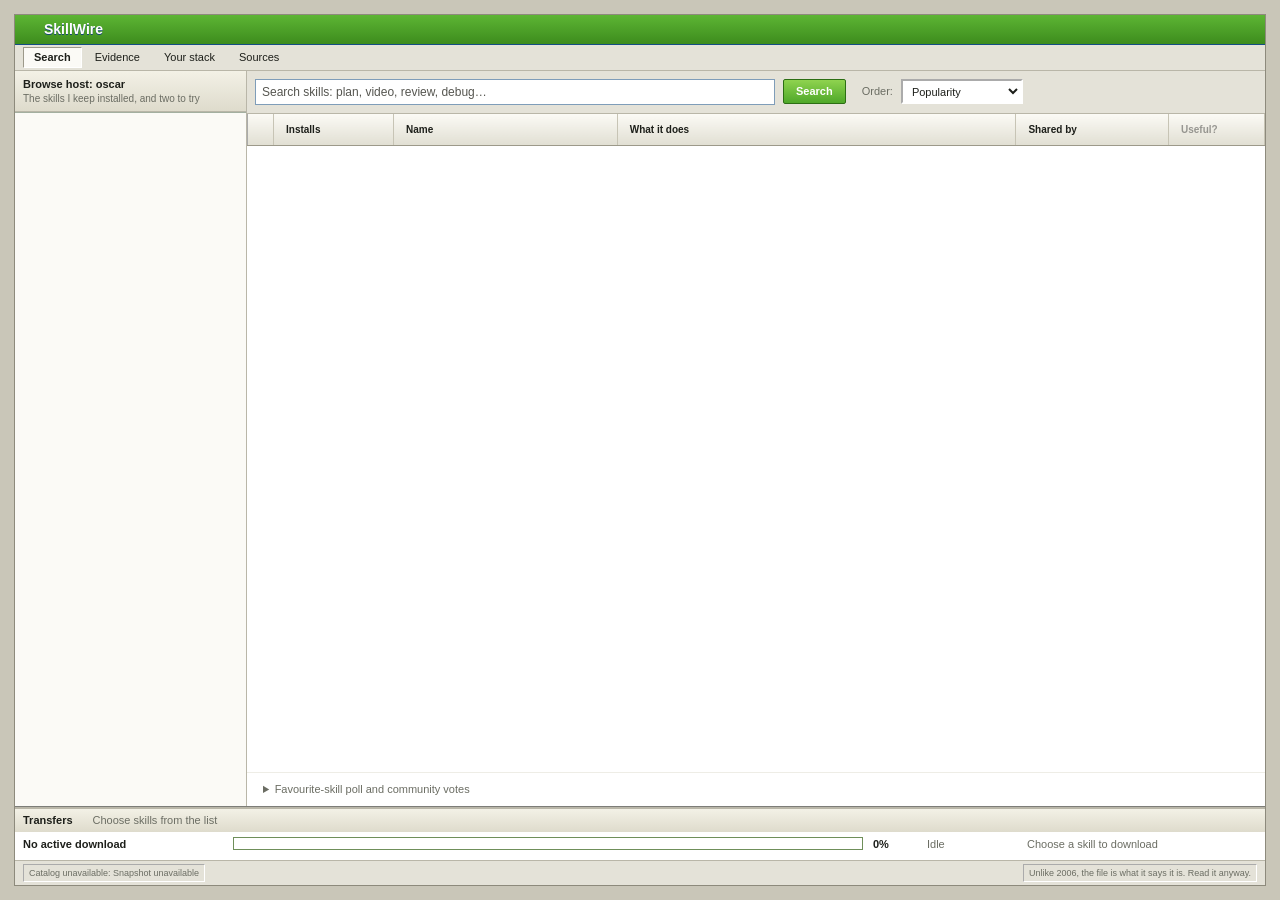
==== site/index.html @ 993e1492 "APPS v3 as accepted, committed by SKILLWIRE Oscar accepted this build on 8 Nov 01:16 (skillwire-v3-b" ====
<!doctype html>
<html lang="en">
<head>
  <meta charset="utf-8">
  <meta name="viewport" content="width=device-width,initial-scale=1">
  <title>SkillWire</title>
  <link rel="icon" href="favicon.svg">
  <link rel="stylesheet" href="finder-base.css">
  <link rel="stylesheet" href="finder.css">
<meta name="referrer" content="strict-origin">
<script defer src="analytics.js"></script>
<link rel="stylesheet" href="votes.css">
<link rel="stylesheet" href="v3.css">
</head>
<body>
<div class="window finder-window">
  <header class="titlebar"><div class="brand"><img src="favicon.svg" alt="" class="brand-mark"><strong>SkillWire</strong></div><div class="window-title">SkillWire</div></header>
  <nav class="top-tabs" aria-label="Views">
    <button class="top-tab active" data-tab="search"><i class="tab-icon search-icon"></i><span>Search</span></button>
    <button class="top-tab" data-tab="eval"><i class="tab-icon monitor-icon"></i><span>Evidence</span></button>
    <button class="top-tab" data-tab="stack"><i class="tab-icon library-icon"></i><span>Your stack</span></button>
    <button class="top-tab" data-tab="sources"><i class="tab-icon logging-icon"></i><span>Sources</span></button>
    <span class="top-spacer"></span><div class="network-badge"><i aria-hidden="true">i</i><b id="skill-count">0</b><span>catalog entries</span></div>
  </nav>
  <section class="workspace">
    <aside class="filters" id="filter-panel">
      <section id="oscar-picks" aria-labelledby="oscar-picks-title"><div class="panel-heading"><strong id="oscar-picks-title">Browse host: oscar</strong><span>The skills I keep installed, and two to try</span></div><div id="oscar-picks-preview" hidden></div><details id="oscar-picks-more" open><summary>All picks and why</summary><p class="picks-note">My working set, with public versions where available. Local versions can differ; these are picks, not ratings.</p><div id="oscar-picks-list"></div></details></section><div class="filter-title">Filter Results:</div>
      <section class="facet"><h2><i class="mini"></i>Category</h2><div id="kind-filters"></div></section>
      <section class="facet" hidden><h2><i class="mini"></i>Agent app</h2><label class="facet-select"><span class="sr-only">Agent app</span><select id="harness-filter"><option value="">All agent apps</option></select></label></section>
      <section class="facet" hidden><h2><i class="mini"></i>Model named in source</h2><label class="facet-select"><span class="sr-only">Model named in source</span><select id="model-filter"><option value="">All skills</option></select></label></section>
      <section class="facet"><h2><i class="mini"></i>Evidence</h2>
        <button class="facet-row" data-eval="all">All <span id="all-count">0</span></button>
        <button class="facet-row" data-eval="measured">Oscar-run task trials <span id="measured-count">0</span></button>
        <button class="facet-row" data-eval="unknown">Not yet evaluated <span id="unknown-count">0</span></button>
      </section>
      <section class="trace-box"><b>Pinned source</b><span>Inspect the source, then choose your stack.</span><code id="generated-at">Loading pinned snapshot...</code></section>
    </aside>
    <main>
      <section class="tab-panel search-panel" id="content-search">
        
        <form class="search-strip" id="search-form"><button type="button" class="classic-button mobile-filter-toggle" id="filter-toggle" aria-expanded="false" aria-controls="filter-panel">Filters</button><label for="query">Find: <strong class="search-scope" id="search-scope" aria-live="polite">Full catalog</strong></label><input id="query" autocomplete="off" placeholder="Search skills: plan, video, review, debug…"><button class="classic-button">Search</button><span class="select-label">Order:</span><select id="sort"><option value="popular">Popularity</option><option value="stars">Repository stars</option><option value="name">Name</option><option value="evaluation">Oscar’s task trials</option></select></form>
        <div class="result-tab"><strong id="query-tab">Full catalog</strong><button class="classic-button catalog-view" id="popular-view" type="button" aria-pressed="false">Popular</button><button class="classic-button catalog-view active" id="full-view" type="button" aria-pressed="true">Full catalog</button><button class="close-tab" type="button" aria-label="Reset search">×</button></div>
        <div class="notice"><b>Search results</b><span>Reported installs from skills.sh, not verified active users. Stars and votes are separate signals.</span></div>
        <div class="results-wrap"><table class="results-table finder-results"><thead><tr><th><span class="sr-only">Add to stack</span></th><th>Installs</th><th>Name</th><th>What it does</th><th>Category</th><th>Shared by</th><th class="vote-heading">Useful?</th><th>Task evidence</th></tr></thead><tbody id="results"></tbody></table><button id="show-more" class="classic-button" hidden>Show more matching skills</button><div class="empty" id="empty" hidden>No matches. Try another search or filter.</div><button id="empty-search-all" class="classic-button" type="button" hidden>Search full catalog</button></div>
        <div class="result-actions finder-actions"><button id="top-action" class="action-button"><i class="action-icon browse"></i><span>Add first five</span></button><button id="download-action" class="action-button primary-download"><i class="action-icon down"></i><span>Download ZIP</span></button><button id="inspect-action" class="action-button"><i class="action-icon browse"></i><span>Inspect</span></button></div>
        <details class="secondary-community"><summary>Favourite-skill poll and community votes</summary>
        <section id="landing-community" aria-labelledby="landing-community-title">
          <div class="panel-heading"><strong id="landing-community-title">A micro tool to find skills</strong><span>No sign-in</span></div>
          <div class="landing-poll" id="landing-poll" hidden><div class="community-list-title"><strong id="landing-poll-title">Poll: which one is your favourite skill?</strong><span>A, B or C · real votes</span></div><div id="landing-poll-options" role="group" aria-labelledby="landing-poll-title"></div></div>
          <div class="landing-vote-intro"><p>Community up/down votes, right here. Tap your vote again to undo.</p><button class="classic-button" type="button" id="landing-vote-all">All community votes →</button></div>
          <div class="community-list-title"><strong>Community votes</strong><span>Top 4 · net votes</span></div>
          <div class="community-columns"><span>Skill / source</span><span>Useful?</span></div>
          <div id="landing-vote-ranking"></div>
          <div class="landing-vote-footer"><p id="landing-vote-status" role="status" aria-live="polite">Loading community preferences…</p><button class="classic-button" type="button" id="landing-vote-details">How votes are counted</button></div>
        </section>
        </details>
      </section>
      <section class="tab-panel" id="content-stack" hidden><div class="panel-heading"><strong>Your stack</strong><span>Saved in this browser. Public sources only.</span></div><div class="stack-workspace"><div id="stack-grid" class="stack-grid"></div><div class="stack-controls"><div class="download-file"><b>skillwire-skill-stack.zip</b><span id="download-size">ZIP size checked when fetched</span></div><label><input id="download-ack" type="checkbox"> I will review the source and licence before installing.</label><button id="stack-download" class="classic-button primary-download">Download ZIP</button><div id="download-motion" class="download-motion" data-state="idle" aria-hidden="true"><span class="download-motion-file">ZIP</span><span class="download-motion-tray">↓</span></div><p id="stack-status" role="status" aria-live="polite"></p><button id="download-next" class="classic-button" hidden>Continue to your trial →</button><small>Up to ten public folders. The ZIP includes original bytes, file hashes and matched warning lines. SkillWire does not run downloaded files.</small><details class="install-guide"><summary>Install into a fresh project</summary><ol><li>Unzip the download into a temporary folder. Read <code>SKILL-SOURCES.json</code>, every warning line, the pinned repository licence and any skill-specific terms.</li><li>For Codex, create <code>.agents/skills/</code> inside your project. Copy each reviewed skill folder there, keeping its <code>SKILL.md</code> and supporting files together. Use the skill name as its folder name. Do not replace an existing skill without comparing it.</li><li>Start a fresh Codex session in that project and confirm the skill appears. Ask for it by name. Discovery does not prove the full instructions were read or that the skill improves results.</li></ol><p>Downloaded scripts may run with your agent’s permissions if you later use them. Start in a disposable project with no private files or credentials. Other harnesses use different install locations; follow their official instructions.</p></details></div></div></section>
      <section class="tab-panel" id="content-warnings" hidden><div class="panel-heading danger-heading"><strong>Source warnings</strong><span>See what each matched line means</span></div><div id="warning-list" class="warning-list"></div></section>
      <section class="tab-panel" id="content-eval" hidden><div class="panel-heading"><strong>Evidence, with its source</strong><span>Popularity is not verified use</span></div>
        <section class="trial-desk">
          <div class="evidence-intro"><h2>What people use. What we have tested.</h2><p>Popularity helps you discover a skill. A task comparison checks whether it helped on one specific job.</p><div class="evidence-signals"><article><strong>Reported installs</strong><p>Imported from skills.sh with a source date. These are outside reports, not SkillWire’s verified active users.</p></article><article><strong>Community preferences</strong><p>Up/down votes from the site. They express a preference; they do not prove installation or use.</p><button class="classic-button evidence-route" data-route="votes">See community votes</button></article><article><strong>Oscar-run task trials</strong><p>The published task studies are ours. No independent user trial has been verified here. Read the exact skill version and limitations.</p></article></div><p class="evidence-method"><strong>The useful check:</strong> pin one skill, compare the same task with and without it, inspect the result and retained read trace. A download is not an install, a read is not proof of influence, and a single pair is not a general rating.</p></div><details class="advanced-trial"><summary>Try one skill on your own task</summary><div class="trial-hero"><h2>Keep this skill for your task?</h2><p>Use one pinned skill and your own disposable project. SkillWire freezes its exact files, your task, grader, CLI settings and arm order before the two local runs. The same starting files go to both arms. Review the artifacts blind before you reveal which arm had the skill.</p></div>
          <div class="trial-local" id="trial-local"><h3>Installed skills on your computer</h3><p>Run <code>python3 lime_agent_eval.py doctor --project . &gt; doctor.json</code> from the downloaded trial kit, then open that file here. The CLI reports skill names and SKILL.md hashes without a model call. This browser cannot scan your files; the JSON stays in this tab.</p><label class="classic-button trial-picker">Open doctor.json <input id="doctor-file" type="file" accept=".json,application/json"></label><span id="doctor-status" role="status">No local snapshot imported.</span><div id="doctor-list" hidden></div><small>Imported metadata is local and unauthenticated. A matching hash shows a local SKILL.md at scan time; it does not prove installation in this trial, reading, internal use, or benefit.</small></div>
          <div id="trial-selection" class="trial-selection" role="status">Choose one skill in Search for this task.</div>
          <div class="trial-steps"><article><b>1 · Pick and pin</b><p>Choose exactly one skill in Search, inspect its source, then download its ZIP. Keep that ZIP for this trial.</p><button class="classic-button" id="trial-find-skill">Choose a skill</button> <button class="classic-button" id="trial-open-stack">Download selected ZIP</button></article><article><b>2 · Prove the checks</b><p>Use your task, starting files, a known good result, a deliberately bad result and an independent grader. The local preflight must pass good and reject bad.</p><a class="classic-button" href="local-eval-tools.zip">Download local trial kit</a></article><article><b>3 · Run the pair</b><p>Use the same downloaded ZIP with <code>--stack skillwire-skill-stack.zip</code>. Seal the task, grader, model, arm order and same starting files; run the two arms on your subscription.</p><a href="eval-guide.html">Exact local commands →</a></article><article><b>4 · Judge blind first</b><p>Open the saved A/B outputs without arm names, grades or commands. Save your choice, including tie or cannot judge, before revealing the conditions.</p><a href="human-review.html">Open blind A/B review →</a></article></div>
          <div class="trial-load"><h3>Reveal investigator evidence after your choice</h3><p>Save a verdict in the blind reader. Then choose its <code>blind-review.json</code>, your saved <code>human-review-verdict.json</code>, and the withheld <code>reveal-key.json</code>. The key must match the blind bundle and the run receipts. This is a local consistency check, not proof of who judged.</p><label class="classic-button trial-picker">Blind bundle <input id="trial-blind" type="file" accept=".json,application/json"></label><label class="classic-button trial-picker">Saved verdict <input id="trial-verdict" type="file" accept=".json,application/json"></label><label class="classic-button trial-picker">Reveal key <input id="trial-key" type="file" accept=".json,application/json"></label><p id="trial-gate-status" role="status" aria-live="polite">Blind verdict and reveal key required before labelled evidence.</p></div>
          <div class="trial-load" id="trial-investigator" hidden><h3>Inspect the run after reveal</h3><p>Choose the complete run folder for raw CLI trace evidence, or select its six JSON receipts: <code>plan.json</code>, <code>protocol.json</code>, <code>protocol-freeze.json</code>, <code>SKILL-SOURCES.json</code>, <code>artifact-results.json</code>, and <code>model-runs/records.json</code>. Missing traces stay unverified. Files stay in this browser.</p><label class="classic-button trial-picker">Open run folder <input id="trial-folder" type="file" webkitdirectory multiple></label><label class="classic-button trial-picker">Choose receipt files <input id="trial-files" type="file" multiple accept=".json,application/json"></label><p id="trial-status" role="status" aria-live="polite">No run loaded.</p></div>
          <div id="trial-report" class="trial-report" hidden></div>
          <p class="trial-limit">A valid seal and completed CLI trace document what ran; they do not prove the model used the skill internally. One pair cannot establish general benefit. Missing arms or grader errors remain visible and are never scored as task failures. A historical run for another skill is labelled as a mismatch with your current selection.</p>
        </details></section><details class="trial-history"><summary>Earlier studies, limits and detailed methods</summary><div class="eval-intro"><h2>Historical setup</h2><p>Use your existing Codex or Claude Code subscription and a selected installed skill or public stack. Freeze the task and independent outcome checks, then compare the same starting files with and without those instructions. No extra API key or hosted evaluation service.</p><p><a class="classic-button" href="eval-guide.html">Set up a local evaluation</a> <a href="local-eval-tools.zip">Download CLI tools and example</a></p><p>Local detection does not start calls. Explicit trials use your chosen provider and subscription allowance. Unknown/API-key authentication is refused. Local trial setup freezes settings and disables unrelated customizations to keep the comparison controlled.</p></div><section class="eval-intro"><h3>Judge the outputs yourself</h3><p>Automated checks can miss usefulness, clarity and mistakes that matter to you. Make a blind A/B choice from the saved files before seeing which condition produced them. Ties and “cannot judge” are valid outcomes.</p><p><a class="classic-button" href="human-review.html">Review a blind pair</a></p></section><section class="eval-intro"><h3>First native TDD family: grader contract under review</h3><p>Ten matched pairs completed with a pinned public TDD skill folder. Recorded task passes were 8 of 10 with it installed and 7 of 10 without. The skill body was seen in one treatment tool trace; nine reads were unobserved, and internal use is unknown. A frozen reference accepted ASCII DEL where the task said to reject it, so the first family is disputed. A new ten-case contract is sealed for review with no model runs. These counts are not a skill benefit claim. Blind human choices have not been collected.</p></section><section class="eval-intro"><h3>Earlier Skill Issue benchmark</h3><p>The August SkillsBench entry reported that the skill body opened on only 3 of 8 panel tasks. Its treated versus baseline solve rates showed no detectable lift, and the reported effect was within its A/A noise. Raw rollouts were later deleted, so those figures cannot be rechecked from the repository. The current SkillWire pilot is a separate native Codex task with an 8/8 tie. Do not combine their counts or infer a general result.</p><p><a href="https://github.com/Morkeeth/Skill-Issue-BenchFlow-Agent-Skill-Lift/blob/main/submission/RESULT.md" target="_blank" rel="noopener noreferrer">Read the historical report and its limits</a></p></section><section class="eval-intro"><h3>View your local comparison</h3><label>Choose your local artifact-results.json <input id="local-eval-file" type="file" accept="application/json,.json"></label><p>Read in this browser only; no upload, publication or catalog score. Imported reports are not independently authenticated.</p><div id="local-eval-result" role="status"></div></section><div id="eval-overview"></div><div id="native-results"></div><div id="study-results"></div><details class="eval-method"><summary>Method, corrections and original task evidence</summary><ul id="eval-limits"></ul><div id="eval-grid" class="eval-grid"></div></details></details></section>
      <section class="tab-panel" id="content-sources" hidden><div class="panel-heading"><strong>Sources</strong><span>Where the skills and results come from</span></div><div class="source-tools"><button class="classic-button evidence-route" data-route="warnings">Inspected source warnings</button><button class="classic-button evidence-route" data-route="more">Other source collections</button></div><div id="source-list" class="source-list"></div></section>
      <section class="tab-panel" id="content-votes" hidden><div class="panel-heading"><strong>Would you use this skill?</strong><span>No sign-in</span></div><div class="research-intro"><p>One up/down vote per skill, no login. Tap your vote again to undo.</p><details><summary>How votes are counted</summary><p>Community preferences are not evaluation scores, verified usage or GitHub stars.</p><p>A signed browser cookie remembers your choice for 30 days, refreshed when you visit. Clearing cookies or changing browser can bypass identity. IPv6 addresses are grouped by /48; mapped IPv4 addresses share the IPv4 limit. Reading counts never creates a voting identity. Your first vote creates one, limited to three new voters per shared network per UTC day. Each network can add three browser preferences to one skill within a rolling 24 hours; older votes stay counted. Additions or changes are limited to 60 per browser and 120 per network per UTC day; undo remains available. These limits reduce cookie-reset abuse but do not stop proxy networks or prove one human per vote. Earlier daily votes are kept separate, not converted to up/down votes.</p><p>Ranked by net votes, then upvotes; ties follow catalog popularity order. No email or login is needed.</p></details><p id="vote-status" role="status" aria-live="polite">Loading community preferences…</p><button type="button" class="classic-button" id="vote-browse">Find a skill in Search</button><label class="vote-trap" aria-hidden="true">Website<input id="vote-website" type="text" tabindex="-1" autocomplete="off"></label></div><form id="community-search"><label for="community-query">Find:</label><input id="community-query" placeholder="Search skill or repository"><button class="classic-button">Search</button></form><div class="community-list-title"><strong>Community votes</strong><span id="community-count"></span></div><div class="community-columns"><span>Skill / source</span><span>Useful?</span></div><div id="vote-ranking"></div></section>
      <section class="tab-panel" id="content-more" hidden><div class="panel-heading"><strong>More agent add-ons</strong><span>Official repositories and documentation</span></div><div id="adjacent-list" class="adjacent-list"></div></section>
    </main>
  </section>
  <section class="downloads finder-downloads"><div class="downloads-title">Transfers <span id="stack-summary">Choose skills from the list</span></div><div class="transfer-row" id="transfer-row" data-state="idle" role="status" aria-live="polite"><span class="transfer-name" id="transfer-name">No active download</span><div class="transfer-track" role="progressbar" aria-label="ZIP download" aria-valuemin="0" aria-valuemax="100" aria-valuenow="0" id="transfer-track"><span id="transfer-fill"></span></div><b id="transfer-percent">0%</b><b class="transfer-state" id="transfer-state">Idle</b><span class="transfer-detail" id="transfer-detail">Choose a skill to download</span><button class="classic-button transfer-retry" id="transfer-retry" type="button" hidden>Retry</button></div><div class="stack-strip" id="stack-strip"></div></section>
  <nav class="bottom-tools" aria-label="Quick actions"><button id="clear-action"><i class="dock-icon cancel"></i><span>Clear</span></button><button id="inspect-bottom"><i class="dock-icon chat"></i><span>Inspect</span></button><button id="sources-bottom"><i class="dock-icon cog"></i><span>Sources</span></button><button id="stack-bottom"><i class="dock-icon folder-big"></i><span>Stack</span></button></nav>
  <footer><span id="connection-status">Loading pinned public snapshot...</span><span id="selection-status">Choose a skill to inspect</span><span class="psa">Unlike 2006, the file is what it says it is. Read it anyway.</span></footer>
</div>
<dialog id="skill-dialog"><div class="dialog-title"><strong>Skill inspector</strong><button id="dialog-close" aria-label="Close">×</button></div><div id="details-body"></div></dialog>

<script src="app.js"></script>
<script src="votes.js"></script>
<script src="paired-inspector.js"></script>
<script src="installed-skills.js"></script>
</body>
</html>
---- site/finder-base.css ----
:root{--chrome:#d7d7d2;--white:#fff;--ink:#202020;--lime:#7aa91e;--yellow:#f0c34a;--orange:#f5a623;--blue:#338de8;--soft-blue:#e7effb}*{box-sizing:border-box}html,body{width:100%;height:100%;overflow:hidden}html{background:#6c746d}body{margin:0;padding:8px;color:var(--ink);font:12px Tahoma,Verdana,Arial,sans-serif;background:linear-gradient(135deg,#959c95,#59625a)}button,input,select{font:inherit;color:inherit}button{cursor:pointer}.window{height:calc(100vh - 16px);min-height:720px;display:grid;grid-template-rows:31px 23px 58px minmax(0,1fr) 169px 64px 23px;overflow:hidden;background:var(--chrome);border:2px solid #f6f6f3;border-right-color:#4b4b47;border-bottom-color:#4b4b47;box-shadow:0 8px 28px #1f251f99}.titlebar{display:grid;grid-template-columns:auto 1fr auto;align-items:center;padding:0 5px;color:#fff;background:linear-gradient(90deg,#35660b,#8fbc30 45%,#486f15);border-bottom:1px solid #28460b}.brand{display:flex;align-items:center;gap:5px}.brand i,.network-badge i{display:grid;place-items:center;border-radius:50%;font-style:normal;font-weight:900;color:#315b08;background:radial-gradient(circle at 35% 30%,#e6f790,#92c82f 55%,#638e16 58%);border:1px solid #dff184;box-shadow:inset 0 0 0 2px #7da526}.brand i{width:22px;height:22px;font-size:13px}.brand strong{font-size:16px;letter-spacing:.3px;text-shadow:0 1px #234b07}.brand span{font-weight:700;font-size:10px;color:#efffc9}.window-title{text-align:center;font-weight:700;font-size:11px}.controls{display:flex;gap:2px}.controls span{display:grid;place-items:center;width:20px;height:18px;color:#111;background:#deded8;border:1px outset #fff;font-weight:700}.menu{display:flex;align-items:center;padding:0 4px;background:#efefeb;border-bottom:1px solid #999;box-shadow:inset 0 1px #fff}.menu button{border:0;background:transparent;padding:2px 8px}.menu button:hover{background:#d5e5bd}.top-tabs{display:flex;align-items:stretch;padding:2px 5px 0;background:linear-gradient(#fafaf7,#d0d0ca);border-bottom:1px solid #8c8c87}.top-tab{min-width:88px;display:flex;align-items:center;justify-content:center;gap:6px;padding:4px 8px;border:1px solid transparent;border-right-color:#bdbdb7;background:transparent;font-weight:700;color:#3a3a37}.top-tab.active,.top-tab:hover{background:#f8f8f4;border:1px outset #fff}.top-spacer{flex:1}.network-badge{display:grid;grid-template-columns:26px auto;grid-template-rows:1fr 1fr;align-items:center;column-gap:5px;padding:2px 8px;min-width:118px}.network-badge i{grid-row:1/3;width:25px;height:25px}.network-badge b{align-self:end;color:#4c7910;font-size:15px}.network-badge span{align-self:start;font-size:9px;color:#555}.tab-icon{position:relative;display:block;width:24px;height:26px}.search-icon:before{content:"";position:absolute;width:12px;height:12px;border:3px solid #5784b4;border-radius:50%;left:1px;top:1px;background:#dcedfb}.search-icon:after{content:"";position:absolute;width:11px;height:3px;background:#705a43;transform:rotate(45deg);left:13px;top:16px}.monitor-icon{border:2px solid #658695;background:linear-gradient(#d9f4ff 60%,#86b7cc 61%);box-shadow:inset 0 0 0 2px #fff}.monitor-icon:after{content:"";position:absolute;width:18px;height:3px;left:1px;bottom:-5px;background:#6b7e86}.connections-icon:before,.connections-icon:after{content:"";position:absolute;border:2px solid #4d819b;background:#8fc9dd;width:12px;height:10px;box-shadow:3px 3px #71a62a}.connections-icon:before{left:0;top:2px}.connections-icon:after{right:0;bottom:1px}.library-icon{border:2px solid #6085a2;border-radius:3px;background:linear-gradient(#d6efff,#83b8dd);box-shadow:inset 0 3px #eef8ff}.library-icon:before{content:"";position:absolute;top:-5px;left:2px;width:9px;height:5px;background:#9bc5e4;border:1px solid #6085a2}.console-icon{border:2px solid #778b88;background:#eef3dd}.console-icon:before{content:"•";position:absolute;left:7px;top:1px;width:7px;height:7px;border-radius:50%;color:#65a021;font-size:24px;line-height:7px}.console-icon:after{content:"";position:absolute;left:3px;right:3px;bottom:3px;height:7px;background:linear-gradient(90deg,#87bd2b 45%,transparent 46%)}.logging-icon{border:2px solid #8a715f;background:repeating-linear-gradient(#fff 0 3px,#d5c8be 4px 5px);box-shadow:inset 4px 0 #b89379}.workspace{min-height:0;display:grid;grid-template-columns:258px minmax(0,1fr);border-bottom:1px solid #7d7d78}.filters{min-height:0;overflow:hidden;padding:5px 5px 0;background:#efefed;border-right:2px groove #fff}.filter-title{height:20px;padding:2px 3px;color:#494946}.facet{margin-bottom:6px;border:1px solid #8b8b86;background:#fff;box-shadow:1px 1px #fff}.facet h2{height:22px;display:flex;align-items:center;gap:5px;margin:0;padding:2px 4px;text-align:center;font-size:12px;background:linear-gradient(#fff5b2 0,#efc83f 45%,#cf9b1e 100%);border-bottom:1px solid #a37919}.facet h2 button{margin-left:auto;border:0;background:transparent;padding:0}.facet-row{width:100%;height:21px;display:flex;align-items:center;gap:5px;border:0;background:#fff;padding:2px 5px;text-align:left}.facet-row:nth-of-type(odd){background:#edf3fc}.facet-row:hover,.facet-row.active{background:#cfe3ff}.facet-row span{margin-left:auto;color:#4d4d4a}.facet-row i{font-style:normal}.gate-facet div{height:21px;padding:3px 6px}.gate-facet div:nth-child(odd){background:#edf3fc}.gate-facet b{display:inline-grid;place-items:center;width:16px;height:16px;margin-right:6px;border:1px solid #678220;background:#a8ce4b;color:#264600}.mini{display:inline-block;width:14px;height:13px;background:#e3b42a;border:1px solid #9b7616}.trace-box{display:grid;gap:5px;padding:7px;border:1px inset #fff;background:#e2e2dd;font-size:10px}.trace-box code{font:9px/1.25 "Courier New",monospace;overflow-wrap:anywhere}.trace-box span{color:#5d5d58}.workspace main{min-width:0;min-height:0;overflow:hidden;background:#f6f6f3}.tab-panel{height:100%;min-height:0}.search-panel{display:grid;grid-template-rows:39px 25px 31px minmax(0,1fr) 68px}.search-strip{display:grid;grid-template-columns:auto minmax(160px,520px) 72px auto 100px;align-items:center;gap:6px;padding:5px 8px;background:#efefeb;border-bottom:1px solid #999}.search-strip input,.search-strip select{height:25px;border:2px inset #fff;background:#fff;padding:2px 5px}.search-strip input{min-width:0}.classic-button{height:25px;border:2px outset #fff;background:#e2e2dc;font-weight:700}.select-label{margin-left:8px}.result-tab{display:flex;align-items:center;gap:4px;border-bottom:1px solid #aaa;background:#ecece8;padding-left:5px}.result-tab strong{align-self:stretch;display:flex;align-items:center;min-width:180px;padding:2px 9px;background:linear-gradient(#559ce4,#2f7fce);border:1px solid #245f9c;color:#fff}.close-tab{display:grid;place-items:center;width:18px;height:18px;background:#b9b9b4;border:1px outset #fff;color:#653827;font-weight:700}.notice{display:flex;align-items:center;gap:7px;padding:4px 8px;color:#66480b;background:linear-gradient(#ffd568,#efa82d);border-top:1px solid #ffe5a2;border-bottom:1px solid #b77818;white-space:nowrap;overflow:hidden}.notice i{display:grid;place-items:center;width:20px;height:20px;border-radius:50%;font-style:normal;font-weight:900;color:#fff;background:#d88a13;border:1px solid #a7680b}.notice u{margin-left:10px}.results-wrap{position:relative;min-height:0;overflow:auto;background:#fff}.results-table,.utility-table,.downloads-table{width:100%;border-collapse:collapse;table-layout:fixed}.results-table thead,.utility-table thead,.downloads-table thead{position:sticky;top:0;z-index:2}.results-table th,.utility-table th,.downloads-table th{height:24px;padding:0;text-align:left;background:linear-gradient(#fff,#deded9);border:1px solid #aaa;border-top:0}.results-table th button{width:100%;height:23px;border:0;background:transparent;text-align:left;padding:3px 6px;font-weight:700}.results-table th:nth-child(1){width:108px}.results-table th:nth-child(2){width:52px}.results-table th:nth-child(3){width:86px}.results-table th:nth-child(5){width:92px}.results-table th:nth-child(6){width:78px}.results-table th:nth-child(7){width:112px}.results-table th:nth-child(8){width:110px}.results-table td,.utility-table td,.downloads-table td{height:22px;padding:2px 6px;border-right:1px solid #ddd;border-bottom:1px solid #e0e0dd;white-space:nowrap;overflow:hidden;text-overflow:ellipsis}.results-table tbody tr:nth-child(even),.utility-table tbody tr:nth-child(even),.downloads-table tbody tr:nth-child(even){background:var(--soft-blue)}.results-table tbody tr{cursor:pointer}.results-table tbody tr:hover{background:#dcecff}.results-table tbody tr.selected{background:var(--blue);color:#fff}.stars{font-size:14px;letter-spacing:-1px;color:#e3a711;text-shadow:0 1px #8f6306}.selected .stars{color:#ffdf55}.file-name{font-weight:700}.file-icon{display:inline-block;width:12px;height:14px;margin-right:5px;vertical-align:-3px;background:linear-gradient(90deg,#9ecb4f 0 4px,#f4f4ed 5px);border:1px solid #68785b}.gate-cell{font-weight:700}.empty{padding:30px;text-align:center}.result-actions{display:flex;align-items:center;justify-content:center;gap:48px;background:#f4f4f1;border-top:1px solid #aaa}.action-button{min-width:92px;height:61px;display:grid;justify-items:center;align-content:center;gap:2px;border:0;background:transparent;font-weight:700}.action-button:disabled{filter:grayscale(1);opacity:.5}.action-icon{display:block;position:relative;width:30px;height:31px}.action-icon.down:before{content:"";position:absolute;left:11px;width:9px;height:20px;background:#79b52b;border:1px solid #4f8017}.action-icon.down:after{content:"";position:absolute;left:4px;bottom:0;border-left:11px solid transparent;border-right:11px solid transparent;border-top:12px solid #79b52b}.action-icon.browse{border:2px solid #5f7792;background:linear-gradient(#fff,#dbe8f2)}.action-icon.browse:before{content:"";position:absolute;width:9px;height:9px;border-radius:50%;left:8px;top:5px;background:#e9bd74}.action-icon.browse:after{content:"";position:absolute;width:18px;height:8px;left:4px;bottom:3px;background:#85a941;border-radius:50% 50% 0 0}.action-icon.halt{border-radius:50%;background:#aaa;border:2px solid #888}.panel-heading{height:32px;display:flex;align-items:center;justify-content:space-between;padding:4px 8px;color:#fff;background:linear-gradient(#5496d6,#2f6da9);border-bottom:1px solid #1b4e7f}.utility-table th:nth-child(1){width:145px}.utility-table th:nth-child(2){width:180px}.utility-table th:nth-child(3){width:125px}.library-grid{height:calc(100% - 32px);overflow:auto;display:grid;grid-template-columns:repeat(auto-fill,minmax(190px,1fr));gap:4px;padding:5px;align-content:start;background:#fff}.library-item{min-height:48px;display:grid;grid-template-columns:24px 1fr;grid-template-rows:auto auto;text-align:left;border:1px solid #aaa;background:#f4f4f0;padding:5px}.library-item:before{content:"";grid-row:1/3;width:17px;height:19px;background:linear-gradient(90deg,#99c740 0 5px,#f7f7ef 6px);border:1px solid #72805f}.library-item b,.library-item span{overflow:hidden;text-overflow:ellipsis}.library-item span{font:10px "Courier New",monospace;color:#555}.library-item.selected{background:#cfe3ff;border-color:#4c89c7}.console-output,.logging-output{height:calc(100% - 32px);overflow:auto;margin:0;padding:10px;color:#d6eeb6;background:#172017;font:11px/1.55 "Courier New",monospace;white-space:pre-wrap}.logging-output{color:#222;background:#fff}.downloads{position:relative;display:grid;grid-template-rows:19px 24px minmax(0,1fr);min-height:0;background:#fff;border-bottom:1px solid #888}.splitter{position:absolute;left:0;top:-9px;display:flex;width:34px;height:15px;background:#d6d6d1;border:1px solid #888}.splitter span{width:17px;text-align:center;font-size:9px}.downloads-title{grid-row:2;padding:4px 7px;background:#efefeb;border-bottom:1px solid #999;font-weight:700}.downloads-title span{margin-left:10px;color:#666;font-weight:400}.downloads-table{grid-row:3}.downloads-table th:nth-child(1){width:31%}.downloads-table th:nth-child(2){width:10%}.downloads-table th:nth-child(3){width:22%}.downloads-table th:nth-child(4){width:18%}.downloads-table th:nth-child(5){width:10%}.downloads-table th:nth-child(6){width:9%}.progress{height:15px;position:relative;background:#e3e3df;border:1px inset #fff;overflow:hidden}.progress i{position:absolute;inset:0 auto 0 0;width:0;background:repeating-linear-gradient(90deg,#2c92e9 0 11px,#8ec7f2 12px 14px);transition:width 2.4s linear}.progress span{position:absolute;inset:0;text-align:center;font:10px/13px Tahoma,sans-serif}.bottom-tools{display:flex;align-items:center;justify-content:center;gap:54px;background:linear-gradient(#efefeb,#d0d0cb);border-bottom:1px solid #999}.bottom-tools button{width:54px;height:58px;display:grid;justify-items:center;align-content:center;gap:2px;border:0;background:transparent;color:#444;font-size:9px}.bottom-tools button:hover{background:#e5ecd8}.dock-icon{position:relative;display:block;width:28px;height:28px}.dock-icon.cancel{border-radius:50%;background:#888}.dock-icon.cancel:after{content:"";position:absolute;width:4px;height:25px;left:12px;top:2px;background:#d5d5d1;transform:rotate(45deg)}.dock-icon.chat:before,.dock-icon.chat:after{content:"";position:absolute;width:17px;height:14px;border-radius:4px;background:#888}.dock-icon.chat:before{left:0;top:2px}.dock-icon.chat:after{right:0;bottom:2px;background:#777}.dock-icon.pause:before,.dock-icon.pause:after{content:"";position:absolute;width:7px;height:24px;top:2px;background:#888}.dock-icon.pause:before{left:5px}.dock-icon.pause:after{right:5px}.dock-icon.cog{border-radius:50%;background:#888;box-shadow:0 -5px #888,0 5px #888,5px 0 #888,-5px 0 #888}.dock-icon.cog:after{content:"";position:absolute;inset:8px;border-radius:50%;background:#d8d8d3}.dock-icon.folder-big{height:20px;top:5px;border-radius:2px;background:#999}.dock-icon.folder-big:before{content:"";position:absolute;width:12px;height:6px;top:-4px;left:2px;background:#999}.dock-icon.log-big{border:2px solid #777;background:repeating-linear-gradient(#fff 0 3px,#aaa 4px 5px);box-shadow:5px 5px #a87542}.bottom-tools button:disabled{opacity:.45}footer{display:grid;grid-template-columns:1.2fr 1fr 1fr;gap:2px;padding:2px 3px;background:#d9d9d4}footer span{height:18px;padding:2px 5px;border:1px inset #fff;font-size:9px;white-space:nowrap;overflow:hidden;text-overflow:ellipsis}footer span:last-child{text-align:right}dialog{width:min(690px,75vw);max-height:75vh;padding:0;border:2px outset #fff;background:#e7e7e2;box-shadow:8px 10px 25px #0008}dialog::backdrop{background:#1c251766}.dialog-title{height:27px;display:flex;align-items:center;justify-content:space-between;padding:3px 5px;color:#fff;background:linear-gradient(90deg,#35660b,#8fbc30)}.dialog-title button{width:21px;height:19px;border:1px outset #fff;background:#ddd;font-weight:900}.details-body,#details-body{padding:10px;overflow:auto}.detail-head{display:flex;justify-content:space-between;gap:10px}.detail-head h2{margin:0}.detail-head p{margin:3px 0}.verdict{height:max-content;padding:5px 7px;border:1px solid #777;background:#fff;font-weight:900}.visual-compare{display:grid;grid-template-columns:1fr 1fr;gap:6px;margin:9px 0}.visual-card{border:1px solid #999;background:#fff;padding:4px}.visual-card img{display:block;width:100%;aspect-ratio:16/10;object-fit:cover;object-position:top}.visual-card b{display:block;padding:4px 2px;font-size:10px}.comparison{display:grid;grid-template-columns:1fr auto 1fr;align-items:center;background:#243a20;color:#fff;margin:8px 0}.arm{padding:7px;text-align:center}.arm span,.arm small{display:block}.arm strong{display:block;color:#cdec6c;font:800 22px "Courier New",monospace}.delta{color:#cdec6c;font-weight:800}.cost-line{display:flex;justify-content:space-between;padding:6px;background:#d9dfd1}.receipt-grid{display:grid;grid-template-columns:1fr 1fr;gap:5px;margin-top:8px}.receipt{min-width:0;padding:6px;border:1px solid #aaa;background:#fff}.receipt h3{margin:0 0 4px;text-transform:uppercase;font-size:10px}.receipt p{margin:4px 0}.receipt code,.source{display:block;font:9px/1.3 "Courier New",monospace;overflow-wrap:anywhere}button:focus-visible,input:focus-visible,select:focus-visible,tr:focus-visible{outline:2px solid #113c6e;outline-offset:-2px}@media(max-width:1200px){.workspace{grid-template-columns:220px minmax(0,1fr)}.top-tab{min-width:78px;padding-left:4px;padding-right:4px}.network-badge{display:none}.results-table th:nth-child(3){width:70px}.results-table th:nth-child(7){width:90px}.results-table th:nth-child(8){width:98px}.bottom-tools{gap:36px}}@media(prefers-reduced-motion:reduce){.progress i{transition-duration:.2s}}
---- site/finder.css ----
.finder-window{grid-template-rows:31px 23px 58px minmax(0,1fr) 116px 64px 23px}.finder-results th:nth-child(1){width:48px}.finder-results th:nth-child(2){width:45px}.finder-results th:nth-child(3){width:70px}.finder-results th:nth-child(5){width:80px}.finder-results th:nth-child(6){width:150px}.finder-results th:nth-child(7){width:132px}.finder-results th:nth-child(8){width:80px}.finder-results input{accent-color:#75a51e}.finder-results tr.risky{background:#ffd9d4;color:#66190f}.finder-results tr.risky:nth-child(even){background:#ffc9c1}.finder-results tr.risky.selected{background:#b62b20;color:#fff}.warning-icon{border:2px solid #8c150e;background:#e33b2f;clip-path:polygon(50% 0,100% 100%,0 100%)}.warning-icon:after{content:"!";position:absolute;inset:7px 0 0;text-align:center;color:#fff;font-weight:900}.danger-heading{background:linear-gradient(#d94b3e,#9f1d14)}.finder-actions{gap:70px}.finder-downloads{grid-template-rows:19px 24px minmax(0,1fr)}.stack-strip{grid-row:3;display:flex;gap:5px;overflow:auto;padding:6px;background:#fff}.stack-chip{flex:0 0 auto;display:flex;align-items:center;gap:5px;height:26px;padding:2px 7px;border:1px solid #8a8a84;background:#eef3df;font-weight:700}.stack-chip button{border:0;background:transparent;color:#80251d;font-weight:900}.stack-grid,.eval-grid,.source-list,.warning-list{height:calc(100% - 32px);overflow:auto;padding:8px;background:#fff}.stack-grid{display:grid;grid-template-columns:repeat(auto-fill,minmax(260px,1fr));gap:8px;align-content:start}.stack-card,.eval-card,.warning-card,.source-card{border:1px solid #999;background:#f4f4ef;padding:9px;box-shadow:1px 1px #ddd}.stack-card h3,.eval-card h3,.warning-card h3{margin:0 0 5px}.stack-card code,.eval-card code,.warning-card code,.source-card code{display:block;overflow-wrap:anywhere;font:10px/1.4 "Courier New",monospace}.warning-list,.eval-grid,.source-list{display:grid;gap:7px;align-content:start}.warning-card{border-color:#a7251c;background:#ffe1dc}.warning-card .virus{padding:5px;margin:6px 0;color:#fff;background:#a7251c;font-weight:800}.warning-line{padding:6px;background:#351512;color:#ffd4cf}.eval-result{display:grid;grid-template-columns:repeat(3,1fr);gap:5px;margin:7px 0}.eval-result span{padding:5px;background:#e5ebdb;text-align:center}.source-card a{color:#174f91}.details-actions{display:flex;gap:8px;margin:8px 0}.details-actions button{padding:6px 9px;border:2px outset #fff;background:#ddd}.risk-list{margin:6px 0;padding-left:20px}.risk-list code{display:block;background:#351512;color:#ffd4cf;padding:4px;margin:3px 0}.not-evaluated{color:#6a4b00;font-weight:800}.measured{color:#35660b;font-weight:800}

[hidden]{display:none !important}.results-wrap{overflow:auto}.finder-results{min-width:760px}.finder-results th:nth-child(4){min-width:150px}
@media(max-width:1100px){html,body{overflow:auto}.workspace{grid-template-columns:minmax(0,1fr)}.filters{display:none}.finder-actions{gap:12px}}

.workflow-scroll{height:calc(100% - 32px);overflow:auto;padding:12px;background:#fff}.workflow-form{display:grid;gap:10px;max-width:780px}.workflow-form label{display:grid;gap:4px;font-weight:bold}.workflow-form input,.workflow-form textarea,.workflow-form select{width:100%;min-width:0;padding:7px;font:inherit;box-sizing:border-box}.workflow-form textarea{min-height:72px;resize:vertical}.plan-fields{display:grid;grid-template-columns:repeat(3,1fr);gap:8px}.workflow-form button{justify-self:start;padding:8px 16px}.workflow-scroll pre{white-space:pre-wrap;overflow-wrap:anywhere;background:#eef3df;padding:12px;font:12px/1.5 monospace}.watch-card{border:1px solid #999;padding:12px;margin:12px 0;background:#f4f4ef}.watch-card details{margin:10px 0}.watch-card summary{cursor:pointer;overflow-wrap:anywhere}.workflow-scroll .eval-grid{height:auto;padding:0}.top-tabs{overflow-x:auto}.top-tab{flex-shrink:0}@media(max-width:1100px){.brand span,.window-title,.network-badge,.top-spacer{display:none}.top-tab{padding:6px 10px;min-width:72px}.plan-fields{grid-template-columns:1fr}.workflow-scroll{padding:8px}.finder-window{min-width:0}.finder-actions{gap:8px}.eval-result{grid-template-columns:1fr}}

@media(max-width:1100px){.search-strip{display:flex;flex-wrap:wrap;height:auto;padding:4px;gap:4px}.search-strip input{min-width:80px;flex:1}.search-panel{grid-template-rows:auto 25px auto minmax(0,1fr) 68px}.notice{height:auto;min-height:31px;flex-wrap:wrap;padding:5px}.bottom-tools{gap:8px}.finder-actions .action-button{min-width:80px}.finder-actions{justify-content:space-around}.details-actions{flex-wrap:wrap}dialog{width:94vw;max-width:94vw}.eval-result{grid-template-columns:1fr}}
@media(max-width:1100px){.notice{white-space:normal}.notice span{flex-basis:100%;min-width:0}}

button:disabled{opacity:.42;cursor:not-allowed;filter:grayscale(1)}
.workspace.full-width{grid-template-columns:minmax(0,1fr)}
.workflow-form h2{margin:6px 0}.workflow-form p{margin:3px 0;line-height:1.45}
.workflow-form details{padding:8px;border:1px solid #aaa;background:#f4f4ef}.workflow-form summary{cursor:pointer;font-weight:bold}.workflow-form details[open]>label,.workflow-form details[open]>.plan-fields{margin-top:10px}
@media(max-width:1100px){
 html,body{height:auto;min-height:100%;overflow:auto}body{padding:5px}
 .finder-window{height:auto;min-height:calc(100vh - 10px);grid-template-rows:31px 23px auto minmax(0,1fr) auto auto auto;overflow:visible}
 .titlebar{grid-template-columns:minmax(0,1fr) auto}.brand{min-width:0}.brand strong{font-size:15px;white-space:nowrap}.controls{gap:1px}.controls span{width:16px}.window-title{display:none}
 .top-tabs{display:grid;grid-template-columns:repeat(3,minmax(0,1fr));overflow:visible;padding:3px;gap:2px}.top-tab{min-width:0;min-height:39px;padding:5px 3px;gap:5px}.top-tab .tab-icon{width:19px;height:20px;flex-shrink:0}.top-spacer,.network-badge{display:none}
 .workspace,.workspace main{overflow:visible;min-height:0}.workspace{grid-template-columns:minmax(0,1fr)}
 .tab-panel{height:auto;min-height:0}.search-panel{display:grid;grid-template-rows:auto 25px auto auto auto}
 .results-wrap{overflow:visible}.finder-results{display:block;width:100%;min-width:0;table-layout:auto}.finder-results thead{display:none}.finder-results tbody{display:block}.finder-results tr{display:block;border:1px solid #999;margin:8px;background:#fff}.finder-results td{display:flex;gap:8px;width:auto!important;min-width:0!important;height:auto;padding:6px 8px!important;white-space:normal!important;overflow:visible!important;text-overflow:clip!important;overflow-wrap:anywhere;border:0;border-bottom:1px solid #ddd}.finder-results td:before{content:attr(data-label);flex:0 0 74px;font-weight:bold;color:inherit}.finder-results td.file-name{font-size:14px}.finder-results tr.selected{background:#e7effb;color:#202020}
 .finder-actions{min-height:64px}.workflow-scroll{height:auto;overflow:visible;padding:10px}.workflow-form{gap:8px}.workflow-form textarea{min-height:62px}.workflow-form h2{font-size:17px}.workflow-form input,.workflow-form select,.workflow-form textarea{padding:6px}.plan-fields{grid-template-columns:1fr}.workflow-form>button{min-height:38px}
 body:not([data-view="search"]) .finder-downloads,body:not([data-view="search"]) .bottom-tools{display:none}
 .finder-downloads{min-height:62px;grid-template-rows:0 24px auto}.splitter{display:none}.stack-strip{min-height:35px}.bottom-tools{gap:5px;min-height:46px}.bottom-tools button{height:44px}.dock-icon{width:21px;height:21px}
 footer{grid-template-columns:1fr;height:auto;gap:2px}footer span{height:auto;min-height:18px;white-space:normal;overflow:visible;text-overflow:clip;overflow-wrap:anywhere}footer span:last-child{text-align:left}
 .panel-heading{height:auto;min-height:32px;flex-wrap:wrap;gap:4px}.panel-heading span{white-space:normal}
}

.sort-header{font:inherit;color:inherit;background:transparent;border:0;text-align:left;cursor:pointer;padding:4px}.sort-header:focus-visible{outline:2px solid #417c24}.risk-group{margin:12px 0;padding:10px;border:1px solid #bbc6ae}.risk-group code{display:block;white-space:pre-wrap;overflow-wrap:anywhere}.risk-overview{padding:10px;background:#edf4df}

/* The decorative menu was removed; six real sections remain. */
.finder-window{grid-template-rows:31px 58px minmax(0,1fr) 96px 64px 23px}
.finder-downloads{grid-template-rows:24px minmax(0,1fr)}.stack-strip{grid-row:2}
.finder-results th:nth-child(8){width:180px}.finder-results td:last-child{white-space:normal;overflow-wrap:anywhere}
@media(max-width:1100px){.finder-window{grid-template-rows:31px auto minmax(0,1fr) auto auto auto}.finder-downloads{grid-template-rows:24px auto}.brand span{display:none}.stack-grid,.eval-grid,.source-list,.warning-list{height:auto;overflow:visible}.details-actions{flex-wrap:wrap}}
/* Product additions inside the approved 8811 desktop shell. */
.brand-mark{width:23px;height:23px;object-fit:contain;display:block}.filters{overflow-y:auto}.facet-select{display:block;padding:5px}.facet-select select{width:100%;height:25px;font:inherit;background:#fff;border:2px inset #fff}.sr-only{position:absolute;width:1px;height:1px;padding:0;margin:-1px;overflow:hidden;clip:rect(0,0,0,0);white-space:nowrap;border:0}.finder-results th:nth-child(1){width:43px}.finder-results th:nth-child(2){width:66px}.finder-results th:nth-child(3){width:160px}.finder-results th:nth-child(4){width:auto;min-width:170px}.finder-results th:nth-child(5){width:95px}.finder-results th:nth-child(6){width:90px}.finder-results th:nth-child(7){width:165px}.finder-results th:nth-child(8){width:100px}.finder-results th:nth-child(9){width:80px}.finder-results{min-width:1050px}.finder-results td.file-name{font-weight:700}.finder-results td a{color:inherit}.catalog-view{font-size:11px;padding:1px 12px;height:21px}.catalog-view[aria-pressed=true]{background:#d5e7b4;border-style:inset}.result-tab .close-tab{margin-left:auto;margin-right:4px}.stack-workspace{height:calc(100% - 32px);display:grid;grid-template-rows:minmax(0,1fr) auto;overflow:hidden}.stack-workspace .stack-grid{height:100%}.stack-controls{padding:9px;border-top:1px solid #999;background:#efefeb}.stack-controls label{display:inline-flex;align-items:center;gap:7px;margin-right:12px}.stack-controls button{padding:2px 10px}.stack-controls small{display:block;margin-top:5px;color:#555}.stack-controls p{margin:5px 0}.stack-card .details-actions{margin-bottom:0}.source-body{white-space:pre-wrap;overflow-wrap:anywhere;max-height:360px;overflow:auto;padding:10px;background:#fff;font:11px/1.5 monospace;border:1px inset #ccc}.model-evidence{border:1px solid #bbb;padding:7px;margin:6px 0;background:#fff;overflow-wrap:anywhere}.details-meta{display:grid;grid-template-columns:120px minmax(0,1fr);gap:5px;margin:12px 0}.details-meta dt{font-weight:700}.details-meta dd{margin:0;overflow-wrap:anywhere}.source-links{display:flex;gap:15px;flex-wrap:wrap}.inspected-note{font-size:10px;color:#555}.status-scan{color:#555}.result-tab strong{min-width:130px}.search-strip input::placeholder{color:#565650;opacity:1}.eval-card .eval-result{margin-bottom:10px}.eval-card p{line-height:1.5}.panel-heading+ p{margin:7px 10px}.finder-window .eval-grid{height:calc(100% - 75px)}.top-tab.active{color:#253f0a}.results-wrap>button{display:block;margin:8px auto}.details-actions button{cursor:pointer}#details-body h3{margin:15px 0 5px}#details-body .classic-button{height:auto;min-height:25px;padding:4px 10px}.facet-row.active{font-weight:700}.stack-chip button{cursor:pointer}#stack-status{overflow-wrap:anywhere}@media(min-width:701px){.filters:not([hidden]){display:block}.workspace:not(.full-width){grid-template-columns:258px minmax(0,1fr)}}@media(max-width:1200px) and (min-width:701px){.workspace:not(.full-width){grid-template-columns:220px minmax(0,1fr)}}@media(max-width:1100px){.finder-results{min-width:0}.stack-workspace{height:auto;overflow:visible;display:block}.stack-workspace .stack-grid{height:auto}.stack-controls label{display:flex;margin:5px 0}.stack-controls button{height:34px}.result-tab strong{min-width:0;font-size:10px}.catalog-view{padding:1px 7px}.details-meta{grid-template-columns:95px minmax(0,1fr)}.finder-window .eval-grid{height:auto}.mobile-filter-toggle{display:block}}
.finder-results th:nth-child(2){width:86px}.finder-results td:nth-child(2){font-size:10px}.finder-results th:nth-child(3){width:150px}.finder-results th:nth-child(7){width:160px}

.mobile-filter-toggle{display:none}@media(max-width:1100px){.mobile-filter-toggle{display:block;padding:0 8px}.filters.mobile-open:not([hidden]){display:block;overflow:visible}.workspace:not(.full-width){grid-template-columns:minmax(0,1fr)}}

/* Readability corrections preserve the reference shell, dock and row density. */
.not-evaluated{color:#666;font-weight:400}
.selected .not-evaluated{color:inherit;font-weight:400}
@media(min-width:761px){.finder-results th:nth-child(5){width:122px}}

@media(min-width:761px){.finder-results th:nth-child(5){width:142px}.finder-results .status-scan{font-size:10px;white-space:nowrap}.results-wrap{height:round(down,100%,24px);align-self:start}}

/* Evaluation remains inside the existing workspace; search chrome is unchanged. */
#content-eval{overflow:auto}.eval-intro,#eval-overview,.study-summary,.eval-method{padding:8px 12px}.eval-intro h2,#eval-overview h2{font-size:15px;margin:5px 0}.study-table{width:100%;border-collapse:collapse;font-size:12px}.study-table th,.study-table td{border:1px solid #aaa;padding:6px;text-align:left;white-space:normal}.study-table th{background:#e8e8e1}.study-summary{overflow:auto}.task-evidence{margin:7px 0}.local-eval-guide{max-width:900px;margin:20px auto;padding:16px;background:#fff;line-height:1.5}.local-eval-guide li{margin:12px 0}.local-eval-guide pre{white-space:pre-wrap;overflow-wrap:anywhere;background:#eee;padding:12px}@media(max-width:760px){.study-table{min-width:600px}.local-eval-guide{margin:0}}
/* Local blind review uses the existing light workspace tokens. */
.human-review-page{max-width:1180px}.human-review-page .review-upload{display:block;margin:18px 0;font-weight:700}.human-review-page .review-upload input{display:block;margin-top:6px}.human-review-page .review-task{white-space:pre-wrap;overflow-wrap:anywhere;padding:12px;border:1px solid #aaa;background:#f4f4ef;max-height:260px;overflow:auto}.review-pair{display:grid;grid-template-columns:minmax(0,1fr) minmax(0,1fr);gap:12px}.review-pair article{min-width:0;padding:10px;border:1px solid #aaa;background:#f4f4ef}.review-pair article h2{margin:0 0 10px}.review-pair section{margin-bottom:12px}.review-pair h3{font-size:13px;margin:5px 0}.review-pair pre{padding:10px;margin:0;white-space:pre-wrap;overflow-wrap:anywhere;background:white;border:1px inset #aaa;max-height:440px;overflow:auto;font:12px/1.45 monospace}.human-review-page form{display:grid;gap:12px;margin:20px 0}.human-review-page fieldset{display:flex;gap:16px;flex-wrap:wrap;border:1px solid #aaa}.human-review-page fieldset label{display:flex;align-items:center;gap:5px}.human-review-page textarea{width:100%;box-sizing:border-box;font:inherit;padding:8px}.human-review-page form button{justify-self:start;padding:8px 16px}@media(max-width:760px){.review-pair{grid-template-columns:1fr}.review-pair pre{max-height:320px}}

/* Launch screen uses the blue Windows shell and large download control of LimeWire's search view. */
html{background:#557ca4}body{background:linear-gradient(135deg,#9dc0df,#466e9d)}
.finder-window{border-color:#d8eeff;border-right-color:#235177;border-bottom-color:#235177;box-shadow:0 10px 32px #11345291}
.titlebar{background:linear-gradient(180deg,#4291d6,#1663a7);border-bottom-color:#144d83}
.titlebar .brand strong{font-size:14px;letter-spacing:0;text-shadow:0 1px #164774}
.window-title{font-weight:400;color:#d9ecfa}
.top-tabs{background:linear-gradient(#f7f7f5,#d5d5d0)}
.top-tab.active{color:#202020;border-bottom-color:#f8f8f4}
.facet h2{background:linear-gradient(#fff9cf,#ffd75c 55%,#dda523);border-bottom-color:#b98d1a}
.result-tab strong{background:linear-gradient(#72b6ef,#3183c9);border-color:#2370aa}
.notice{color:#48556a;background:#e8eef4;border-color:#ccd7e2;gap:12px}
.notice b{font-size:11px}.notice span{color:#546170}
.finder-results{min-width:920px}.finder-results th:nth-child(3){width:180px}.finder-results th:nth-child(4){width:auto}.finder-results th:nth-child(5){width:120px}.finder-results th:nth-child(6){width:100px}.finder-results th:nth-child(7){width:170px}.finder-results th:nth-child(8){width:96px}
.finder-actions{gap:52px}.primary-download{color:#214906!important;font-weight:800!important}.finder-actions .primary-download{min-width:170px;border:2px solid #668f21;border-radius:5px;background:linear-gradient(#f2ffd9,#d6f198);box-shadow:0 2px 0 #7d9d42}
.finder-actions .primary-download:hover,.stack-controls .primary-download:hover{background:#c6ec80}
.finder-actions .primary-download .action-icon{transform:scale(1.22)}
.downloads-title{background:#e7edf3;border-color:#a8b6c2}.stack-strip{background:#fff}
.download-file{display:inline-grid;grid-template-columns:auto auto;align-items:center;gap:8px 13px;margin-right:12px;padding:5px 8px;border:1px solid #a7b7c5;background:#fff}
.download-file b{font:700 12px Tahoma,Verdana,Arial,sans-serif}.download-file span{font:11px Tahoma,Verdana,Arial,sans-serif;color:#46576a}
.stack-controls .primary-download{min-height:35px;height:auto;margin:4px 0;padding:4px 16px;background:#daf29f;border:2px solid #668f21;border-radius:4px;box-shadow:0 2px 0 #7d9d42}
.warning-list{gap:9px}.warning-list>p{padding:9px 10px;margin:0;border:1px solid #cb9d61;background:#fff4e6}
.warning-examples{display:grid;grid-template-columns:repeat(auto-fit,minmax(260px,1fr));gap:8px;margin-top:12px;padding-top:10px;border-top:1px solid #bd9c79}
.warning-examples>h3,.warning-examples>p{grid-column:1/-1;margin:0}.warning-examples h4{margin:0 0 6px;font-size:12px}
.adjacent-list{height:calc(100% - 32px);overflow:auto;padding:14px;display:grid;grid-template-columns:repeat(auto-fit,minmax(240px,1fr));gap:10px;align-content:start;background:#fff}
.adjacent-note{grid-column:1/-1;margin:0 0 6px;padding:10px;background:#e8eef4;border:1px solid #b9c9d9;line-height:1.4}
.adjacent-card{border:1px solid #a6b7c4;background:#f6f8f7;padding:13px;min-height:154px}
.adjacent-card small{color:#56720d;font-weight:800}.adjacent-card h3{font-size:15px;margin:6px 0}.adjacent-card p{line-height:1.4;margin:6px 0}.adjacent-card .adjacent-count{font-size:10px;color:#505d6c}.adjacent-card a{display:inline-block;margin-top:7px;font-weight:700;color:#1b5a95}
@media(max-width:1100px){.finder-results{min-width:0}.finder-actions{gap:7px}.finder-actions .primary-download{min-width:126px}.finder-actions .primary-download .action-icon{transform:none}.download-file{display:grid;grid-template-columns:1fr;margin:0 0 8px}.adjacent-list{height:auto;grid-template-columns:1fr;padding:9px}.warning-examples{grid-template-columns:1fr}.notice span{flex-basis:auto}}
@media(max-width:1100px){
 body[data-view="search"] .finder-actions{position:fixed;z-index:10;left:5px;right:5px;bottom:5px;min-height:66px;background:#e8edf0;border:1px solid #8da6b7;box-shadow:0 -3px 12px #1b344e4d}
 body[data-view="search"]{padding-bottom:72px}
 body[data-view="search"] .finder-downloads,body[data-view="search"] .bottom-tools{display:none}
}

.finder-results{min-width:850px}.finder-results th:nth-child(5){width:120px}.finder-results th:nth-child(6){width:180px}.finder-results th:nth-child(7){width:96px}
@media(max-width:1100px){.finder-results{min-width:0}}
/* The paired trial is the product's central mechanism. */
.trial-desk{padding:14px;max-width:1180px;margin:0 auto}.trial-hero{padding:13px 16px;border:1px solid #92a9b8;background:#e9f3f7}.trial-hero h2{margin:0 0 7px;font-size:19px;color:#185d91}.trial-hero p{line-height:1.5;margin:0;max-width:880px}
.trial-steps{display:grid;grid-template-columns:repeat(4,minmax(0,1fr));gap:8px;margin:10px 0}.trial-steps article{border:1px solid #a9b7c3;background:#fff;padding:11px;min-height:156px}.trial-steps b{font-size:13px;color:#225e88}.trial-steps p{line-height:1.45}.trial-steps a.classic-button{display:inline-flex;align-items:center;padding:0 9px;color:#202020;text-decoration:none}
.trial-load{border:1px solid #9eadb8;background:#f6f8f9;padding:12px}.trial-load h3{margin:0 0 5px}.trial-load p{line-height:1.4}.trial-picker{display:inline-flex;align-items:center;position:relative;padding:0 10px;margin-right:7px;cursor:pointer}.trial-picker input{position:absolute;opacity:0;inset:0;width:100%;cursor:pointer}.trial-load #trial-status{font-weight:700;color:#1b5a87}
.trial-report{display:grid;grid-template-columns:repeat(2,minmax(0,1fr));gap:9px;margin-top:10px}.trial-report>section{padding:11px;border:1px solid #a8b7c2;background:#fff;min-width:0}.trial-report h3{margin:0 0 7px;font-size:14px;color:#225e88}.trial-report h4{margin:0 0 8px;font-size:12px}.trial-summary,.trial-arms{grid-column:1/-1}.trial-item{display:grid;grid-template-columns:140px minmax(0,1fr);gap:8px;padding:4px 0;border-bottom:1px solid #e2e7e9;overflow-wrap:anywhere}.trial-item b{color:#465665}.trial-source,.trial-arm{padding:8px;border:1px solid #d2d9de;background:#fafbfc;margin-top:6px}.trial-arms{display:grid;grid-template-columns:1fr 1fr;gap:8px}.trial-arms h3{grid-column:1/-1}.trial-limit{line-height:1.45;color:#53616a;margin:12px 0}
@media(max-width:900px){.trial-steps{grid-template-columns:repeat(2,minmax(0,1fr))}}@media(max-width:1100px){.trial-desk{padding:8px}.trial-steps,.trial-report,.trial-arms{display:block}.trial-steps article,.trial-report>section,.trial-arm{margin:7px 0}.trial-item{grid-template-columns:95px minmax(0,1fr)}.trial-picker{margin:3px}.trial-report{margin-top:7px}}
.trial-history{margin:12px 14px;border:1px solid #b5c1c9;background:#fff}.trial-history>summary{padding:10px 12px;cursor:pointer;font-weight:700;color:#285e82;background:#edf3f6}.trial-history:not([open]){max-height:40px;overflow:hidden}
.trial-tool-details{margin-top:8px;border-top:1px solid #d2d9de;padding-top:7px}.trial-tool-details summary{cursor:pointer;color:#1e5b85;font-weight:700}.trial-tool-call{padding:7px 0;border-bottom:1px solid #e1e6ea}.trial-tool-call code{display:block;white-space:pre-wrap;overflow-wrap:anywhere;font-size:11px}.trial-tool-call span{display:block;color:#5e6a70;font-size:11px;margin-top:3px}
.trial-selection{padding:9px 12px;margin-top:9px;background:#fff7d4;border:1px solid #c5ad63;line-height:1.4;overflow-wrap:anywhere}.trial-selection.ready{background:#eef5e6;border-color:#8aa668}.trial-load+.trial-load{margin-top:9px}.trial-item.mismatch{background:#fff0eb;color:#842c20}.trial-item.unverified{background:#fff7db;color:#755a17}.trial-summary.mismatch{border-color:#b84c39;background:#fff5f1}.trial-summary.unverified{border-color:#c5ad63;background:#fffbee}
.adjacent-card a+a{margin-left:12px;font-size:10px;font-weight:400}
.details-actions a{display:inline-flex;align-items:center;min-height:26px;font-weight:700;color:#155b94}
.download-motion{display:inline-flex;position:relative;vertical-align:middle;align-items:center;justify-content:space-between;width:88px;height:38px;margin:4px 9px;padding:3px 8px;border:1px solid #a7b7c5;background:#eef4f7;overflow:hidden}
.download-motion-file{display:grid;place-items:center;width:31px;height:25px;border:1px solid #5f8daf;background:#fff;color:#225c84;font-weight:800;box-shadow:2px 2px #b6d1df}
.download-motion-tray{display:grid;place-items:center;width:28px;height:23px;border:2px solid #668f21;border-top:0;background:#dbefa8;color:#426715;font-size:19px;font-weight:800}
.download-motion[data-state="fetching"] .download-motion-file{animation:lime-fetch .7s ease-in-out infinite alternate}
.download-motion[data-state="complete"] .download-motion-file{animation:lime-file-arrive .8s ease-out both}
.download-motion[data-state="complete"] .download-motion-tray{background:#a8dc62}
.download-motion[data-state="error"]{border-color:#bd6a53;background:#fff0e9}
#download-next:not([hidden]){display:inline-block;margin:5px 0 9px 7px;color:#1c5b86;font-weight:700}
@keyframes lime-fetch{to{transform:translateX(11px)}}
@keyframes lime-file-arrive{50%{transform:translateX(24px) rotate(4deg)}100%{transform:translateX(39px) translateY(19px) scale(.55);opacity:.2}}
@media(prefers-reduced-motion:reduce){.download-motion[data-state] .download-motion-file{animation:none}}
/* LimeWire-style transfer row: the percentage is received ZIP bytes / Content-Length. */
.finder-downloads{grid-template-rows:24px 43px minmax(0,1fr)}
.finder-downloads .downloads-title{grid-row:1}
.finder-downloads .transfer-row{grid-row:2}
.finder-downloads .stack-strip{grid-row:3}
.transfer-row{display:grid;grid-template-columns:minmax(130px,1.2fr) minmax(110px,2fr) 42px 78px minmax(130px,1fr) 52px;align-items:center;gap:8px;padding:5px 9px;background:#edf0ee;border-bottom:1px solid #9ba8af;font:11px Tahoma,Verdana,Arial,sans-serif}
.transfer-name{overflow:hidden;text-overflow:ellipsis;white-space:nowrap;font-weight:700}
.transfer-track{height:18px;border:1px solid #808a80;background:linear-gradient(#fff,#dfe4de);box-shadow:inset 1px 1px #b0b8af;overflow:hidden}
.transfer-track span{display:block;width:0;height:100%;background:repeating-linear-gradient(90deg,#7eb833 0 12px,#6ea42a 12px 13px)}
.transfer-row[data-state="complete"] .transfer-track span{background:#81b939}
.transfer-row[data-state="error"] .transfer-track span{background:#b55241}
.transfer-percent{text-align:right;font-weight:800}.transfer-state{color:#405b32}.transfer-row[data-state="error"] .transfer-state{color:#9a3b2d}.transfer-retry{height:24px}
.transfer-detail{overflow:hidden;text-overflow:ellipsis;white-space:nowrap;color:#4d5b60}
.skill-download{padding:0;border:0;background:transparent;color:inherit;font-weight:700;text-align:left;text-decoration:underline;text-decoration-color:#9bab8e;text-underline-offset:2px;cursor:pointer}
.skill-download:hover,.skill-download:focus-visible{color:#145b91;text-decoration-color:currentColor}
@media(max-width:1100px){body[data-view="search"][data-transfer="queued"] .finder-downloads,body[data-view="search"][data-transfer="fetching"] .finder-downloads,body[data-view="search"][data-transfer="complete"] .finder-downloads,body[data-view="search"][data-transfer="error"] .finder-downloads,body[data-view="search"][data-transfer="canceled"] .finder-downloads{display:grid;position:fixed;left:5px;right:5px;bottom:74px;z-index:11;min-height:0;grid-template-rows:24px auto;box-shadow:0 -3px 12px #1b344e4d}body[data-view="search"] .finder-downloads .stack-strip{display:none}.transfer-row{grid-template-columns:minmax(90px,1fr) minmax(100px,1.5fr) 40px 50px;gap:5px}.transfer-detail{grid-column:1/4}.transfer-retry{grid-column:4}}

.trial-local{border:1px solid #9eadb8;background:#f6f8f9;padding:10px 12px;margin:10px 0}.trial-local h3{margin:0 0 5px;font-size:14px}.trial-local p{line-height:1.4;margin:5px 0}.trial-local small{display:block;color:#53616a;margin-top:7px}.trial-local #doctor-status{display:inline-block;font-weight:700}.trial-local #doctor-list{margin-top:7px;max-height:145px;overflow:auto;background:#fff;border:1px solid #ccd4da;padding:5px 8px}.trial-local #doctor-list ul{margin:5px 0;padding-left:20px}

.search-scope{display:inline-block;padding:3px 5px;margin-left:3px;background:#dceabf;border:1px solid #7b9f52;color:#275000;font-size:10px;white-space:nowrap}.results-wrap>#empty-search-all:not([hidden]){position:relative;z-index:1;margin:8px auto}.results-wrap>#empty-search-all[hidden]{display:none}
@media(max-width:1100px){.search-strip input{min-width:180px;flex:1 1 180px}.result-tab strong{flex:1 1 120px;max-width:140px;min-width:0;overflow:hidden;text-overflow:ellipsis;white-space:nowrap;display:block;line-height:23px}.result-tab .catalog-view{flex:0 0 auto;white-space:nowrap}}

/* Editorial research picks. */
.research-intro{padding:16px 20px;line-height:1.5}.research-picks{padding:0 20px 20px;display:grid;grid-template-columns:repeat(2,minmax(0,1fr));gap:14px}.research-pick{border:1px solid #a3b0ba;background:#fff;padding:18px;min-width:0;line-height:1.5}.research-pick h2{font-size:19px;margin:7px 0}.research-pick p{margin:9px 0}.research-pick small{display:block;color:#465565}.research-links{display:flex;flex-wrap:wrap;gap:12px;align-items:center;margin:14px 0}.research-method{grid-column:1/-1;border-top:1px solid #a3b0ba;padding:16px 0}.research-date{line-height:1.4}@media(max-width:1100px){.research-picks{grid-template-columns:1fr;padding:0 10px 12px}.research-intro{padding:12px}.research-pick{padding:14px}.research-links{align-items:flex-start;flex-direction:column}}

/* Narrow windows use readable cards and ordinary document flow: no floating chrome over results. */
@media(max-width:1100px){
 body[data-view="search"]{padding-bottom:5px}
 body[data-view="search"] .finder-actions{position:static;z-index:auto;min-height:66px;box-shadow:none}
 body[data-view="search"] .finder-downloads,
 body[data-view="search"][data-transfer] .finder-downloads{display:grid;position:static;z-index:auto;min-height:0;grid-template-rows:24px auto auto;box-shadow:none}
 body[data-view="search"] .finder-downloads .stack-strip{display:flex}
 body[data-view="search"] .bottom-tools{display:flex;position:static}
 .results-wrap{height:auto;align-self:stretch}
 .search-strip,.result-tab,.notice,.transfer-row{min-width:0}
 .transfer-row{grid-template-columns:minmax(0,1fr) minmax(0,1.5fr) 36px 50px}
 .transfer-detail{white-space:normal;overflow-wrap:anywhere}
 .top-tabs{grid-template-columns:repeat(3,minmax(0,1fr))}
}

@media(max-width:1100px){.filters:not(.mobile-open){display:none!important}}

/* Compact native dimensions; full catalogue remains searchable and progressively browseable. */
.finder-results th:nth-child(7){width:90px}.finder-results th:nth-child(8){width:72px}
.finder-results td{padding:3px 5px;font-size:12px;line-height:1.25}.finder-results th{padding:3px 5px;font-size:11px}
.top-tab{padding:4px 9px}.finder-results .skill-download{font-size:12px}.finder-actions{gap:24px}
@media(min-width:1101px){.titlebar{min-height:25px}.finder-window .top-tabs{min-height:25px}.network-badge{font-size:11px}.finder-actions .action-button{min-width:70px;padding:4px 8px}.finder-results td{padding:2px 4px;font-size:11px}.finder-results .skill-download{font-size:11px}}

/* Dense desktop list; actual dimensions, never browser zoom or a transform. */
#oscar-picks{border-bottom:1px solid #a3afa0;background:#f5f7ed;min-width:0}#oscar-picks-preview{display:grid;grid-template-columns:repeat(3,minmax(0,1fr));gap:0}.oscar-pick{display:grid;grid-template-columns:minmax(100px,.7fr) minmax(0,2fr) auto;gap:6px;align-items:center;padding:4px 8px;border-bottom:1px solid #d6ddce;font-size:11px}.oscar-pick strong,.oscar-pick span{overflow-wrap:anywhere}.oscar-pick small{font-size:10px;color:#59644d}.oscar-pick .pick-provenance{grid-column:1/-1}.oscar-pick button{white-space:nowrap;font-size:10px}#oscar-picks-preview .oscar-pick{display:block}#oscar-picks-preview .oscar-pick>*{display:block;margin:2px 0}#oscar-picks-more>summary,.secondary-community>summary{padding:5px 8px;cursor:pointer;font-size:11px}#oscar-picks-more h3{font-size:12px;margin:8px}.picks-note{font-size:11px;padding:0 8px}.secondary-community{border-top:1px solid #a3afa0}#content-search.search-panel:has(#oscar-picks){grid-template-rows:auto auto auto auto minmax(0,1fr) auto auto}#content-search{overflow:auto}
@media(min-width:1101px){.workspace:not(.full-width){grid-template-columns:180px minmax(0,1fr)}.top-tab .tab-icon{width:23px;height:23px}.top-tab{font-size:11px;gap:4px;padding:3px 8px}.finder-results{min-width:790px}.finder-results td{font-size:11px;line-height:1.2;padding:2px 4px}.finder-results th{font-size:10px;padding:3px 4px}.finder-results th:nth-child(3){width:125px}.finder-results th:nth-child(4){min-width:125px}.finder-results th:nth-child(5){width:85px}.finder-results th:nth-child(6){width:100px}.finder-actions{min-height:48px;gap:16px}}
@media(max-width:1100px){#oscar-picks-preview{grid-template-columns:1fr}.oscar-pick{grid-template-columns:minmax(0,1fr) auto;font-size:12px}.oscar-pick span{grid-column:1/-1}.oscar-pick button{min-height:44px}.finder-results tr{margin:5px}.finder-results td{padding:4px 6px!important;gap:5px}.finder-results td:before{flex-basis:68px}#content-search.search-panel:has(#oscar-picks){grid-template-rows:repeat(7,auto)}}

/* Narrow release: four primary destinations, evidence before optional trial machinery. */
.top-tabs{gap:4px}.top-tab{min-width:94px}.notice{line-height:1.45}.evidence-intro{max-width:1080px;margin:0 auto 18px}.evidence-intro h2{font-size:23px;font-weight:600;margin:4px 0 10px;color:#244763}.evidence-intro>p{font-size:13px;line-height:1.6;color:#435463}.evidence-signals{display:grid;grid-template-columns:repeat(3,minmax(0,1fr));gap:16px;margin:20px 0}.evidence-signals article{padding:16px;background:#fff;border:1px solid #d4dce2;border-radius:6px}.evidence-signals strong{font-size:14px;color:#254962}.evidence-signals p{line-height:1.6;color:#485967}.evidence-method{padding:14px 0;border-top:1px solid #d8e0e6}.advanced-trial{border:1px solid #ccd6de;background:#fbfcfd;border-radius:5px;padding:12px}.advanced-trial>summary{font-weight:600;color:#285772;cursor:pointer}.advanced-trial .trial-hero{margin-top:14px}.source-tools{display:flex;gap:8px;padding:10px;flex-wrap:wrap}.source-list{height:calc(100% - 85px)}.finder-window{box-shadow:0 6px 20px #173c5c40}.finder-results tr{transition:background-color 140ms ease}.top-tab{transition:background-color 140ms ease,box-shadow 140ms ease}.top-tab:active,.classic-button:active{transform:translateY(1px)}.classic-button{transition:background-color 140ms ease}.trial-desk{padding:20px}.finder-results td:last-child{font-weight:400;color:#536370}.finder-results tr.selected td:last-child{color:inherit}
@media(max-width:1100px){.top-tabs{grid-template-columns:repeat(4,minmax(0,1fr))}.top-tab{min-width:0;font-size:11px}.top-tab .tab-icon{display:none}.evidence-signals{grid-template-columns:1fr;gap:8px;margin:12px 0}.evidence-signals article{padding:12px}.trial-desk{padding:12px}.evidence-intro h2{font-size:19px}.source-list{height:auto}.notice span{font-size:11px}.finder-results td:last-child{font-size:11px}}
@media(prefers-reduced-motion:reduce){.finder-results tr,.top-tab,.classic-button{transition:none!important;transform:none!important}.download-motion *{animation:none!important;transition:none!important}}

body:not([data-view="search"]):not([data-view="stack"]) .finder-downloads,body:not([data-view="search"]):not([data-view="stack"]) .bottom-tools{display:none}body:not([data-view="search"]):not([data-view="stack"]) .finder-window{grid-template-rows:31px 58px minmax(0,1fr) 23px}#oscar-picks .panel-heading{min-height:24px;height:24px}#oscar-picks-more>summary{padding:6px 10px;font-size:11px}#oscar-picks{margin-bottom:0}
@media(max-width:1100px){body:not([data-view="search"]):not([data-view="stack"]) .finder-window{grid-template-rows:31px auto minmax(0,1fr) auto}}
---- site/votes.css ----
/* Match the existing 25px classic buttons and dense LimeWire file lists. */
.vote-trap{position:absolute;left:-10000px;width:1px;height:1px;overflow:hidden}
#vote-status{font-weight:bold;min-height:16px}
:is(#content-votes,#landing-community) .panel-heading{height:32px;padding:4px 8px;font-size:12px}
:is(#content-votes,#landing-community) .panel-heading strong{font-size:12px}
:is(#content-votes,#landing-community) .panel-heading span{font-size:10px}
:is(#content-votes,#landing-community) .research-intro p{max-width:850px;line-height:1.4}
:is(#content-votes,#landing-community) details{margin:8px 0}
:is(#content-votes,#landing-community) summary{cursor:pointer}
#community-search{display:flex;align-items:center;gap:6px;padding:5px 8px;background:#e8eae4}
#community-query{height:25px;padding:2px 5px;border:2px inset #eee;min-width:0;max-width:520px;flex:1;font-size:12px}
.community-list-title{display:flex;justify-content:space-between;padding:4px 8px;background:linear-gradient(#5da3d3,#2c6b9f);color:white;font-size:11px}
.community-columns{display:flex;justify-content:space-between;align-items:center;padding:3px 8px;background:linear-gradient(#fff,#d9dfd8);border-bottom:1px solid #9da9a1;font-size:10px;font-weight:bold}
.community-columns>span:last-child{width:76px;text-align:center}
.community-file{display:flex;gap:10px;align-items:center;padding:5px 8px;border-bottom:1px solid #d2d9d2;background:#fff}
.community-file:nth-child(even){background:#e9f0fa}
.community-file:hover{background:#edf5e6}
.community-info{min-width:0;flex:1}
.community-name{font:700 12px/1.2 Tahoma,sans-serif;text-align:left;color:#1d3541;background:none;border:0;padding:0;overflow-wrap:anywhere;cursor:pointer}
.community-name:hover{text-decoration:underline}
.community-source{display:block;margin:1px 0;color:#56717f;font:10px/1.2 Tahoma,sans-serif;overflow-wrap:anywhere}
.community-description{display:-webkit-box;-webkit-line-clamp:2;-webkit-box-orient:vertical;overflow:hidden;color:#52615d;font:11px/1.3 Tahoma,sans-serif;margin:2px 0 0;max-width:900px}
.direction-vote{flex:none;width:76px;display:grid;grid-template-columns:25px 26px 25px;align-items:center;text-align:center;background:transparent;position:relative}
.direction-vote button.classic-button{margin:0;width:25px;min-width:25px;height:25px;min-height:25px;padding:0;display:grid;place-items:center;font:700 10px/1 Tahoma,sans-serif;color:#35513b;border:2px outset #fff;border-radius:0;background:#e2e2dc;box-shadow:none;cursor:pointer}
.direction-vote output{height:25px;display:grid;place-items:center;color:#284d30;background:#f6f7f0;font:700 11px/1 Tahoma,sans-serif;font-variant-numeric:tabular-nums}
.direction-vote button.classic-button:hover{background:#d8e6ca}
.direction-vote button.classic-button[aria-pressed=true]{background:#c8dfa9;border-style:inset;color:#294b08}
.direction-vote button.classic-button[aria-pressed=true][data-value="-1"]{background:#d1dfeb;color:#294656}
.direction-vote .direction-totals{grid-column:1/-1;color:#657267;font:9px/1.2 Tahoma,sans-serif;margin-top:2px;white-space:nowrap}
.community-file:has(.has-choice){background:#f0f6e9}
.direction-vote button:focus-visible{outline:2px solid #307db4;outline-offset:1px;z-index:1}
.direction-vote button:disabled{opacity:.45;cursor:not-allowed}
.community-empty{padding:12px}
.finder-results th.vote-heading,.finder-results td.vote-cell{width:88px;min-width:88px}
.finder-results td.vote-cell{padding:2px 6px;text-align:center}
.vote-cell .direction-vote{display:inline-grid}
.search-panel:has(#landing-community){grid-template-rows:auto auto 25px auto minmax(300px,1fr) 68px;overflow-y:auto}
#landing-community{margin:0 0 10px;border:1px solid #a5afa1;border-radius:0;background:#fff}
.landing-vote-intro,.landing-vote-footer{display:flex;align-items:center;justify-content:space-between;gap:8px;padding:5px 8px;background:#f1f3ec}
.landing-vote-intro p,.landing-vote-footer p{font-size:11px;line-height:1.3;margin:0}
.landing-vote-footer{justify-content:flex-start;flex-wrap:wrap;border-top:1px solid #dce3de}
.landing-vote-footer p{flex:1 1 250px;min-height:14px}
@media(max-width:1100px){.search-panel:has(#landing-community){grid-template-rows:auto auto 25px auto auto auto;overflow:visible}.finder-results td.vote-cell{width:auto;text-align:left}}
@media(max-width:600px){
 :is(#content-votes,#landing-community) .panel-heading{height:auto;min-height:32px;gap:8px}
 :is(#content-votes,#landing-community) .research-intro{padding:10px}
 :is(#content-votes,#landing-community) .classic-button{min-height:44px}
 #community-search{padding:8px;gap:5px}#community-query{height:44px;width:100%;font-size:14px}
 .community-file{gap:8px;padding:8px;align-items:center}
 .community-name{font-size:12px}.community-source{font-size:10px;line-height:1.3}
 .community-description{display:-webkit-box;-webkit-line-clamp:3;-webkit-box-orient:vertical;overflow:hidden}
 .direction-vote{width:112px;grid-template-columns:44px 24px 44px}
 .direction-vote button.classic-button{width:44px;min-width:44px;height:44px;min-height:44px;font-size:11px}
 .direction-vote output{height:44px;font-size:11px}
 .direction-vote .direction-totals{font-size:9px}
 .community-columns>span:last-child{width:112px}
 .landing-vote-intro{align-items:flex-start;flex-direction:column;padding:8px}
 .landing-vote-footer{padding:8px}.landing-vote-footer p{flex-basis:100%}
}
.landing-poll .poll-count{font:11px Tahoma,sans-serif;color:#1d3541;white-space:nowrap;min-width:52px;text-align:right}
.landing-poll .poll-vote{min-width:78px}
.landing-poll .poll-vote[aria-pressed="true"]{font-weight:700}
---- site/v3.css ----
/* SkillWire v3, 8 Nov 2026. Oscar ruled BUILD THIS DESIGN on skillwire-redesign-stills-8nov.
   LimeWire language, one list, picks as a shared folder, the transfer tray as the one signature. */
:root{--chrome:#e4e2d8;--chrome-hi:#f6f5ef;--chrome-lo:#b9b6a8;--ink:#1d1f1a;--mute:#6b6d63;
  --lime:#4fa82a;--lime-hi:#9fdc5c;--lime-deep:#2c6e14;--row-alt:#f3f6ee;--sel:#dcefc9}
html,body{background:#c9c6b8!important}
body{font:11px/1.35 Tahoma,Verdana,sans-serif!important;color:var(--ink)!important;padding:14px!important;margin:0!important;height:100vh;box-sizing:border-box}
.window.finder-window{display:flex!important;flex-direction:column;height:100%;max-width:1412px;margin:0 auto!important;background:var(--chrome)!important;border:1px solid #8d8a7c!important;box-shadow:inset 1px 1px 0 var(--chrome-hi)!important;border-radius:0!important;overflow:hidden}
.titlebar{display:flex!important;align-items:center;gap:8px;padding:5px 8px!important;min-height:0!important;background:linear-gradient(#5db534,#3d8c1d)!important;color:#fff!important;font-size:12px!important}
.titlebar .window-title{display:none!important}
.brand-mark{width:16px!important;height:16px!important}
/* tabs become a quiet menu on the title row's right */
.top-tabs{display:flex!important;gap:2px!important;padding:2px 8px!important;min-height:0!important;background:var(--chrome)!important;border-bottom:1px solid var(--chrome-lo)!important}
.top-tab{min-width:0!important;height:auto!important;padding:2px 10px!important;border:1px solid transparent!important;background:none!important;font:inherit!important;color:var(--ink)!important;box-shadow:none!important;flex-direction:row!important}
.top-tab .tab-icon{display:none!important}
.top-tab.active{border-color:#9c998a #fff #fff #9c998a!important;background:#fbfaf6!important;font-weight:bold!important}
.network-badge{display:none!important}
.workspace{flex:1;min-height:0;display:grid!important;grid-template-columns:232px 1fr!important;gap:0!important;padding:0!important;background:transparent!important}
.workspace.full-width{grid-template-columns:1fr!important}
.workspace>*{min-width:0;overflow:auto}
/* sidebar = Browse host: oscar */
aside.filters{background:#fbfaf6!important;border:0!important;border-right:1px solid var(--chrome-lo)!important;padding:0!important;margin:0!important;border-radius:0!important}
aside.filters .filter-title,aside.filters .facet,aside.filters .trace-box{display:none!important}
#oscar-picks .panel-heading{display:block!important;padding:6px 8px!important;background:linear-gradient(#f3f1e6,#dedbcc)!important;border-bottom:1px solid var(--chrome-lo)!important;color:var(--ink)!important}
#oscar-picks .panel-heading strong{display:block;font-size:11px}
#oscar-picks .panel-heading span{display:block;font-size:10px;color:var(--mute)}
#oscar-picks-preview,#oscar-picks-more>summary,#oscar-picks .picks-note,#oscar-picks h3,.pick-provenance{display:none!important}
.oscar-pick{display:grid!important;grid-template-columns:14px 1fr;column-gap:5px;padding:4px 8px!important;border:0!important;border-bottom:1px dotted #d8d5c6!important;background:none!important;margin:0!important}
.oscar-pick::before{content:"";grid-row:1/4;width:12px;height:10px;margin-top:2px;background:linear-gradient(#ffe48a,#e6b93a);border:1px solid #b08a1d;border-radius:1px 3px 1px 1px}
.oscar-pick strong{grid-column:2;font-size:11px}
.oscar-pick span{grid-column:2;color:var(--mute);font-size:10px}
.oscar-pick .classic-button,.oscar-pick small{grid-column:2;justify-self:start;font-size:10px!important;padding:0!important;border:0!important;background:none!important;color:var(--lime-deep)!important;text-decoration:underline;box-shadow:none!important;min-height:0!important;height:auto!important}
.oscar-pick small{color:var(--mute)!important;text-decoration:none}
/* search row */
.search-strip{display:flex!important;align-items:center;gap:8px;padding:8px!important;margin:0!important;background:var(--chrome)!important;border:0!important;border-bottom:1px solid var(--chrome-lo)!important}
.search-strip label{display:none!important}
#query{flex:1;max-width:520px;font:inherit!important;font-size:12px!important;padding:4px 6px!important;border:1px solid #7f9db9!important;background:#fff!important;height:auto!important;border-radius:0!important}
.search-strip .classic-button:not(.mobile-filter-toggle){background:linear-gradient(#8fd34f,#4fa82a)!important;border:1px solid var(--lime-deep)!important;color:#fff!important;font-weight:bold!important;padding:3px 12px!important;border-radius:2px!important}
.select-label{color:var(--mute)}
#sort{font:inherit!important}
.result-tab,.notice,.result-actions,.bottom-tools{display:none!important}
.search-panel{display:flex;flex-direction:column;min-height:100%}
.results-wrap{flex:1;border:0!important;margin:0!important;background:#fff!important}
/* the list */
.results-table{width:100%;border-collapse:collapse!important;table-layout:fixed!important;font:inherit!important}
.results-table th{font-weight:normal!important;text-align:left;padding:4px 6px!important;background:linear-gradient(#fbfaf5,#e1dfd3)!important;border-right:1px solid #c7c4b5!important;border-bottom:1px solid #9c998a!important;white-space:nowrap;color:var(--ink)!important;position:sticky;top:0;z-index:1}
.results-table td{padding:4px 6px!important;white-space:nowrap;overflow:hidden;text-overflow:ellipsis;border:0!important;border-right:1px solid #eeede6!important;background:#fff;height:auto!important}
.results-table tr:nth-child(even) td{background:var(--row-alt)}
.results-table tr.selected td,.results-table tr:has(input:checked) td{background:var(--sel)!important}
.results-table th:nth-child(5),.results-table td:nth-child(5),.results-table th:nth-child(8),.results-table td:nth-child(8){display:none!important}
.results-table th:nth-child(1){width:26px}.results-table th:nth-child(2){width:120px}.results-table th:nth-child(3){width:22%}.results-table th:nth-child(6){width:15%}.results-table th:nth-child(7){width:96px}
.skill-download{font:inherit!important;font-weight:bold!important;color:var(--ink)!important;background:none!important;border:0!important;padding:0!important;text-decoration:none!important;cursor:pointer;box-shadow:none!important}
.skill-download:hover{color:var(--lime-deep)!important;text-decoration:underline!important}
.results-table td:nth-child(6) a{color:var(--mute)!important;text-decoration:none}
.signal{display:inline-block;width:46px;height:8px;border:1px solid #9c998a;background:#fff;vertical-align:middle;margin-right:5px}
.signal i{display:block;height:100%;background:linear-gradient(var(--lime-hi),var(--lime))}
.pop-cell{font-variant-numeric:tabular-nums}.pop-none{color:var(--mute)}
#show-more{margin:8px!important}
.secondary-community{border-top:1px solid #eeede6;padding:4px 8px!important;background:#fff!important;margin:0!important}
.secondary-community>summary{color:var(--mute)}
/* THE ONE THING: the transfer tray */
.downloads.finder-downloads{display:block!important;border:0!important;border-top:2px solid var(--chrome-lo)!important;background:#fff!important;padding:0!important;margin:0!important}
.downloads-title{font-weight:bold;padding:4px 8px!important;background:linear-gradient(#f3f1e6,#dedbcc)!important;display:flex;gap:10px;font-size:11px!important;border:0!important}
.downloads-title span{font-weight:normal;color:var(--mute)}
.transfer-row{display:grid!important;grid-template-columns:200px 1fr 44px 90px minmax(120px,220px) auto;gap:10px;align-items:center;padding:5px 8px!important;border:0!important;background:#fff!important}
.transfer-name{font-weight:bold}
.transfer-track{height:13px!important;border:1px solid #6f8f5a!important;background:#fff!important;padding:1px!important;border-radius:0!important;box-shadow:none!important}
#transfer-fill{display:block;height:100%;border-radius:0!important;background:repeating-linear-gradient(90deg,var(--lime) 0 7px,var(--lime-hi) 7px 9px)!important;transition:width .2s ease-out}
.transfer-detail,.transfer-state{color:var(--mute);font-weight:normal!important}
.stack-strip{padding:0 8px 5px!important}
footer{display:flex!important;justify-content:space-between;padding:3px 8px!important;border-top:1px solid var(--chrome-lo)!important;color:var(--mute)!important;font-size:10px!important;background:var(--chrome)!important}
#selection-status{display:none}
@media (prefers-reduced-motion:reduce){#transfer-fill{transition:none}}
@media (max-width:700px){
  body{padding:0!important;height:auto}
  .window.finder-window{height:auto;border:0!important}
  .workspace{display:block!important}
  .workspace>*{overflow:visible}
  aside.filters{display:block!important;border-right:0!important;border-bottom:1px solid var(--chrome-lo)!important}
  #oscar-picks-list{display:flex;overflow-x:auto}
  .oscar-pick{min-width:190px;max-width:190px;border-bottom:0!important;border-right:1px dotted #d8d5c6!important}
  .mobile-filter-toggle,.select-label,#sort{display:none!important}
  .results-table thead{display:none}
  .results-table,.results-table tbody{display:block}
  .results-table tr{display:grid!important;grid-template-columns:26px 1fr 96px;grid-template-areas:"c n p" "c d p";border-bottom:1px solid #eeede6}
  .results-table td{border:0!important;white-space:normal}
  .results-table td:nth-child(1){grid-area:c}.results-table td:nth-child(3){grid-area:n}.results-table td:nth-child(4){grid-area:d;color:var(--mute);display:-webkit-box!important;-webkit-line-clamp:2;-webkit-box-orient:vertical;padding-top:0!important}
  .results-table td:nth-child(2){grid-area:p;align-self:center}
  .results-table td:nth-child(6),.results-table td:nth-child(7){display:none!important}
  .downloads.finder-downloads{position:sticky;bottom:17px;z-index:2}
  footer{position:sticky;bottom:0;z-index:2}
  .transfer-row{grid-template-columns:1fr 80px 40px}
  .transfer-state,.transfer-detail,.transfer-retry{display:none!important}
}

/* fixes after first real render */
#oscar-picks .panel-heading{position:static!important;height:auto!important}
.oscar-pick{grid-template-columns:1fr!important}
.oscar-pick::before{display:none}
.oscar-pick strong{grid-column:1!important;padding-left:17px;position:relative}
.oscar-pick strong::before{content:"";position:absolute;left:0;top:2px;width:12px;height:9px;background:linear-gradient(#ffe48a,#e6b93a);border:1px solid #b08a1d;border-radius:1px 3px 1px 1px}
.oscar-pick span,.oscar-pick .classic-button{grid-column:1!important;padding-left:17px!important}
.oscar-pick small{display:none!important}
.results-table th:nth-child(1){font-size:0!important}
.direction-vote{width:60px!important;grid-template-columns:18px 22px 18px!important}
.direction-vote button.classic-button{width:18px!important;min-width:18px!important;height:16px!important;min-height:16px!important;border-width:1px!important;font-size:8px!important}
.direction-vote output{height:16px!important;background:transparent!important;font-weight:normal!important}
.direction-vote .direction-totals:empty{display:none}
.vote-cell{padding-top:2px!important;padding-bottom:2px!important}
/* the picks folder stays visible at every width; the old 1100px rule hid it */
.workspace aside.filters:not([hidden]){display:block!important}
@media (max-width:1100px) and (min-width:701px){.workspace{grid-template-columns:200px 1fr!important}.results-table th:nth-child(6),.results-table td:nth-child(6){display:none!important}}
@media (max-width:700px){
  .finder-results td::before,.finder-results td:before{display:none!important;content:none!important}
  .results-table td{display:block!important;min-height:0!important}
  .results-table td:nth-child(2){display:flex!important;align-items:center;white-space:nowrap;font-size:11px}
  .results-table td:nth-child(4){display:-webkit-box!important}
  .results-table td:nth-child(1){padding-top:6px!important}
  .results-table tr{border:0!important;border-bottom:1px solid #e3e1d6!important;margin:0!important;border-radius:0!important;box-shadow:none!important}
  .results-wrap{padding:0!important}
  .top-tabs{overflow-x:auto}
}
@media (max-width:700px){
  .results-table td:nth-child(4){max-height:2.8em;overflow:hidden}
  .results-table td{background:transparent!important}
  .results-table tr:nth-child(even){background:var(--row-alt)}
  .oscar-pick{display:block!important}
  .oscar-pick strong,.oscar-pick span{display:block}
}
@media (max-width:700px){
  .window.finder-window{overflow:visible!important}
  .results-table td:nth-child(4){display:block!important;-webkit-line-clamp:unset;line-height:1.35!important;max-height:2.7em!important;height:auto!important;overflow:hidden!important;white-space:normal!important}
  .results-table tr,.results-table tr:nth-child(odd){background:#fff!important}
  .results-table tr:nth-child(even){background:var(--row-alt)!important}
  .results-table tr.selected,.results-table tr:has(input:checked){background:var(--sel)!important}
  .downloads.finder-downloads{position:sticky!important;bottom:17px!important}
  footer{position:sticky!important;bottom:0!important}
}
@media (max-width:700px){body{overflow:visible!important}}
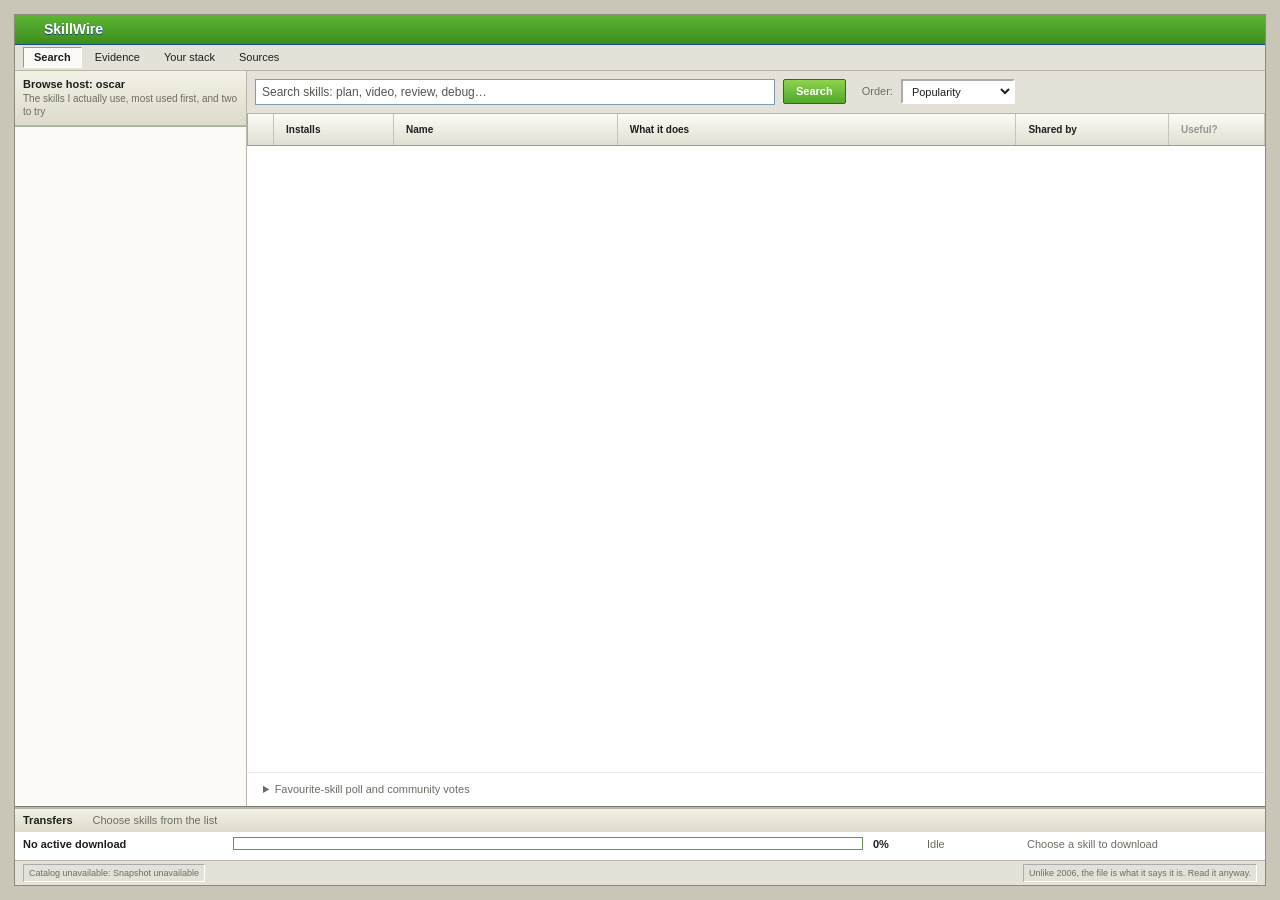
==== commit 0e256d19: "Use Tested skills wording in current SkillWire UI" ====
--- a/site/index.html
+++ b/site/index.html
@@ -1,5 +1,5 @@
 <!doctype html>
-<html lang="en">
+<html data-catalog-index="catalog-cache/index-d02173fc17717bd9.json" lang="en">
 <head>
   <meta charset="utf-8">
   <meta name="viewport" content="width=device-width,initial-scale=1">
@@ -24,13 +24,13 @@
   </nav>
   <section class="workspace">
     <aside class="filters" id="filter-panel">
-      <section id="oscar-picks" aria-labelledby="oscar-picks-title"><div class="panel-heading"><strong id="oscar-picks-title">Browse host: oscar</strong><span>The skills I keep installed, and two to try</span></div><div id="oscar-picks-preview" hidden></div><details id="oscar-picks-more" open><summary>All picks and why</summary><p class="picks-note">My working set, with public versions where available. Local versions can differ; these are picks, not ratings.</p><div id="oscar-picks-list"></div></details></section><div class="filter-title">Filter Results:</div>
+      <section id="oscar-picks" aria-labelledby="oscar-picks-title"><div class="panel-heading"><strong id="oscar-picks-title">Browse host: oscar</strong><span>The skills I actually use, most used first, and two to try</span></div><div id="oscar-picks-preview" hidden></div><details id="oscar-picks-more" open><summary>All picks and why</summary><p class="picks-note">Ranked by how many of my sessions used each skill in the last 30 days. Public versions where available; local versions can differ. Stars count the whole source repository, not one skill.</p><div id="oscar-picks-list"></div></details></section><div class="filter-title">Filter Results:</div>
       <section class="facet"><h2><i class="mini"></i>Category</h2><div id="kind-filters"></div></section>
       <section class="facet" hidden><h2><i class="mini"></i>Agent app</h2><label class="facet-select"><span class="sr-only">Agent app</span><select id="harness-filter"><option value="">All agent apps</option></select></label></section>
       <section class="facet" hidden><h2><i class="mini"></i>Model named in source</h2><label class="facet-select"><span class="sr-only">Model named in source</span><select id="model-filter"><option value="">All skills</option></select></label></section>
       <section class="facet"><h2><i class="mini"></i>Evidence</h2>
         <button class="facet-row" data-eval="all">All <span id="all-count">0</span></button>
-        <button class="facet-row" data-eval="measured">Oscar-run task trials <span id="measured-count">0</span></button>
+        <button class="facet-row" data-eval="measured">Tested skills <span id="measured-count">0</span></button>
         <button class="facet-row" data-eval="unknown">Not yet evaluated <span id="unknown-count">0</span></button>
       </section>
       <section class="trace-box"><b>Pinned source</b><span>Inspect the source, then choose your stack.</span><code id="generated-at">Loading pinned snapshot...</code></section>
@@ -38,7 +38,7 @@
     <main>
       <section class="tab-panel search-panel" id="content-search">
         
-        <form class="search-strip" id="search-form"><button type="button" class="classic-button mobile-filter-toggle" id="filter-toggle" aria-expanded="false" aria-controls="filter-panel">Filters</button><label for="query">Find: <strong class="search-scope" id="search-scope" aria-live="polite">Full catalog</strong></label><input id="query" autocomplete="off" placeholder="Search skills: plan, video, review, debug…"><button class="classic-button">Search</button><span class="select-label">Order:</span><select id="sort"><option value="popular">Popularity</option><option value="stars">Repository stars</option><option value="name">Name</option><option value="evaluation">Oscar’s task trials</option></select></form>
+        <form class="search-strip" id="search-form"><button type="button" class="classic-button mobile-filter-toggle" id="filter-toggle" aria-expanded="false" aria-controls="filter-panel">Filters</button><label for="query">Find: <strong class="search-scope" id="search-scope" aria-live="polite">Full catalog</strong></label><input id="query" autocomplete="off" placeholder="Search skills: plan, video, review, debug…"><button class="classic-button">Search</button><span class="select-label">Order:</span><select id="sort"><option value="popular">Popularity</option><option value="stars">Repository stars</option><option value="name">Name</option><option value="evaluation">Tested skills</option></select></form>
         <div class="result-tab"><strong id="query-tab">Full catalog</strong><button class="classic-button catalog-view" id="popular-view" type="button" aria-pressed="false">Popular</button><button class="classic-button catalog-view active" id="full-view" type="button" aria-pressed="true">Full catalog</button><button class="close-tab" type="button" aria-label="Reset search">×</button></div>
         <div class="notice"><b>Search results</b><span>Reported installs from skills.sh, not verified active users. Stars and votes are separate signals.</span></div>
         <div class="results-wrap"><table class="results-table finder-results"><thead><tr><th><span class="sr-only">Add to stack</span></th><th>Installs</th><th>Name</th><th>What it does</th><th>Category</th><th>Shared by</th><th class="vote-heading">Useful?</th><th>Task evidence</th></tr></thead><tbody id="results"></tbody></table><button id="show-more" class="classic-button" hidden>Show more matching skills</button><div class="empty" id="empty" hidden>No matches. Try another search or filter.</div><button id="empty-search-all" class="classic-button" type="button" hidden>Search full catalog</button></div>
@@ -59,7 +59,7 @@
       <section class="tab-panel" id="content-warnings" hidden><div class="panel-heading danger-heading"><strong>Source warnings</strong><span>See what each matched line means</span></div><div id="warning-list" class="warning-list"></div></section>
       <section class="tab-panel" id="content-eval" hidden><div class="panel-heading"><strong>Evidence, with its source</strong><span>Popularity is not verified use</span></div>
         <section class="trial-desk">
-          <div class="evidence-intro"><h2>What people use. What we have tested.</h2><p>Popularity helps you discover a skill. A task comparison checks whether it helped on one specific job.</p><div class="evidence-signals"><article><strong>Reported installs</strong><p>Imported from skills.sh with a source date. These are outside reports, not SkillWire’s verified active users.</p></article><article><strong>Community preferences</strong><p>Up/down votes from the site. They express a preference; they do not prove installation or use.</p><button class="classic-button evidence-route" data-route="votes">See community votes</button></article><article><strong>Oscar-run task trials</strong><p>The published task studies are ours. No independent user trial has been verified here. Read the exact skill version and limitations.</p></article></div><p class="evidence-method"><strong>The useful check:</strong> pin one skill, compare the same task with and without it, inspect the result and retained read trace. A download is not an install, a read is not proof of influence, and a single pair is not a general rating.</p></div><details class="advanced-trial"><summary>Try one skill on your own task</summary><div class="trial-hero"><h2>Keep this skill for your task?</h2><p>Use one pinned skill and your own disposable project. SkillWire freezes its exact files, your task, grader, CLI settings and arm order before the two local runs. The same starting files go to both arms. Review the artifacts blind before you reveal which arm had the skill.</p></div>
+          <div class="evidence-intro"><h2>What people use. What we have tested.</h2><p>Popularity helps you discover a skill. A task comparison checks whether it helped on one specific job.</p><div class="evidence-signals"><article><strong>Reported installs</strong><p>Imported from skills.sh with a source date. These are outside reports, not SkillWire’s verified active users.</p></article><article><strong>Community preferences</strong><p>Up/down votes from the site. They express a preference; they do not prove installation or use.</p><button class="classic-button evidence-route" data-route="votes">See community votes</button></article><article><strong>Tested skills</strong><p>The published task studies are ours. No independent user trial has been verified here. Read the exact skill version and limitations.</p></article></div><p class="evidence-method"><strong>The useful check:</strong> pin one skill, compare the same task with and without it, inspect the result and retained read trace. A download is not an install, a read is not proof of influence, and a single pair is not a general rating.</p></div><details class="advanced-trial"><summary>Try one skill on your own task</summary><div class="trial-hero"><h2>Keep this skill for your task?</h2><p>Use one pinned skill and your own disposable project. SkillWire freezes its exact files, your task, grader, CLI settings and arm order before the two local runs. The same starting files go to both arms. Review the artifacts blind before you reveal which arm had the skill.</p></div>
           <div class="trial-local" id="trial-local"><h3>Installed skills on your computer</h3><p>Run <code>python3 lime_agent_eval.py doctor --project . &gt; doctor.json</code> from the downloaded trial kit, then open that file here. The CLI reports skill names and SKILL.md hashes without a model call. This browser cannot scan your files; the JSON stays in this tab.</p><label class="classic-button trial-picker">Open doctor.json <input id="doctor-file" type="file" accept=".json,application/json"></label><span id="doctor-status" role="status">No local snapshot imported.</span><div id="doctor-list" hidden></div><small>Imported metadata is local and unauthenticated. A matching hash shows a local SKILL.md at scan time; it does not prove installation in this trial, reading, internal use, or benefit.</small></div>
           <div id="trial-selection" class="trial-selection" role="status">Choose one skill in Search for this task.</div>
           <div class="trial-steps"><article><b>1 · Pick and pin</b><p>Choose exactly one skill in Search, inspect its source, then download its ZIP. Keep that ZIP for this trial.</p><button class="classic-button" id="trial-find-skill">Choose a skill</button> <button class="classic-button" id="trial-open-stack">Download selected ZIP</button></article><article><b>2 · Prove the checks</b><p>Use your task, starting files, a known good result, a deliberately bad result and an independent grader. The local preflight must pass good and reject bad.</p><a class="classic-button" href="local-eval-tools.zip">Download local trial kit</a></article><article><b>3 · Run the pair</b><p>Use the same downloaded ZIP with <code>--stack skillwire-skill-stack.zip</code>. Seal the task, grader, model, arm order and same starting files; run the two arms on your subscription.</p><a href="eval-guide.html">Exact local commands →</a></article><article><b>4 · Judge blind first</b><p>Open the saved A/B outputs without arm names, grades or commands. Save your choice, including tie or cannot judge, before revealing the conditions.</p><a href="human-review.html">Open blind A/B review →</a></article></div>
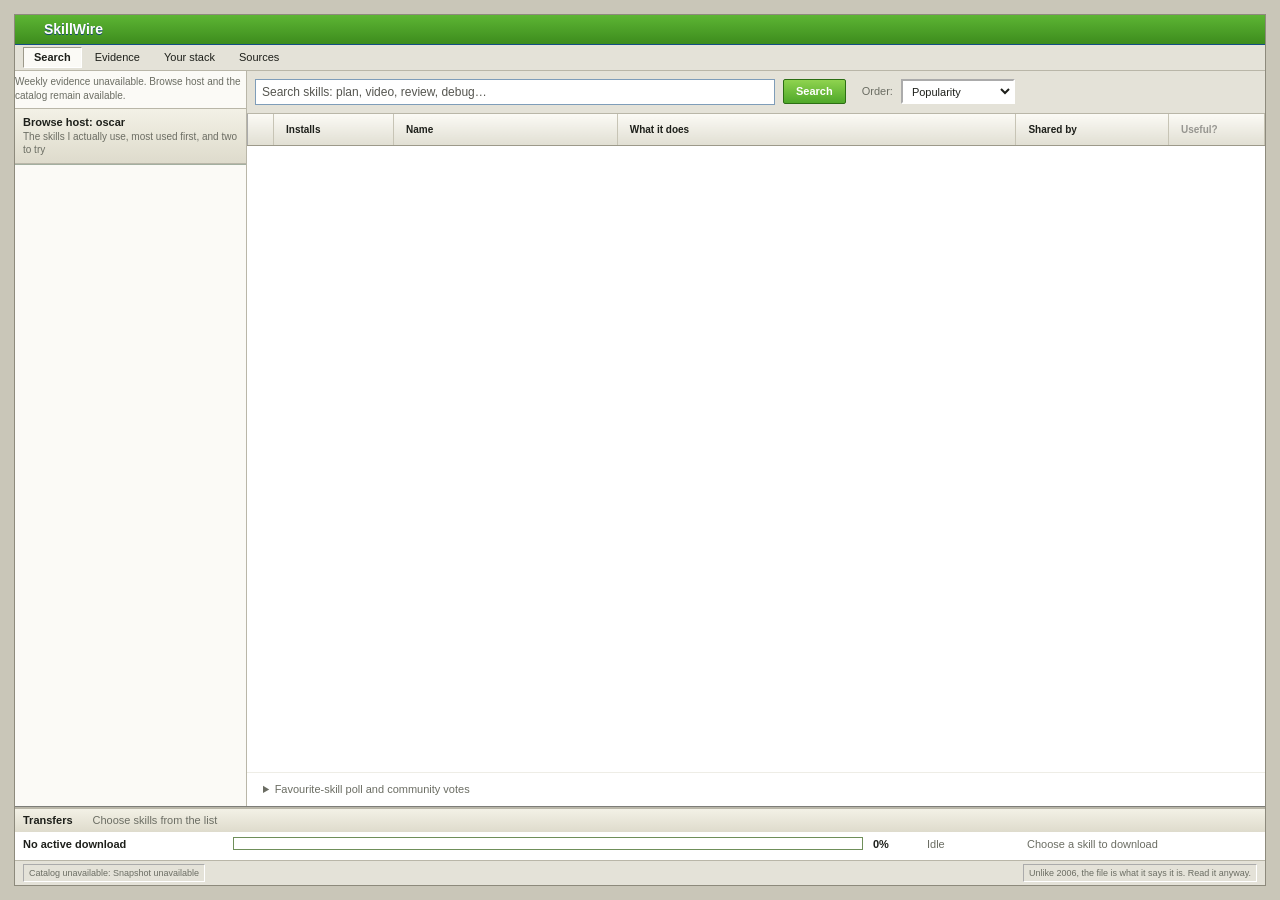
==== commit 94bf2a7d: "Integrate dated weekly sidebar with release regeneration" ====
--- a/site/index.html
+++ b/site/index.html
@@ -11,6 +11,8 @@
 <script defer src="analytics.js"></script>
 <link rel="stylesheet" href="votes.css">
 <link rel="stylesheet" href="v3.css">
+<link rel="stylesheet" href="company-groups.css">
+<link rel="stylesheet" href="weekly-sidebar.css">
 </head>
 <body>
 <div class="window finder-window">
@@ -24,6 +26,7 @@
   </nav>
   <section class="workspace">
     <aside class="filters" id="filter-panel">
+      <section id="weekly-sidebar" aria-labelledby="weekly-title"><div class="panel-heading"><strong id="weekly-title">Weekly</strong></div><p class="weekly-note" role="status">Loading dated evidence...</p></section>
       <section id="oscar-picks" aria-labelledby="oscar-picks-title"><div class="panel-heading"><strong id="oscar-picks-title">Browse host: oscar</strong><span>The skills I actually use, most used first, and two to try</span></div><div id="oscar-picks-preview" hidden></div><details id="oscar-picks-more" open><summary>All picks and why</summary><p class="picks-note">Ranked by how many of my sessions used each skill in the last 30 days. Public versions where available; local versions can differ. Stars count the whole source repository, not one skill.</p><div id="oscar-picks-list"></div></details></section><div class="filter-title">Filter Results:</div>
       <section class="facet"><h2><i class="mini"></i>Category</h2><div id="kind-filters"></div></section>
       <section class="facet" hidden><h2><i class="mini"></i>Agent app</h2><label class="facet-select"><span class="sr-only">Agent app</span><select id="harness-filter"><option value="">All agent apps</option></select></label></section>
@@ -79,7 +82,9 @@
 </div>
 <dialog id="skill-dialog"><div class="dialog-title"><strong>Skill inspector</strong><button id="dialog-close" aria-label="Close">×</button></div><div id="details-body"></div></dialog>
 
+<script src="company-groups.js"></script>
 <script src="app.js"></script>
+<script defer src="weekly-sidebar.js"></script>
 <script src="votes.js"></script>
 <script src="paired-inspector.js"></script>
 <script src="installed-skills.js"></script>
--- a/site/company-groups.css
+++ b/site/company-groups.css
@@ -0,0 +1,19 @@
+/* One Browse spot per product family; the nested rows remain individual skills. */
+.results-table tr.company-group > td{white-space:normal;overflow:visible}
+.company-group summary{cursor:pointer;font-weight:600;padding:6px}
+.company-group details > p{margin:4px 6px 8px;color:var(--mute)}
+.company-members{width:100%;table-layout:fixed;border-collapse:collapse}
+.company-members td:nth-child(1){width:26px}
+.company-members td:nth-child(2){width:120px}
+.company-members td:nth-child(3){width:24%}
+.company-members td:nth-child(6){width:15%}
+.company-members td:nth-child(7){width:96px}
+/* A checked member must not colour every sibling through the outer :has rule. */
+#results > tr.company-group > td,#results .company-members tr > td{background:#fff!important}
+#results .company-members tr.selected > td,#results .company-members tr:has(input:checked) > td{background:var(--sel)!important}
+@media(max-width:700px){
+ .results-table tr.company-group{display:block!important}
+ .results-table tr.company-group > td{display:block!important;width:auto;grid-area:auto}
+ .company-members{display:block}
+ .company-members td{width:auto!important}
+}
--- a/site/weekly-sidebar.css
+++ b/site/weekly-sidebar.css
@@ -0,0 +1,16 @@
+/* Match the existing Browse sidebar; no new palette or navigation. */
+#weekly-sidebar{border-bottom:1px solid var(--chrome-lo,#c8c5b6);background:inherit;min-width:0}
+#weekly-sidebar .panel-heading{display:block;height:auto;min-height:0;padding:6px 8px;background:linear-gradient(#f3f1e6,#dedbcc);border-bottom:1px solid var(--chrome-lo,#c8c5b6)}
+#weekly-sidebar .panel-heading strong{display:block;font-size:11px;color:var(--ink,#202020)}
+#weekly-sidebar .panel-heading span{display:block;font-size:10px;color:var(--mute,#626255)}
+#weekly-sidebar .weekly-item{padding:7px 8px;border-bottom:1px dotted #d8d5c6;overflow-wrap:anywhere}
+#weekly-sidebar h3{font-size:11px;margin:0 0 5px}
+#weekly-sidebar p{font-size:10px;line-height:1.45;margin:4px 0}
+#weekly-sidebar .weekly-note{color:var(--mute,#626255)}
+#weekly-sidebar .weekly-unavailable{font-weight:bold}
+#weekly-sidebar .weekly-skill{border:0;padding:0;background:transparent;color:var(--lime-deep,#42621d);font:inherit;font-size:11px;font-weight:bold;text-align:left;text-decoration:underline;cursor:pointer}
+#weekly-sidebar .weekly-skill:focus-visible{outline:2px solid var(--lime-deep,#42621d);outline-offset:3px}
+#weekly-sidebar details{font-size:10px;line-height:1.45;margin-top:5px}
+#weekly-sidebar summary{cursor:pointer;text-decoration:underline}
+#weekly-sidebar>[role=status]:empty{display:none}
+@media(max-width:740px){#weekly-sidebar .weekly-skill{min-height:30px}#weekly-sidebar .weekly-item{padding:8px}}
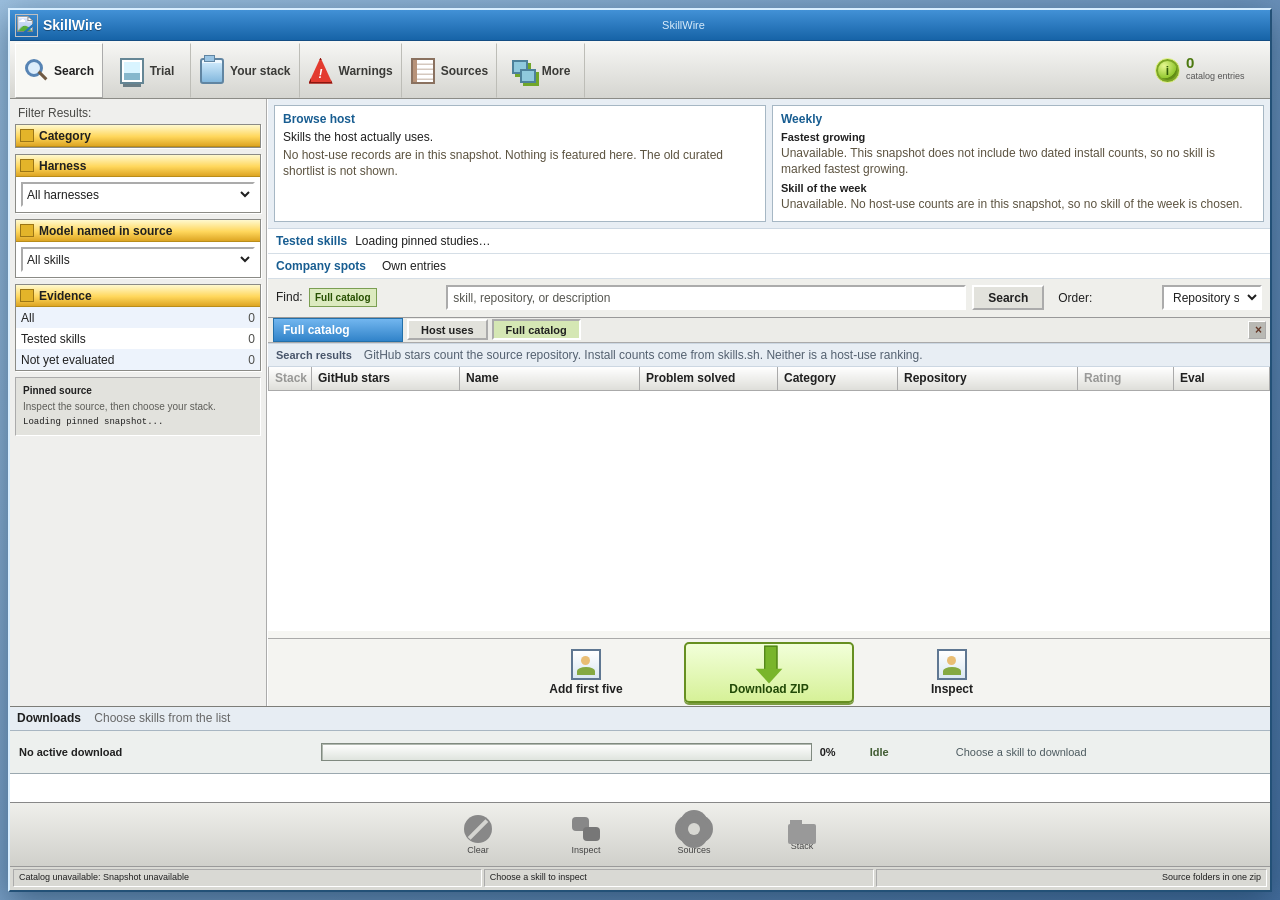
==== commit b3efd38f: "Apply Oscar's SkillWire main-page rulings. Show GitHub stars on every row, give each company one bro" ====
--- a/site/index.html
+++ b/site/index.html
@@ -1,5 +1,5 @@
 <!doctype html>
-<html data-catalog-index="catalog-cache/index-d02173fc17717bd9.json" lang="en">
+<html lang="en">
 <head>
   <meta charset="utf-8">
   <meta name="viewport" content="width=device-width,initial-scale=1">
@@ -7,30 +7,25 @@
   <link rel="icon" href="favicon.svg">
   <link rel="stylesheet" href="finder-base.css">
   <link rel="stylesheet" href="finder.css">
-<meta name="referrer" content="strict-origin">
-<script defer src="analytics.js"></script>
-<link rel="stylesheet" href="votes.css">
-<link rel="stylesheet" href="v3.css">
-<link rel="stylesheet" href="company-groups.css">
-<link rel="stylesheet" href="weekly-sidebar.css">
 </head>
 <body>
 <div class="window finder-window">
   <header class="titlebar"><div class="brand"><img src="favicon.svg" alt="" class="brand-mark"><strong>SkillWire</strong></div><div class="window-title">SkillWire</div></header>
   <nav class="top-tabs" aria-label="Views">
     <button class="top-tab active" data-tab="search"><i class="tab-icon search-icon"></i><span>Search</span></button>
-    <button class="top-tab" data-tab="eval"><i class="tab-icon monitor-icon"></i><span>Evidence</span></button>
+    <button class="top-tab" data-tab="eval"><i class="tab-icon monitor-icon"></i><span>Trial</span></button>
     <button class="top-tab" data-tab="stack"><i class="tab-icon library-icon"></i><span>Your stack</span></button>
+    <button class="top-tab" data-tab="warnings"><i class="tab-icon warning-icon"></i><span>Warnings</span></button>
     <button class="top-tab" data-tab="sources"><i class="tab-icon logging-icon"></i><span>Sources</span></button>
+    <button class="top-tab" data-tab="more"><i class="tab-icon connections-icon"></i><span>More</span></button>
     <span class="top-spacer"></span><div class="network-badge"><i aria-hidden="true">i</i><b id="skill-count">0</b><span>catalog entries</span></div>
   </nav>
   <section class="workspace">
     <aside class="filters" id="filter-panel">
-      <section id="weekly-sidebar" aria-labelledby="weekly-title"><div class="panel-heading"><strong id="weekly-title">Weekly</strong></div><p class="weekly-note" role="status">Loading dated evidence...</p></section>
-      <section id="oscar-picks" aria-labelledby="oscar-picks-title"><div class="panel-heading"><strong id="oscar-picks-title">Browse host: oscar</strong><span>The skills I actually use, most used first, and two to try</span></div><div id="oscar-picks-preview" hidden></div><details id="oscar-picks-more" open><summary>All picks and why</summary><p class="picks-note">Ranked by how many of my sessions used each skill in the last 30 days. Public versions where available; local versions can differ. Stars count the whole source repository, not one skill.</p><div id="oscar-picks-list"></div></details></section><div class="filter-title">Filter Results:</div>
+      <div class="filter-title">Filter Results:</div>
       <section class="facet"><h2><i class="mini"></i>Category</h2><div id="kind-filters"></div></section>
-      <section class="facet" hidden><h2><i class="mini"></i>Agent app</h2><label class="facet-select"><span class="sr-only">Agent app</span><select id="harness-filter"><option value="">All agent apps</option></select></label></section>
-      <section class="facet" hidden><h2><i class="mini"></i>Model named in source</h2><label class="facet-select"><span class="sr-only">Model named in source</span><select id="model-filter"><option value="">All skills</option></select></label></section>
+      <section class="facet"><h2><i class="mini"></i>Harness</h2><label class="facet-select"><span class="sr-only">Harness</span><select id="harness-filter"><option value="">All harnesses</option></select></label></section>
+      <section class="facet"><h2><i class="mini"></i>Model named in source</h2><label class="facet-select"><span class="sr-only">Model named in source</span><select id="model-filter"><option value="">All skills</option></select></label></section>
       <section class="facet"><h2><i class="mini"></i>Evidence</h2>
         <button class="facet-row" data-eval="all">All <span id="all-count">0</span></button>
         <button class="facet-row" data-eval="measured">Tested skills <span id="measured-count">0</span></button>
@@ -40,29 +35,44 @@
     </aside>
     <main>
       <section class="tab-panel search-panel" id="content-search">
-        
-        <form class="search-strip" id="search-form"><button type="button" class="classic-button mobile-filter-toggle" id="filter-toggle" aria-expanded="false" aria-controls="filter-panel">Filters</button><label for="query">Find: <strong class="search-scope" id="search-scope" aria-live="polite">Full catalog</strong></label><input id="query" autocomplete="off" placeholder="Search skills: plan, video, review, debug…"><button class="classic-button">Search</button><span class="select-label">Order:</span><select id="sort"><option value="popular">Popularity</option><option value="stars">Repository stars</option><option value="name">Name</option><option value="evaluation">Tested skills</option></select></form>
-        <div class="result-tab"><strong id="query-tab">Full catalog</strong><button class="classic-button catalog-view" id="popular-view" type="button" aria-pressed="false">Popular</button><button class="classic-button catalog-view active" id="full-view" type="button" aria-pressed="true">Full catalog</button><button class="close-tab" type="button" aria-label="Reset search">×</button></div>
-        <div class="notice"><b>Search results</b><span>Reported installs from skills.sh, not verified active users. Stars and votes are separate signals.</span></div>
-        <div class="results-wrap"><table class="results-table finder-results"><thead><tr><th><span class="sr-only">Add to stack</span></th><th>Installs</th><th>Name</th><th>What it does</th><th>Category</th><th>Shared by</th><th class="vote-heading">Useful?</th><th>Task evidence</th></tr></thead><tbody id="results"></tbody></table><button id="show-more" class="classic-button" hidden>Show more matching skills</button><div class="empty" id="empty" hidden>No matches. Try another search or filter.</div><button id="empty-search-all" class="classic-button" type="button" hidden>Search full catalog</button></div>
+        <div class="host-board">
+          <section id="browse-host" aria-labelledby="browse-host-title">
+            <h2 id="browse-host-title">Browse host</h2>
+            <p>Skills the host actually uses.</p>
+            <p class="host-empty" role="status">No host-use records are in this snapshot. Nothing is featured here. The old curated shortlist is not shown.</p>
+          </section>
+          <section id="weekly-sidebar" aria-labelledby="weekly-title">
+            <h2 id="weekly-title">Weekly</h2>
+            <article>
+              <h3>Fastest growing</h3>
+              <p id="weekly-growth-reason" class="host-empty" role="status">Unavailable. This snapshot does not include two dated install counts, so no skill is marked fastest growing.</p>
+            </article>
+            <article>
+              <h3>Skill of the week</h3>
+              <p class="host-empty">Unavailable. No host-use counts are in this snapshot, so no skill of the week is chosen.</p>
+            </article>
+          </section>
+        </div>
+        <section class="tested-strip" aria-labelledby="tested-title">
+          <h2 id="tested-title">Tested skills</h2>
+          <ul id="tested-skills-list"><li>Loading pinned studies…</li></ul>
+        </section>
+        <section class="company-strip" aria-labelledby="company-title">
+          <h2 id="company-title">Company spots</h2>
+          <div id="company-spots"></div>
+          <p class="own-label">Own entries <span id="own-entries"></span></p>
+        </section>
+        <form class="search-strip" id="search-form"><button type="button" class="classic-button mobile-filter-toggle" id="filter-toggle" aria-expanded="false" aria-controls="filter-panel">Filters</button><label for="query">Find: <strong class="search-scope" id="search-scope" aria-live="polite">Full catalog</strong></label><input id="query" autocomplete="off" placeholder="skill, repository, or description"><button class="classic-button">Search</button><span class="select-label">Order:</span><select id="sort"><option value="stars" selected>Repository stars</option><option value="popular">Reported installs</option><option value="name">Name</option><option value="evaluation">Eval evidence</option></select></form>
+        <div class="result-tab"><strong id="query-tab">Full catalog</strong><button class="classic-button catalog-view" id="popular-view" type="button" aria-pressed="false">Host uses</button><button class="classic-button catalog-view active" id="full-view" type="button" aria-pressed="true">Full catalog</button><button class="close-tab" type="button" aria-label="Reset search">×</button></div>
+        <div class="notice"><b>Search results</b><span>GitHub stars count the source repository. Install counts come from skills.sh. Neither is a host-use ranking.</span></div>
+        <div class="results-wrap"><table class="results-table finder-results"><thead><tr><th>Stack</th><th>GitHub stars</th><th>Name</th><th>Problem solved</th><th>Category</th><th>Repository</th><th>Rating</th><th>Eval</th></tr></thead><tbody id="results"></tbody></table><button id="show-more" class="classic-button" hidden>Show more matching skills</button><div class="empty" id="empty" hidden>No matches. Try another search or filter.</div><button id="empty-search-all" class="classic-button" type="button" hidden>Search full catalog</button></div>
         <div class="result-actions finder-actions"><button id="top-action" class="action-button"><i class="action-icon browse"></i><span>Add first five</span></button><button id="download-action" class="action-button primary-download"><i class="action-icon down"></i><span>Download ZIP</span></button><button id="inspect-action" class="action-button"><i class="action-icon browse"></i><span>Inspect</span></button></div>
-        <details class="secondary-community"><summary>Favourite-skill poll and community votes</summary>
-        <section id="landing-community" aria-labelledby="landing-community-title">
-          <div class="panel-heading"><strong id="landing-community-title">A micro tool to find skills</strong><span>No sign-in</span></div>
-          <div class="landing-poll" id="landing-poll" hidden><div class="community-list-title"><strong id="landing-poll-title">Poll: which one is your favourite skill?</strong><span>A, B or C · real votes</span></div><div id="landing-poll-options" role="group" aria-labelledby="landing-poll-title"></div></div>
-          <div class="landing-vote-intro"><p>Community up/down votes, right here. Tap your vote again to undo.</p><button class="classic-button" type="button" id="landing-vote-all">All community votes →</button></div>
-          <div class="community-list-title"><strong>Community votes</strong><span>Top 4 · net votes</span></div>
-          <div class="community-columns"><span>Skill / source</span><span>Useful?</span></div>
-          <div id="landing-vote-ranking"></div>
-          <div class="landing-vote-footer"><p id="landing-vote-status" role="status" aria-live="polite">Loading community preferences…</p><button class="classic-button" type="button" id="landing-vote-details">How votes are counted</button></div>
-        </section>
-        </details>
       </section>
       <section class="tab-panel" id="content-stack" hidden><div class="panel-heading"><strong>Your stack</strong><span>Saved in this browser. Public sources only.</span></div><div class="stack-workspace"><div id="stack-grid" class="stack-grid"></div><div class="stack-controls"><div class="download-file"><b>skillwire-skill-stack.zip</b><span id="download-size">ZIP size checked when fetched</span></div><label><input id="download-ack" type="checkbox"> I will review the source and licence before installing.</label><button id="stack-download" class="classic-button primary-download">Download ZIP</button><div id="download-motion" class="download-motion" data-state="idle" aria-hidden="true"><span class="download-motion-file">ZIP</span><span class="download-motion-tray">↓</span></div><p id="stack-status" role="status" aria-live="polite"></p><button id="download-next" class="classic-button" hidden>Continue to your trial →</button><small>Up to ten public folders. The ZIP includes original bytes, file hashes and matched warning lines. SkillWire does not run downloaded files.</small><details class="install-guide"><summary>Install into a fresh project</summary><ol><li>Unzip the download into a temporary folder. Read <code>SKILL-SOURCES.json</code>, every warning line, the pinned repository licence and any skill-specific terms.</li><li>For Codex, create <code>.agents/skills/</code> inside your project. Copy each reviewed skill folder there, keeping its <code>SKILL.md</code> and supporting files together. Use the skill name as its folder name. Do not replace an existing skill without comparing it.</li><li>Start a fresh Codex session in that project and confirm the skill appears. Ask for it by name. Discovery does not prove the full instructions were read or that the skill improves results.</li></ol><p>Downloaded scripts may run with your agent’s permissions if you later use them. Start in a disposable project with no private files or credentials. Other harnesses use different install locations; follow their official instructions.</p></details></div></div></section>
       <section class="tab-panel" id="content-warnings" hidden><div class="panel-heading danger-heading"><strong>Source warnings</strong><span>See what each matched line means</span></div><div id="warning-list" class="warning-list"></div></section>
-      <section class="tab-panel" id="content-eval" hidden><div class="panel-heading"><strong>Evidence, with its source</strong><span>Popularity is not verified use</span></div>
+      <section class="tab-panel" id="content-eval" hidden><div class="panel-heading"><strong>Run your own paired trial</strong><span>One task · same start · two outcomes</span></div>
         <section class="trial-desk">
-          <div class="evidence-intro"><h2>What people use. What we have tested.</h2><p>Popularity helps you discover a skill. A task comparison checks whether it helped on one specific job.</p><div class="evidence-signals"><article><strong>Reported installs</strong><p>Imported from skills.sh with a source date. These are outside reports, not SkillWire’s verified active users.</p></article><article><strong>Community preferences</strong><p>Up/down votes from the site. They express a preference; they do not prove installation or use.</p><button class="classic-button evidence-route" data-route="votes">See community votes</button></article><article><strong>Tested skills</strong><p>The published task studies are ours. No independent user trial has been verified here. Read the exact skill version and limitations.</p></article></div><p class="evidence-method"><strong>The useful check:</strong> pin one skill, compare the same task with and without it, inspect the result and retained read trace. A download is not an install, a read is not proof of influence, and a single pair is not a general rating.</p></div><details class="advanced-trial"><summary>Try one skill on your own task</summary><div class="trial-hero"><h2>Keep this skill for your task?</h2><p>Use one pinned skill and your own disposable project. SkillWire freezes its exact files, your task, grader, CLI settings and arm order before the two local runs. The same starting files go to both arms. Review the artifacts blind before you reveal which arm had the skill.</p></div>
+          <div class="trial-hero"><h2>Keep this skill for your task?</h2><p>Use one pinned skill and your own disposable project. SkillWire freezes its exact files, your task, grader, CLI settings and arm order before the two local runs. The same starting files go to both arms. Review the artifacts blind before you reveal which arm had the skill.</p></div>
           <div class="trial-local" id="trial-local"><h3>Installed skills on your computer</h3><p>Run <code>python3 lime_agent_eval.py doctor --project . &gt; doctor.json</code> from the downloaded trial kit, then open that file here. The CLI reports skill names and SKILL.md hashes without a model call. This browser cannot scan your files; the JSON stays in this tab.</p><label class="classic-button trial-picker">Open doctor.json <input id="doctor-file" type="file" accept=".json,application/json"></label><span id="doctor-status" role="status">No local snapshot imported.</span><div id="doctor-list" hidden></div><small>Imported metadata is local and unauthenticated. A matching hash shows a local SKILL.md at scan time; it does not prove installation in this trial, reading, internal use, or benefit.</small></div>
           <div id="trial-selection" class="trial-selection" role="status">Choose one skill in Search for this task.</div>
           <div class="trial-steps"><article><b>1 · Pick and pin</b><p>Choose exactly one skill in Search, inspect its source, then download its ZIP. Keep that ZIP for this trial.</p><button class="classic-button" id="trial-find-skill">Choose a skill</button> <button class="classic-button" id="trial-open-stack">Download selected ZIP</button></article><article><b>2 · Prove the checks</b><p>Use your task, starting files, a known good result, a deliberately bad result and an independent grader. The local preflight must pass good and reject bad.</p><a class="classic-button" href="local-eval-tools.zip">Download local trial kit</a></article><article><b>3 · Run the pair</b><p>Use the same downloaded ZIP with <code>--stack skillwire-skill-stack.zip</code>. Seal the task, grader, model, arm order and same starting files; run the two arms on your subscription.</p><a href="eval-guide.html">Exact local commands →</a></article><article><b>4 · Judge blind first</b><p>Open the saved A/B outputs without arm names, grades or commands. Save your choice, including tie or cannot judge, before revealing the conditions.</p><a href="human-review.html">Open blind A/B review →</a></article></div>
@@ -70,22 +80,20 @@
           <div class="trial-load" id="trial-investigator" hidden><h3>Inspect the run after reveal</h3><p>Choose the complete run folder for raw CLI trace evidence, or select its six JSON receipts: <code>plan.json</code>, <code>protocol.json</code>, <code>protocol-freeze.json</code>, <code>SKILL-SOURCES.json</code>, <code>artifact-results.json</code>, and <code>model-runs/records.json</code>. Missing traces stay unverified. Files stay in this browser.</p><label class="classic-button trial-picker">Open run folder <input id="trial-folder" type="file" webkitdirectory multiple></label><label class="classic-button trial-picker">Choose receipt files <input id="trial-files" type="file" multiple accept=".json,application/json"></label><p id="trial-status" role="status" aria-live="polite">No run loaded.</p></div>
           <div id="trial-report" class="trial-report" hidden></div>
           <p class="trial-limit">A valid seal and completed CLI trace document what ran; they do not prove the model used the skill internally. One pair cannot establish general benefit. Missing arms or grader errors remain visible and are never scored as task failures. A historical run for another skill is labelled as a mismatch with your current selection.</p>
-        </details></section><details class="trial-history"><summary>Earlier studies, limits and detailed methods</summary><div class="eval-intro"><h2>Historical setup</h2><p>Use your existing Codex or Claude Code subscription and a selected installed skill or public stack. Freeze the task and independent outcome checks, then compare the same starting files with and without those instructions. No extra API key or hosted evaluation service.</p><p><a class="classic-button" href="eval-guide.html">Set up a local evaluation</a> <a href="local-eval-tools.zip">Download CLI tools and example</a></p><p>Local detection does not start calls. Explicit trials use your chosen provider and subscription allowance. Unknown/API-key authentication is refused. Local trial setup freezes settings and disables unrelated customizations to keep the comparison controlled.</p></div><section class="eval-intro"><h3>Judge the outputs yourself</h3><p>Automated checks can miss usefulness, clarity and mistakes that matter to you. Make a blind A/B choice from the saved files before seeing which condition produced them. Ties and “cannot judge” are valid outcomes.</p><p><a class="classic-button" href="human-review.html">Review a blind pair</a></p></section><section class="eval-intro"><h3>First native TDD family: grader contract under review</h3><p>Ten matched pairs completed with a pinned public TDD skill folder. Recorded task passes were 8 of 10 with it installed and 7 of 10 without. The skill body was seen in one treatment tool trace; nine reads were unobserved, and internal use is unknown. A frozen reference accepted ASCII DEL where the task said to reject it, so the first family is disputed. A new ten-case contract is sealed for review with no model runs. These counts are not a skill benefit claim. Blind human choices have not been collected.</p></section><section class="eval-intro"><h3>Earlier Skill Issue benchmark</h3><p>The August SkillsBench entry reported that the skill body opened on only 3 of 8 panel tasks. Its treated versus baseline solve rates showed no detectable lift, and the reported effect was within its A/A noise. Raw rollouts were later deleted, so those figures cannot be rechecked from the repository. The current SkillWire pilot is a separate native Codex task with an 8/8 tie. Do not combine their counts or infer a general result.</p><p><a href="https://github.com/Morkeeth/Skill-Issue-BenchFlow-Agent-Skill-Lift/blob/main/submission/RESULT.md" target="_blank" rel="noopener noreferrer">Read the historical report and its limits</a></p></section><section class="eval-intro"><h3>View your local comparison</h3><label>Choose your local artifact-results.json <input id="local-eval-file" type="file" accept="application/json,.json"></label><p>Read in this browser only; no upload, publication or catalog score. Imported reports are not independently authenticated.</p><div id="local-eval-result" role="status"></div></section><div id="eval-overview"></div><div id="native-results"></div><div id="study-results"></div><details class="eval-method"><summary>Method, corrections and original task evidence</summary><ul id="eval-limits"></ul><div id="eval-grid" class="eval-grid"></div></details></details></section>
-      <section class="tab-panel" id="content-sources" hidden><div class="panel-heading"><strong>Sources</strong><span>Where the skills and results come from</span></div><div class="source-tools"><button class="classic-button evidence-route" data-route="warnings">Inspected source warnings</button><button class="classic-button evidence-route" data-route="more">Other source collections</button></div><div id="source-list" class="source-list"></div></section>
-      <section class="tab-panel" id="content-votes" hidden><div class="panel-heading"><strong>Would you use this skill?</strong><span>No sign-in</span></div><div class="research-intro"><p>One up/down vote per skill, no login. Tap your vote again to undo.</p><details><summary>How votes are counted</summary><p>Community preferences are not evaluation scores, verified usage or GitHub stars.</p><p>A signed browser cookie remembers your choice for 30 days, refreshed when you visit. Clearing cookies or changing browser can bypass identity. IPv6 addresses are grouped by /48; mapped IPv4 addresses share the IPv4 limit. Reading counts never creates a voting identity. Your first vote creates one, limited to three new voters per shared network per UTC day. Each network can add three browser preferences to one skill within a rolling 24 hours; older votes stay counted. Additions or changes are limited to 60 per browser and 120 per network per UTC day; undo remains available. These limits reduce cookie-reset abuse but do not stop proxy networks or prove one human per vote. Earlier daily votes are kept separate, not converted to up/down votes.</p><p>Ranked by net votes, then upvotes; ties follow catalog popularity order. No email or login is needed.</p></details><p id="vote-status" role="status" aria-live="polite">Loading community preferences…</p><button type="button" class="classic-button" id="vote-browse">Find a skill in Search</button><label class="vote-trap" aria-hidden="true">Website<input id="vote-website" type="text" tabindex="-1" autocomplete="off"></label></div><form id="community-search"><label for="community-query">Find:</label><input id="community-query" placeholder="Search skill or repository"><button class="classic-button">Search</button></form><div class="community-list-title"><strong>Community votes</strong><span id="community-count"></span></div><div class="community-columns"><span>Skill / source</span><span>Useful?</span></div><div id="vote-ranking"></div></section>
-      <section class="tab-panel" id="content-more" hidden><div class="panel-heading"><strong>More agent add-ons</strong><span>Official repositories and documentation</span></div><div id="adjacent-list" class="adjacent-list"></div></section>
+        </section><details class="trial-history" hidden><summary>Earlier studies, limits and detailed methods</summary><div class="eval-intro"><h2>Historical setup</h2><p>Use your existing Codex or Claude Code subscription and a selected installed skill or public stack. Freeze the task and independent outcome checks, then compare the same starting files with and without those instructions. No extra API key or hosted evaluation service.</p><p><a class="classic-button" href="eval-guide.html">Set up a local evaluation</a> <a href="local-eval-tools.zip">Download CLI tools and example</a></p><p>Local detection does not start calls. Explicit trials use your chosen provider and subscription allowance. Unknown/API-key authentication is refused. Local trial setup freezes settings and disables unrelated customizations to keep the comparison controlled.</p></div><section class="eval-intro"><h3>Judge the outputs yourself</h3><p>Automated checks can miss usefulness, clarity and mistakes that matter to you. Make a blind A/B choice from the saved files before seeing which condition produced them. Ties and “cannot judge” are valid outcomes.</p><p><a class="classic-button" href="human-review.html">Review a blind pair</a></p></section><section class="eval-intro"><h3>First native TDD family: grader contract under review</h3><p>Ten matched pairs completed with a pinned public TDD skill folder. Recorded task passes were 8 of 10 with it installed and 7 of 10 without. The skill body was seen in one treatment tool trace; nine reads were unobserved, and internal use is unknown. A frozen reference accepted ASCII DEL where the task said to reject it, so the first family is disputed. A new ten-case contract is sealed for review with no model runs. These counts are not a skill benefit claim. Blind human choices have not been collected.</p></section><section class="eval-intro"><h3>Earlier Skill Issue benchmark</h3><p>The August SkillsBench entry reported that the skill body opened on only 3 of 8 panel tasks. Its treated versus baseline solve rates showed no detectable lift, and the reported effect was within its A/A noise. Raw rollouts were later deleted, so those figures cannot be rechecked from the repository. The current SkillWire pilot is a separate native Codex task with an 8/8 tie. Do not combine their counts or infer a general result.</p><p><a href="https://github.com/Morkeeth/Skill-Issue-BenchFlow-Agent-Skill-Lift/blob/main/submission/RESULT.md" target="_blank" rel="noopener noreferrer">Read the historical report and its limits</a></p></section><section class="eval-intro"><h3>View your local comparison</h3><label>Choose your local artifact-results.json <input id="local-eval-file" type="file" accept="application/json,.json"></label><p>Read in this browser only; no upload, publication or catalog score. Imported reports are not independently authenticated.</p><div id="local-eval-result" role="status"></div></section><div id="eval-overview"></div><div id="native-results"></div><div id="study-results"></div><details class="eval-method"><summary>Method, corrections and original task evidence</summary><ul id="eval-limits"></ul><div id="eval-grid" class="eval-grid"></div></details></details></section>
+      <section class="tab-panel" id="content-sources" hidden><div class="panel-heading"><strong>Sources</strong><span>Where the skills and results come from</span></div><div id="source-list" class="source-list"></div></section>
+      <section class="tab-panel" id="content-more" hidden><div class="panel-heading"><strong>More agent add-ons</strong><span>Official repositories and documentation</span></div><section class="nostalgia-corner"><h2>One more download...</h2><button id="nostalgia-open" class="classic-button">Totally_Not_A_Virus_SKILL.md</button><p>A suspiciously familiar bonus. Optional, like it should have been in 2005.</p></section><details class="sponsor-concept"><summary>Sponsored slot · concept preview</summary><div class="sponsor-banner"><strong>Wanted: one suspiciously useful skill.</strong><p>Sponsored placement goes here. It never buys a catalog position or a better evaluation result.</p><small>Example slot. No advertiser, sale or payment is active.</small></div></details><div id="adjacent-list" class="adjacent-list"></div></section>
     </main>
   </section>
-  <section class="downloads finder-downloads"><div class="downloads-title">Transfers <span id="stack-summary">Choose skills from the list</span></div><div class="transfer-row" id="transfer-row" data-state="idle" role="status" aria-live="polite"><span class="transfer-name" id="transfer-name">No active download</span><div class="transfer-track" role="progressbar" aria-label="ZIP download" aria-valuemin="0" aria-valuemax="100" aria-valuenow="0" id="transfer-track"><span id="transfer-fill"></span></div><b id="transfer-percent">0%</b><b class="transfer-state" id="transfer-state">Idle</b><span class="transfer-detail" id="transfer-detail">Choose a skill to download</span><button class="classic-button transfer-retry" id="transfer-retry" type="button" hidden>Retry</button></div><div class="stack-strip" id="stack-strip"></div></section>
+  <section class="downloads finder-downloads"><div class="downloads-title">Downloads <span id="stack-summary">Choose skills from the list</span></div><div class="transfer-row" id="transfer-row" data-state="idle" role="status" aria-live="polite"><span class="transfer-name" id="transfer-name">No active download</span><div class="transfer-track" role="progressbar" aria-label="ZIP download" aria-valuemin="0" aria-valuemax="100" aria-valuenow="0" id="transfer-track"><span id="transfer-fill"></span></div><b id="transfer-percent">0%</b><b class="transfer-state" id="transfer-state">Idle</b><span class="transfer-detail" id="transfer-detail">Choose a skill to download</span><button class="classic-button transfer-retry" id="transfer-retry" type="button" hidden>Retry</button></div><div class="stack-strip" id="stack-strip"></div></section>
   <nav class="bottom-tools" aria-label="Quick actions"><button id="clear-action"><i class="dock-icon cancel"></i><span>Clear</span></button><button id="inspect-bottom"><i class="dock-icon chat"></i><span>Inspect</span></button><button id="sources-bottom"><i class="dock-icon cog"></i><span>Sources</span></button><button id="stack-bottom"><i class="dock-icon folder-big"></i><span>Stack</span></button></nav>
-  <footer><span id="connection-status">Loading pinned public snapshot...</span><span id="selection-status">Choose a skill to inspect</span><span class="psa">Unlike 2006, the file is what it says it is. Read it anyway.</span></footer>
+  <footer><span id="connection-status">Loading pinned public snapshot...</span><span id="selection-status">Choose a skill to inspect</span><span>Source folders in one zip</span></footer>
 </div>
 <dialog id="skill-dialog"><div class="dialog-title"><strong>Skill inspector</strong><button id="dialog-close" aria-label="Close">×</button></div><div id="details-body"></div></dialog>
-
+<dialog id="nostalgia-dialog" aria-labelledby="nostalgia-title"><div class="dialog-title"><strong id="nostalgia-title">Download complete. Dignity pending.</strong><button id="nostalgia-close" aria-label="Close bonus">×</button></div><div class="nostalgia-reveal"><div class="retro-music" aria-hidden="true">♫</div><h2>You’ve been rickrolled.</h2><p>No file downloaded. Nothing installed. Your stack survived 2005.</p><a class="classic-button" href="https://www.youtube.com/watch?v=dQw4w9WgXcQ" target="_blank" rel="noopener noreferrer">Play the original on YouTube ↗</a><button id="nostalgia-back" class="classic-button">Back to useful downloads</button></div></dialog>
 <script src="company-groups.js"></script>
 <script src="app.js"></script>
-<script defer src="weekly-sidebar.js"></script>
-<script src="votes.js"></script>
+<script src="research-picks.js"></script>
 <script src="paired-inspector.js"></script>
 <script src="installed-skills.js"></script>
 </body>
--- a/site/finder.css
+++ b/site/finder.css
@@ -1,18 +1,18 @@
 .finder-window{grid-template-rows:31px 23px 58px minmax(0,1fr) 116px 64px 23px}.finder-results th:nth-child(1){width:48px}.finder-results th:nth-child(2){width:45px}.finder-results th:nth-child(3){width:70px}.finder-results th:nth-child(5){width:80px}.finder-results th:nth-child(6){width:150px}.finder-results th:nth-child(7){width:132px}.finder-results th:nth-child(8){width:80px}.finder-results input{accent-color:#75a51e}.finder-results tr.risky{background:#ffd9d4;color:#66190f}.finder-results tr.risky:nth-child(even){background:#ffc9c1}.finder-results tr.risky.selected{background:#b62b20;color:#fff}.warning-icon{border:2px solid #8c150e;background:#e33b2f;clip-path:polygon(50% 0,100% 100%,0 100%)}.warning-icon:after{content:"!";position:absolute;inset:7px 0 0;text-align:center;color:#fff;font-weight:900}.danger-heading{background:linear-gradient(#d94b3e,#9f1d14)}.finder-actions{gap:70px}.finder-downloads{grid-template-rows:19px 24px minmax(0,1fr)}.stack-strip{grid-row:3;display:flex;gap:5px;overflow:auto;padding:6px;background:#fff}.stack-chip{flex:0 0 auto;display:flex;align-items:center;gap:5px;height:26px;padding:2px 7px;border:1px solid #8a8a84;background:#eef3df;font-weight:700}.stack-chip button{border:0;background:transparent;color:#80251d;font-weight:900}.stack-grid,.eval-grid,.source-list,.warning-list{height:calc(100% - 32px);overflow:auto;padding:8px;background:#fff}.stack-grid{display:grid;grid-template-columns:repeat(auto-fill,minmax(260px,1fr));gap:8px;align-content:start}.stack-card,.eval-card,.warning-card,.source-card{border:1px solid #999;background:#f4f4ef;padding:9px;box-shadow:1px 1px #ddd}.stack-card h3,.eval-card h3,.warning-card h3{margin:0 0 5px}.stack-card code,.eval-card code,.warning-card code,.source-card code{display:block;overflow-wrap:anywhere;font:10px/1.4 "Courier New",monospace}.warning-list,.eval-grid,.source-list{display:grid;gap:7px;align-content:start}.warning-card{border-color:#a7251c;background:#ffe1dc}.warning-card .virus{padding:5px;margin:6px 0;color:#fff;background:#a7251c;font-weight:800}.warning-line{padding:6px;background:#351512;color:#ffd4cf}.eval-result{display:grid;grid-template-columns:repeat(3,1fr);gap:5px;margin:7px 0}.eval-result span{padding:5px;background:#e5ebdb;text-align:center}.source-card a{color:#174f91}.details-actions{display:flex;gap:8px;margin:8px 0}.details-actions button{padding:6px 9px;border:2px outset #fff;background:#ddd}.risk-list{margin:6px 0;padding-left:20px}.risk-list code{display:block;background:#351512;color:#ffd4cf;padding:4px;margin:3px 0}.not-evaluated{color:#6a4b00;font-weight:800}.measured{color:#35660b;font-weight:800}
 
 [hidden]{display:none !important}.results-wrap{overflow:auto}.finder-results{min-width:760px}.finder-results th:nth-child(4){min-width:150px}
-@media(max-width:1100px){html,body{overflow:auto}.workspace{grid-template-columns:minmax(0,1fr)}.filters{display:none}.finder-actions{gap:12px}}
+@media(max-width:700px){html,body{overflow:auto}.workspace{grid-template-columns:minmax(0,1fr)}.filters{display:none}.finder-actions{gap:12px}}
 
-.workflow-scroll{height:calc(100% - 32px);overflow:auto;padding:12px;background:#fff}.workflow-form{display:grid;gap:10px;max-width:780px}.workflow-form label{display:grid;gap:4px;font-weight:bold}.workflow-form input,.workflow-form textarea,.workflow-form select{width:100%;min-width:0;padding:7px;font:inherit;box-sizing:border-box}.workflow-form textarea{min-height:72px;resize:vertical}.plan-fields{display:grid;grid-template-columns:repeat(3,1fr);gap:8px}.workflow-form button{justify-self:start;padding:8px 16px}.workflow-scroll pre{white-space:pre-wrap;overflow-wrap:anywhere;background:#eef3df;padding:12px;font:12px/1.5 monospace}.watch-card{border:1px solid #999;padding:12px;margin:12px 0;background:#f4f4ef}.watch-card details{margin:10px 0}.watch-card summary{cursor:pointer;overflow-wrap:anywhere}.workflow-scroll .eval-grid{height:auto;padding:0}.top-tabs{overflow-x:auto}.top-tab{flex-shrink:0}@media(max-width:1100px){.brand span,.window-title,.network-badge,.top-spacer{display:none}.top-tab{padding:6px 10px;min-width:72px}.plan-fields{grid-template-columns:1fr}.workflow-scroll{padding:8px}.finder-window{min-width:0}.finder-actions{gap:8px}.eval-result{grid-template-columns:1fr}}
+.workflow-scroll{height:calc(100% - 32px);overflow:auto;padding:12px;background:#fff}.workflow-form{display:grid;gap:10px;max-width:780px}.workflow-form label{display:grid;gap:4px;font-weight:bold}.workflow-form input,.workflow-form textarea,.workflow-form select{width:100%;min-width:0;padding:7px;font:inherit;box-sizing:border-box}.workflow-form textarea{min-height:72px;resize:vertical}.plan-fields{display:grid;grid-template-columns:repeat(3,1fr);gap:8px}.workflow-form button{justify-self:start;padding:8px 16px}.workflow-scroll pre{white-space:pre-wrap;overflow-wrap:anywhere;background:#eef3df;padding:12px;font:12px/1.5 monospace}.watch-card{border:1px solid #999;padding:12px;margin:12px 0;background:#f4f4ef}.watch-card details{margin:10px 0}.watch-card summary{cursor:pointer;overflow-wrap:anywhere}.workflow-scroll .eval-grid{height:auto;padding:0}.top-tabs{overflow-x:auto}.top-tab{flex-shrink:0}@media(max-width:700px){.brand span,.window-title,.network-badge,.top-spacer{display:none}.top-tab{padding:6px 10px;min-width:72px}.plan-fields{grid-template-columns:1fr}.workflow-scroll{padding:8px}.finder-window{min-width:0}.finder-actions{gap:8px}.eval-result{grid-template-columns:1fr}}
 
-@media(max-width:1100px){.search-strip{display:flex;flex-wrap:wrap;height:auto;padding:4px;gap:4px}.search-strip input{min-width:80px;flex:1}.search-panel{grid-template-rows:auto 25px auto minmax(0,1fr) 68px}.notice{height:auto;min-height:31px;flex-wrap:wrap;padding:5px}.bottom-tools{gap:8px}.finder-actions .action-button{min-width:80px}.finder-actions{justify-content:space-around}.details-actions{flex-wrap:wrap}dialog{width:94vw;max-width:94vw}.eval-result{grid-template-columns:1fr}}
-@media(max-width:1100px){.notice{white-space:normal}.notice span{flex-basis:100%;min-width:0}}
+@media(max-width:700px){.search-strip{display:flex;flex-wrap:wrap;height:auto;padding:4px;gap:4px}.search-strip input{min-width:80px;flex:1}.search-panel{grid-template-rows:auto 25px auto minmax(0,1fr) 68px}.notice{height:auto;min-height:31px;flex-wrap:wrap;padding:5px}.bottom-tools{gap:8px}.finder-actions .action-button{min-width:80px}.finder-actions{justify-content:space-around}.details-actions{flex-wrap:wrap}dialog{width:94vw;max-width:94vw}.eval-result{grid-template-columns:1fr}}
+@media(max-width:700px){.notice{white-space:normal}.notice span{flex-basis:100%;min-width:0}}
 
 button:disabled{opacity:.42;cursor:not-allowed;filter:grayscale(1)}
 .workspace.full-width{grid-template-columns:minmax(0,1fr)}
 .workflow-form h2{margin:6px 0}.workflow-form p{margin:3px 0;line-height:1.45}
 .workflow-form details{padding:8px;border:1px solid #aaa;background:#f4f4ef}.workflow-form summary{cursor:pointer;font-weight:bold}.workflow-form details[open]>label,.workflow-form details[open]>.plan-fields{margin-top:10px}
-@media(max-width:1100px){
+@media(max-width:700px){
  html,body{height:auto;min-height:100%;overflow:auto}body{padding:5px}
  .finder-window{height:auto;min-height:calc(100vh - 10px);grid-template-rows:31px 23px auto minmax(0,1fr) auto auto auto;overflow:visible}
  .titlebar{grid-template-columns:minmax(0,1fr) auto}.brand{min-width:0}.brand strong{font-size:15px;white-space:nowrap}.controls{gap:1px}.controls span{width:16px}.window-title{display:none}
@@ -33,12 +33,12 @@
 .finder-window{grid-template-rows:31px 58px minmax(0,1fr) 96px 64px 23px}
 .finder-downloads{grid-template-rows:24px minmax(0,1fr)}.stack-strip{grid-row:2}
 .finder-results th:nth-child(8){width:180px}.finder-results td:last-child{white-space:normal;overflow-wrap:anywhere}
-@media(max-width:1100px){.finder-window{grid-template-rows:31px auto minmax(0,1fr) auto auto auto}.finder-downloads{grid-template-rows:24px auto}.brand span{display:none}.stack-grid,.eval-grid,.source-list,.warning-list{height:auto;overflow:visible}.details-actions{flex-wrap:wrap}}
+@media(max-width:700px){.finder-window{grid-template-rows:31px auto minmax(0,1fr) auto auto auto}.finder-downloads{grid-template-rows:24px auto}.brand span{display:none}.stack-grid,.eval-grid,.source-list,.warning-list{height:auto;overflow:visible}.details-actions{flex-wrap:wrap}}
 /* Product additions inside the approved 8811 desktop shell. */
-.brand-mark{width:23px;height:23px;object-fit:contain;display:block}.filters{overflow-y:auto}.facet-select{display:block;padding:5px}.facet-select select{width:100%;height:25px;font:inherit;background:#fff;border:2px inset #fff}.sr-only{position:absolute;width:1px;height:1px;padding:0;margin:-1px;overflow:hidden;clip:rect(0,0,0,0);white-space:nowrap;border:0}.finder-results th:nth-child(1){width:43px}.finder-results th:nth-child(2){width:66px}.finder-results th:nth-child(3){width:160px}.finder-results th:nth-child(4){width:auto;min-width:170px}.finder-results th:nth-child(5){width:95px}.finder-results th:nth-child(6){width:90px}.finder-results th:nth-child(7){width:165px}.finder-results th:nth-child(8){width:100px}.finder-results th:nth-child(9){width:80px}.finder-results{min-width:1050px}.finder-results td.file-name{font-weight:700}.finder-results td a{color:inherit}.catalog-view{font-size:11px;padding:1px 12px;height:21px}.catalog-view[aria-pressed=true]{background:#d5e7b4;border-style:inset}.result-tab .close-tab{margin-left:auto;margin-right:4px}.stack-workspace{height:calc(100% - 32px);display:grid;grid-template-rows:minmax(0,1fr) auto;overflow:hidden}.stack-workspace .stack-grid{height:100%}.stack-controls{padding:9px;border-top:1px solid #999;background:#efefeb}.stack-controls label{display:inline-flex;align-items:center;gap:7px;margin-right:12px}.stack-controls button{padding:2px 10px}.stack-controls small{display:block;margin-top:5px;color:#555}.stack-controls p{margin:5px 0}.stack-card .details-actions{margin-bottom:0}.source-body{white-space:pre-wrap;overflow-wrap:anywhere;max-height:360px;overflow:auto;padding:10px;background:#fff;font:11px/1.5 monospace;border:1px inset #ccc}.model-evidence{border:1px solid #bbb;padding:7px;margin:6px 0;background:#fff;overflow-wrap:anywhere}.details-meta{display:grid;grid-template-columns:120px minmax(0,1fr);gap:5px;margin:12px 0}.details-meta dt{font-weight:700}.details-meta dd{margin:0;overflow-wrap:anywhere}.source-links{display:flex;gap:15px;flex-wrap:wrap}.inspected-note{font-size:10px;color:#555}.status-scan{color:#555}.result-tab strong{min-width:130px}.search-strip input::placeholder{color:#565650;opacity:1}.eval-card .eval-result{margin-bottom:10px}.eval-card p{line-height:1.5}.panel-heading+ p{margin:7px 10px}.finder-window .eval-grid{height:calc(100% - 75px)}.top-tab.active{color:#253f0a}.results-wrap>button{display:block;margin:8px auto}.details-actions button{cursor:pointer}#details-body h3{margin:15px 0 5px}#details-body .classic-button{height:auto;min-height:25px;padding:4px 10px}.facet-row.active{font-weight:700}.stack-chip button{cursor:pointer}#stack-status{overflow-wrap:anywhere}@media(min-width:701px){.filters:not([hidden]){display:block}.workspace:not(.full-width){grid-template-columns:258px minmax(0,1fr)}}@media(max-width:1200px) and (min-width:701px){.workspace:not(.full-width){grid-template-columns:220px minmax(0,1fr)}}@media(max-width:1100px){.finder-results{min-width:0}.stack-workspace{height:auto;overflow:visible;display:block}.stack-workspace .stack-grid{height:auto}.stack-controls label{display:flex;margin:5px 0}.stack-controls button{height:34px}.result-tab strong{min-width:0;font-size:10px}.catalog-view{padding:1px 7px}.details-meta{grid-template-columns:95px minmax(0,1fr)}.finder-window .eval-grid{height:auto}.mobile-filter-toggle{display:block}}
+.brand-mark{width:23px;height:23px;object-fit:contain;display:block}.filters{overflow-y:auto}.facet-select{display:block;padding:5px}.facet-select select{width:100%;height:25px;font:inherit;background:#fff;border:2px inset #fff}.sr-only{position:absolute;width:1px;height:1px;padding:0;margin:-1px;overflow:hidden;clip:rect(0,0,0,0);white-space:nowrap;border:0}.finder-results th:nth-child(1){width:43px}.finder-results th:nth-child(2){width:66px}.finder-results th:nth-child(3){width:160px}.finder-results th:nth-child(4){width:auto;min-width:170px}.finder-results th:nth-child(5){width:95px}.finder-results th:nth-child(6){width:90px}.finder-results th:nth-child(7){width:165px}.finder-results th:nth-child(8){width:100px}.finder-results th:nth-child(9){width:80px}.finder-results{min-width:1050px}.finder-results td.file-name{font-weight:700}.finder-results td a{color:inherit}.catalog-view{font-size:11px;padding:1px 12px;height:21px}.catalog-view[aria-pressed=true]{background:#d5e7b4;border-style:inset}.result-tab .close-tab{margin-left:auto;margin-right:4px}.stack-workspace{height:calc(100% - 32px);display:grid;grid-template-rows:minmax(0,1fr) auto;overflow:hidden}.stack-workspace .stack-grid{height:100%}.stack-controls{padding:9px;border-top:1px solid #999;background:#efefeb}.stack-controls label{display:inline-flex;align-items:center;gap:7px;margin-right:12px}.stack-controls button{padding:2px 10px}.stack-controls small{display:block;margin-top:5px;color:#555}.stack-controls p{margin:5px 0}.stack-card .details-actions{margin-bottom:0}.source-body{white-space:pre-wrap;overflow-wrap:anywhere;max-height:360px;overflow:auto;padding:10px;background:#fff;font:11px/1.5 monospace;border:1px inset #ccc}.model-evidence{border:1px solid #bbb;padding:7px;margin:6px 0;background:#fff;overflow-wrap:anywhere}.details-meta{display:grid;grid-template-columns:120px minmax(0,1fr);gap:5px;margin:12px 0}.details-meta dt{font-weight:700}.details-meta dd{margin:0;overflow-wrap:anywhere}.source-links{display:flex;gap:15px;flex-wrap:wrap}.inspected-note{font-size:10px;color:#555}.status-scan{color:#555}.result-tab strong{min-width:130px}.search-strip input::placeholder{color:#565650;opacity:1}.eval-card .eval-result{margin-bottom:10px}.eval-card p{line-height:1.5}.panel-heading+ p{margin:7px 10px}.finder-window .eval-grid{height:calc(100% - 75px)}.top-tab.active{color:#253f0a}.results-wrap>button{display:block;margin:8px auto}.details-actions button{cursor:pointer}#details-body h3{margin:15px 0 5px}#details-body .classic-button{height:auto;min-height:25px;padding:4px 10px}.facet-row.active{font-weight:700}.stack-chip button{cursor:pointer}#stack-status{overflow-wrap:anywhere}@media(min-width:701px){.filters:not([hidden]){display:block}.workspace:not(.full-width){grid-template-columns:258px minmax(0,1fr)}}@media(max-width:1200px) and (min-width:701px){.workspace:not(.full-width){grid-template-columns:220px minmax(0,1fr)}}@media(max-width:700px){.finder-results{min-width:0}.stack-workspace{height:auto;overflow:visible;display:block}.stack-workspace .stack-grid{height:auto}.stack-controls label{display:flex;margin:5px 0}.stack-controls button{height:34px}.result-tab strong{min-width:0;font-size:10px}.catalog-view{padding:1px 7px}.details-meta{grid-template-columns:95px minmax(0,1fr)}.finder-window .eval-grid{height:auto}.mobile-filter-toggle{display:block}}
 .finder-results th:nth-child(2){width:86px}.finder-results td:nth-child(2){font-size:10px}.finder-results th:nth-child(3){width:150px}.finder-results th:nth-child(7){width:160px}
 
-.mobile-filter-toggle{display:none}@media(max-width:1100px){.mobile-filter-toggle{display:block;padding:0 8px}.filters.mobile-open:not([hidden]){display:block;overflow:visible}.workspace:not(.full-width){grid-template-columns:minmax(0,1fr)}}
+.mobile-filter-toggle{display:none}@media(max-width:700px){.mobile-filter-toggle{display:block;padding:0 8px}.filters.mobile-open:not([hidden]){display:block;overflow:visible}.workspace:not(.full-width){grid-template-columns:minmax(0,1fr)}}
 
 /* Readability corrections preserve the reference shell, dock and row density. */
 .not-evaluated{color:#666;font-weight:400}
@@ -79,21 +79,21 @@
 .adjacent-note{grid-column:1/-1;margin:0 0 6px;padding:10px;background:#e8eef4;border:1px solid #b9c9d9;line-height:1.4}
 .adjacent-card{border:1px solid #a6b7c4;background:#f6f8f7;padding:13px;min-height:154px}
 .adjacent-card small{color:#56720d;font-weight:800}.adjacent-card h3{font-size:15px;margin:6px 0}.adjacent-card p{line-height:1.4;margin:6px 0}.adjacent-card .adjacent-count{font-size:10px;color:#505d6c}.adjacent-card a{display:inline-block;margin-top:7px;font-weight:700;color:#1b5a95}
-@media(max-width:1100px){.finder-results{min-width:0}.finder-actions{gap:7px}.finder-actions .primary-download{min-width:126px}.finder-actions .primary-download .action-icon{transform:none}.download-file{display:grid;grid-template-columns:1fr;margin:0 0 8px}.adjacent-list{height:auto;grid-template-columns:1fr;padding:9px}.warning-examples{grid-template-columns:1fr}.notice span{flex-basis:auto}}
-@media(max-width:1100px){
+@media(max-width:700px){.finder-results{min-width:0}.finder-actions{gap:7px}.finder-actions .primary-download{min-width:126px}.finder-actions .primary-download .action-icon{transform:none}.download-file{display:grid;grid-template-columns:1fr;margin:0 0 8px}.adjacent-list{height:auto;grid-template-columns:1fr;padding:9px}.warning-examples{grid-template-columns:1fr}.notice span{flex-basis:auto}}
+@media(max-width:700px){
  body[data-view="search"] .finder-actions{position:fixed;z-index:10;left:5px;right:5px;bottom:5px;min-height:66px;background:#e8edf0;border:1px solid #8da6b7;box-shadow:0 -3px 12px #1b344e4d}
  body[data-view="search"]{padding-bottom:72px}
  body[data-view="search"] .finder-downloads,body[data-view="search"] .bottom-tools{display:none}
 }
 
 .finder-results{min-width:850px}.finder-results th:nth-child(5){width:120px}.finder-results th:nth-child(6){width:180px}.finder-results th:nth-child(7){width:96px}
-@media(max-width:1100px){.finder-results{min-width:0}}
+@media(max-width:700px){.finder-results{min-width:0}}
 /* The paired trial is the product's central mechanism. */
 .trial-desk{padding:14px;max-width:1180px;margin:0 auto}.trial-hero{padding:13px 16px;border:1px solid #92a9b8;background:#e9f3f7}.trial-hero h2{margin:0 0 7px;font-size:19px;color:#185d91}.trial-hero p{line-height:1.5;margin:0;max-width:880px}
 .trial-steps{display:grid;grid-template-columns:repeat(4,minmax(0,1fr));gap:8px;margin:10px 0}.trial-steps article{border:1px solid #a9b7c3;background:#fff;padding:11px;min-height:156px}.trial-steps b{font-size:13px;color:#225e88}.trial-steps p{line-height:1.45}.trial-steps a.classic-button{display:inline-flex;align-items:center;padding:0 9px;color:#202020;text-decoration:none}
 .trial-load{border:1px solid #9eadb8;background:#f6f8f9;padding:12px}.trial-load h3{margin:0 0 5px}.trial-load p{line-height:1.4}.trial-picker{display:inline-flex;align-items:center;position:relative;padding:0 10px;margin-right:7px;cursor:pointer}.trial-picker input{position:absolute;opacity:0;inset:0;width:100%;cursor:pointer}.trial-load #trial-status{font-weight:700;color:#1b5a87}
 .trial-report{display:grid;grid-template-columns:repeat(2,minmax(0,1fr));gap:9px;margin-top:10px}.trial-report>section{padding:11px;border:1px solid #a8b7c2;background:#fff;min-width:0}.trial-report h3{margin:0 0 7px;font-size:14px;color:#225e88}.trial-report h4{margin:0 0 8px;font-size:12px}.trial-summary,.trial-arms{grid-column:1/-1}.trial-item{display:grid;grid-template-columns:140px minmax(0,1fr);gap:8px;padding:4px 0;border-bottom:1px solid #e2e7e9;overflow-wrap:anywhere}.trial-item b{color:#465665}.trial-source,.trial-arm{padding:8px;border:1px solid #d2d9de;background:#fafbfc;margin-top:6px}.trial-arms{display:grid;grid-template-columns:1fr 1fr;gap:8px}.trial-arms h3{grid-column:1/-1}.trial-limit{line-height:1.45;color:#53616a;margin:12px 0}
-@media(max-width:900px){.trial-steps{grid-template-columns:repeat(2,minmax(0,1fr))}}@media(max-width:1100px){.trial-desk{padding:8px}.trial-steps,.trial-report,.trial-arms{display:block}.trial-steps article,.trial-report>section,.trial-arm{margin:7px 0}.trial-item{grid-template-columns:95px minmax(0,1fr)}.trial-picker{margin:3px}.trial-report{margin-top:7px}}
+@media(max-width:900px){.trial-steps{grid-template-columns:repeat(2,minmax(0,1fr))}}@media(max-width:700px){.trial-desk{padding:8px}.trial-steps,.trial-report,.trial-arms{display:block}.trial-steps article,.trial-report>section,.trial-arm{margin:7px 0}.trial-item{grid-template-columns:95px minmax(0,1fr)}.trial-picker{margin:3px}.trial-report{margin-top:7px}}
 .trial-history{margin:12px 14px;border:1px solid #b5c1c9;background:#fff}.trial-history>summary{padding:10px 12px;cursor:pointer;font-weight:700;color:#285e82;background:#edf3f6}.trial-history:not([open]){max-height:40px;overflow:hidden}
 .trial-tool-details{margin-top:8px;border-top:1px solid #d2d9de;padding-top:7px}.trial-tool-details summary{cursor:pointer;color:#1e5b85;font-weight:700}.trial-tool-call{padding:7px 0;border-bottom:1px solid #e1e6ea}.trial-tool-call code{display:block;white-space:pre-wrap;overflow-wrap:anywhere;font-size:11px}.trial-tool-call span{display:block;color:#5e6a70;font-size:11px;margin-top:3px}
 .trial-selection{padding:9px 12px;margin-top:9px;background:#fff7d4;border:1px solid #c5ad63;line-height:1.4;overflow-wrap:anywhere}.trial-selection.ready{background:#eef5e6;border-color:#8aa668}.trial-load+.trial-load{margin-top:9px}.trial-item.mismatch{background:#fff0eb;color:#842c20}.trial-item.unverified{background:#fff7db;color:#755a17}.trial-summary.mismatch{border-color:#b84c39;background:#fff5f1}.trial-summary.unverified{border-color:#c5ad63;background:#fffbee}
@@ -125,48 +125,38 @@
 .transfer-detail{overflow:hidden;text-overflow:ellipsis;white-space:nowrap;color:#4d5b60}
 .skill-download{padding:0;border:0;background:transparent;color:inherit;font-weight:700;text-align:left;text-decoration:underline;text-decoration-color:#9bab8e;text-underline-offset:2px;cursor:pointer}
 .skill-download:hover,.skill-download:focus-visible{color:#145b91;text-decoration-color:currentColor}
-@media(max-width:1100px){body[data-view="search"][data-transfer="queued"] .finder-downloads,body[data-view="search"][data-transfer="fetching"] .finder-downloads,body[data-view="search"][data-transfer="complete"] .finder-downloads,body[data-view="search"][data-transfer="error"] .finder-downloads,body[data-view="search"][data-transfer="canceled"] .finder-downloads{display:grid;position:fixed;left:5px;right:5px;bottom:74px;z-index:11;min-height:0;grid-template-rows:24px auto;box-shadow:0 -3px 12px #1b344e4d}body[data-view="search"] .finder-downloads .stack-strip{display:none}.transfer-row{grid-template-columns:minmax(90px,1fr) minmax(100px,1.5fr) 40px 50px;gap:5px}.transfer-detail{grid-column:1/4}.transfer-retry{grid-column:4}}
+@media(max-width:700px){body[data-view="search"][data-transfer="queued"] .finder-downloads,body[data-view="search"][data-transfer="fetching"] .finder-downloads,body[data-view="search"][data-transfer="complete"] .finder-downloads,body[data-view="search"][data-transfer="error"] .finder-downloads,body[data-view="search"][data-transfer="canceled"] .finder-downloads{display:grid;position:fixed;left:5px;right:5px;bottom:74px;z-index:11;min-height:0;grid-template-rows:24px auto;box-shadow:0 -3px 12px #1b344e4d}body[data-view="search"] .finder-downloads .stack-strip{display:none}.transfer-row{grid-template-columns:minmax(90px,1fr) minmax(100px,1.5fr) 40px 50px;gap:5px}.transfer-detail{grid-column:1/4}.transfer-retry{grid-column:4}}
 
 .trial-local{border:1px solid #9eadb8;background:#f6f8f9;padding:10px 12px;margin:10px 0}.trial-local h3{margin:0 0 5px;font-size:14px}.trial-local p{line-height:1.4;margin:5px 0}.trial-local small{display:block;color:#53616a;margin-top:7px}.trial-local #doctor-status{display:inline-block;font-weight:700}.trial-local #doctor-list{margin-top:7px;max-height:145px;overflow:auto;background:#fff;border:1px solid #ccd4da;padding:5px 8px}.trial-local #doctor-list ul{margin:5px 0;padding-left:20px}
 
+/* Host, weekly, tested skills and company spots stay inside the existing search shell. */
+.search-panel{grid-template-rows:auto auto auto 39px 25px auto minmax(0,1fr) 68px}
+.host-board{display:grid;grid-template-columns:minmax(0,1fr) minmax(0,1fr);gap:6px;padding:6px;background:#e8eef4;border-bottom:1px solid #ccd7e2}
+.host-board section{min-width:0;padding:6px 8px;background:#fff;border:1px solid #a6b7c4}
+.host-board h2,.tested-strip h2,.company-strip h2{margin:0 0 3px;font-size:12px;color:#185d91}
+.host-board h3{margin:5px 0 2px;font-size:11px}
+.host-board p{margin:2px 0;line-height:1.35}
+.host-empty{color:#5c5340}
+.tested-strip,.company-strip{display:flex;align-items:center;gap:8px;flex-wrap:wrap;margin:0;padding:5px 8px;background:#fff;border-bottom:1px solid #d5dee6}
+.tested-strip h2,.company-strip h2{flex:0 0 auto;margin:0}
+.tested-strip ul{display:flex;flex-wrap:wrap;gap:4px;margin:0;padding:0;list-style:none}
+.tested-strip li{display:flex;align-items:center;gap:4px}
+.company-strip #company-spots,.company-strip .own-label{display:flex;flex-wrap:wrap;gap:4px;align-items:center;margin:0}
+.company-spot.active,.own-entry.active{background:#d5e7b4;border-style:inset}
+.finder-results th:nth-child(2){width:148px}
+.results-table td.stars-cell{height:auto;white-space:normal;overflow:visible;line-height:1.15;padding-top:3px;padding-bottom:3px}
+.star-count{display:block;font-weight:700}
+.install-count{display:block;color:#555;font-size:10px}
+.finder-results tr.selected .install-count{color:inherit}
+.results-table tr.company-group>td{height:auto;overflow:visible;white-space:normal;background:#fff8e4;padding:4px 8px}
+.company-details summary{cursor:pointer;font-weight:700}
+.company-note{margin:4px 0;color:#5c5340}
+.company-members{width:100%;border-collapse:collapse;background:#fff}
+.company-members td{border-bottom:1px solid #e4e4de}
+@media(max-width:700px){.search-panel{grid-template-rows:auto auto auto auto 25px auto auto auto}.host-board{grid-template-columns:1fr}.company-members{display:block}.company-members tr{display:block;margin:6px 0;border:1px solid #ccc}.company-members td{display:flex;gap:8px;white-space:normal}}
+
 .search-scope{display:inline-block;padding:3px 5px;margin-left:3px;background:#dceabf;border:1px solid #7b9f52;color:#275000;font-size:10px;white-space:nowrap}.results-wrap>#empty-search-all:not([hidden]){position:relative;z-index:1;margin:8px auto}.results-wrap>#empty-search-all[hidden]{display:none}
-@media(max-width:1100px){.search-strip input{min-width:180px;flex:1 1 180px}.result-tab strong{flex:1 1 120px;max-width:140px;min-width:0;overflow:hidden;text-overflow:ellipsis;white-space:nowrap;display:block;line-height:23px}.result-tab .catalog-view{flex:0 0 auto;white-space:nowrap}}
+@media(max-width:700px){.search-strip input{min-width:180px;flex:1 1 180px}.result-tab strong{flex:1 1 120px;max-width:140px;min-width:0;overflow:hidden;text-overflow:ellipsis;white-space:nowrap;display:block;line-height:23px}.result-tab .catalog-view{flex:0 0 auto;white-space:nowrap}}
 
-/* Editorial research picks. */
-.research-intro{padding:16px 20px;line-height:1.5}.research-picks{padding:0 20px 20px;display:grid;grid-template-columns:repeat(2,minmax(0,1fr));gap:14px}.research-pick{border:1px solid #a3b0ba;background:#fff;padding:18px;min-width:0;line-height:1.5}.research-pick h2{font-size:19px;margin:7px 0}.research-pick p{margin:9px 0}.research-pick small{display:block;color:#465565}.research-links{display:flex;flex-wrap:wrap;gap:12px;align-items:center;margin:14px 0}.research-method{grid-column:1/-1;border-top:1px solid #a3b0ba;padding:16px 0}.research-date{line-height:1.4}@media(max-width:1100px){.research-picks{grid-template-columns:1fr;padding:0 10px 12px}.research-intro{padding:12px}.research-pick{padding:14px}.research-links{align-items:flex-start;flex-direction:column}}
-
-/* Narrow windows use readable cards and ordinary document flow: no floating chrome over results. */
-@media(max-width:1100px){
- body[data-view="search"]{padding-bottom:5px}
- body[data-view="search"] .finder-actions{position:static;z-index:auto;min-height:66px;box-shadow:none}
- body[data-view="search"] .finder-downloads,
- body[data-view="search"][data-transfer] .finder-downloads{display:grid;position:static;z-index:auto;min-height:0;grid-template-rows:24px auto auto;box-shadow:none}
- body[data-view="search"] .finder-downloads .stack-strip{display:flex}
- body[data-view="search"] .bottom-tools{display:flex;position:static}
- .results-wrap{height:auto;align-self:stretch}
- .search-strip,.result-tab,.notice,.transfer-row{min-width:0}
- .transfer-row{grid-template-columns:minmax(0,1fr) minmax(0,1.5fr) 36px 50px}
- .transfer-detail{white-space:normal;overflow-wrap:anywhere}
- .top-tabs{grid-template-columns:repeat(3,minmax(0,1fr))}
-}
-
-@media(max-width:1100px){.filters:not(.mobile-open){display:none!important}}
-
-/* Compact native dimensions; full catalogue remains searchable and progressively browseable. */
-.finder-results th:nth-child(7){width:90px}.finder-results th:nth-child(8){width:72px}
-.finder-results td{padding:3px 5px;font-size:12px;line-height:1.25}.finder-results th{padding:3px 5px;font-size:11px}
-.top-tab{padding:4px 9px}.finder-results .skill-download{font-size:12px}.finder-actions{gap:24px}
-@media(min-width:1101px){.titlebar{min-height:25px}.finder-window .top-tabs{min-height:25px}.network-badge{font-size:11px}.finder-actions .action-button{min-width:70px;padding:4px 8px}.finder-results td{padding:2px 4px;font-size:11px}.finder-results .skill-download{font-size:11px}}
-
-/* Dense desktop list; actual dimensions, never browser zoom or a transform. */
-#oscar-picks{border-bottom:1px solid #a3afa0;background:#f5f7ed;min-width:0}#oscar-picks-preview{display:grid;grid-template-columns:repeat(3,minmax(0,1fr));gap:0}.oscar-pick{display:grid;grid-template-columns:minmax(100px,.7fr) minmax(0,2fr) auto;gap:6px;align-items:center;padding:4px 8px;border-bottom:1px solid #d6ddce;font-size:11px}.oscar-pick strong,.oscar-pick span{overflow-wrap:anywhere}.oscar-pick small{font-size:10px;color:#59644d}.oscar-pick .pick-provenance{grid-column:1/-1}.oscar-pick button{white-space:nowrap;font-size:10px}#oscar-picks-preview .oscar-pick{display:block}#oscar-picks-preview .oscar-pick>*{display:block;margin:2px 0}#oscar-picks-more>summary,.secondary-community>summary{padding:5px 8px;cursor:pointer;font-size:11px}#oscar-picks-more h3{font-size:12px;margin:8px}.picks-note{font-size:11px;padding:0 8px}.secondary-community{border-top:1px solid #a3afa0}#content-search.search-panel:has(#oscar-picks){grid-template-rows:auto auto auto auto minmax(0,1fr) auto auto}#content-search{overflow:auto}
-@media(min-width:1101px){.workspace:not(.full-width){grid-template-columns:180px minmax(0,1fr)}.top-tab .tab-icon{width:23px;height:23px}.top-tab{font-size:11px;gap:4px;padding:3px 8px}.finder-results{min-width:790px}.finder-results td{font-size:11px;line-height:1.2;padding:2px 4px}.finder-results th{font-size:10px;padding:3px 4px}.finder-results th:nth-child(3){width:125px}.finder-results th:nth-child(4){min-width:125px}.finder-results th:nth-child(5){width:85px}.finder-results th:nth-child(6){width:100px}.finder-actions{min-height:48px;gap:16px}}
-@media(max-width:1100px){#oscar-picks-preview{grid-template-columns:1fr}.oscar-pick{grid-template-columns:minmax(0,1fr) auto;font-size:12px}.oscar-pick span{grid-column:1/-1}.oscar-pick button{min-height:44px}.finder-results tr{margin:5px}.finder-results td{padding:4px 6px!important;gap:5px}.finder-results td:before{flex-basis:68px}#content-search.search-panel:has(#oscar-picks){grid-template-rows:repeat(7,auto)}}
-
-/* Narrow release: four primary destinations, evidence before optional trial machinery. */
-.top-tabs{gap:4px}.top-tab{min-width:94px}.notice{line-height:1.45}.evidence-intro{max-width:1080px;margin:0 auto 18px}.evidence-intro h2{font-size:23px;font-weight:600;margin:4px 0 10px;color:#244763}.evidence-intro>p{font-size:13px;line-height:1.6;color:#435463}.evidence-signals{display:grid;grid-template-columns:repeat(3,minmax(0,1fr));gap:16px;margin:20px 0}.evidence-signals article{padding:16px;background:#fff;border:1px solid #d4dce2;border-radius:6px}.evidence-signals strong{font-size:14px;color:#254962}.evidence-signals p{line-height:1.6;color:#485967}.evidence-method{padding:14px 0;border-top:1px solid #d8e0e6}.advanced-trial{border:1px solid #ccd6de;background:#fbfcfd;border-radius:5px;padding:12px}.advanced-trial>summary{font-weight:600;color:#285772;cursor:pointer}.advanced-trial .trial-hero{margin-top:14px}.source-tools{display:flex;gap:8px;padding:10px;flex-wrap:wrap}.source-list{height:calc(100% - 85px)}.finder-window{box-shadow:0 6px 20px #173c5c40}.finder-results tr{transition:background-color 140ms ease}.top-tab{transition:background-color 140ms ease,box-shadow 140ms ease}.top-tab:active,.classic-button:active{transform:translateY(1px)}.classic-button{transition:background-color 140ms ease}.trial-desk{padding:20px}.finder-results td:last-child{font-weight:400;color:#536370}.finder-results tr.selected td:last-child{color:inherit}
-@media(max-width:1100px){.top-tabs{grid-template-columns:repeat(4,minmax(0,1fr))}.top-tab{min-width:0;font-size:11px}.top-tab .tab-icon{display:none}.evidence-signals{grid-template-columns:1fr;gap:8px;margin:12px 0}.evidence-signals article{padding:12px}.trial-desk{padding:12px}.evidence-intro h2{font-size:19px}.source-list{height:auto}.notice span{font-size:11px}.finder-results td:last-child{font-size:11px}}
-@media(prefers-reduced-motion:reduce){.finder-results tr,.top-tab,.classic-button{transition:none!important;transform:none!important}.download-motion *{animation:none!important;transition:none!important}}
-
-body:not([data-view="search"]):not([data-view="stack"]) .finder-downloads,body:not([data-view="search"]):not([data-view="stack"]) .bottom-tools{display:none}body:not([data-view="search"]):not([data-view="stack"]) .finder-window{grid-template-rows:31px 58px minmax(0,1fr) 23px}#oscar-picks .panel-heading{min-height:24px;height:24px}#oscar-picks-more>summary{padding:6px 10px;font-size:11px}#oscar-picks{margin-bottom:0}
-@media(max-width:1100px){body:not([data-view="search"]):not([data-view="stack"]) .finder-window{grid-template-rows:31px auto minmax(0,1fr) auto}}
+/* Small native additions: editorial research and an optional nostalgia joke. */
+.research-intro,.nostalgia-corner,.sponsor-concept{padding:16px 20px;line-height:1.5}.research-picks{padding:0 20px 20px;display:grid;grid-template-columns:repeat(2,minmax(0,1fr));gap:14px}.research-pick{border:1px solid #a3b0ba;background:#fff;padding:18px;min-width:0;line-height:1.5}.research-pick h2{font-size:19px;margin:7px 0}.research-pick p{margin:9px 0}.research-pick small{display:block;color:#465565}.research-links{display:flex;flex-wrap:wrap;gap:12px;align-items:center;margin:14px 0}.research-method{grid-column:1/-1;border-top:1px solid #a3b0ba;padding:16px 0}.research-date{line-height:1.4}.sponsor-banner{margin-top:12px;border:1px dashed #72858b;background:#edf5dc;padding:20px}.nostalgia-corner{border-bottom:1px solid #a3b0ba}.nostalgia-corner h2{font-size:19px}.nostalgia-reveal{padding:24px;text-align:center;line-height:1.5}.nostalgia-reveal .classic-button{display:inline-block;margin:8px}.retro-music{font-size:76px;color:#507f18}#nostalgia-dialog{width:min(560px,calc(100% - 24px));padding:0}#nostalgia-dialog::backdrop{background:#0006}@media(max-width:700px){.research-picks{grid-template-columns:1fr;padding:0 10px 12px}.research-intro{padding:12px}.research-pick{padding:14px}.research-links{align-items:flex-start;flex-direction:column}}
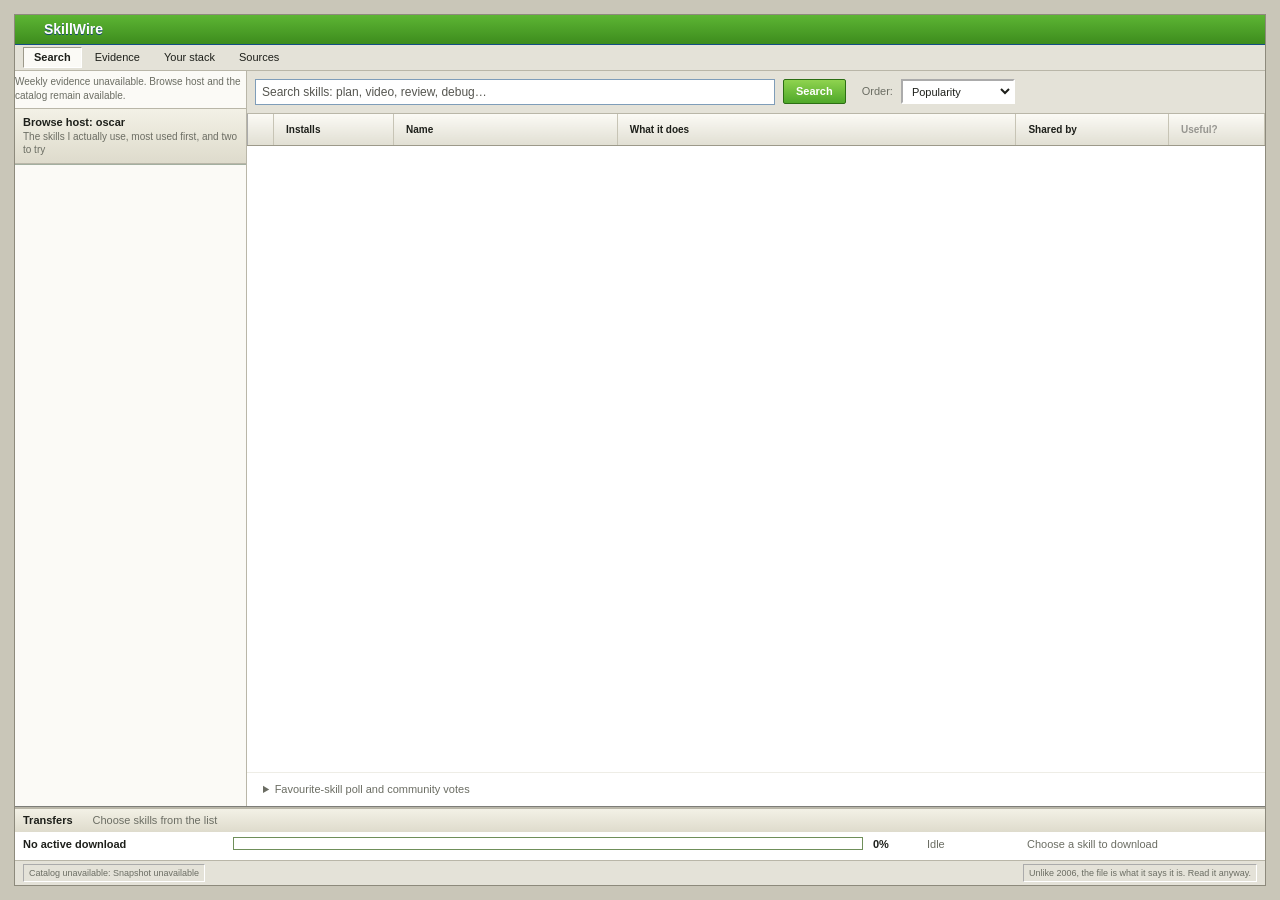
==== commit ae62a041: "Merge pull request #7 from Morkeeth/release/live-site-10nov Bring main up to the live skillwire.net " ====
--- a/site/index.html
+++ b/site/index.html
@@ -1,5 +1,5 @@
 <!doctype html>
-<html lang="en">
+<html data-catalog-index="catalog-cache/index-d02173fc17717bd9.json" lang="en">
 <head>
   <meta charset="utf-8">
   <meta name="viewport" content="width=device-width,initial-scale=1">
@@ -7,25 +7,30 @@
   <link rel="icon" href="favicon.svg">
   <link rel="stylesheet" href="finder-base.css">
   <link rel="stylesheet" href="finder.css">
+<meta name="referrer" content="strict-origin">
+<script defer src="analytics.js"></script>
+<link rel="stylesheet" href="votes.css">
+<link rel="stylesheet" href="v3.css">
+<link rel="stylesheet" href="company-groups.css">
+<link rel="stylesheet" href="weekly-sidebar.css">
 </head>
 <body>
 <div class="window finder-window">
   <header class="titlebar"><div class="brand"><img src="favicon.svg" alt="" class="brand-mark"><strong>SkillWire</strong></div><div class="window-title">SkillWire</div></header>
   <nav class="top-tabs" aria-label="Views">
     <button class="top-tab active" data-tab="search"><i class="tab-icon search-icon"></i><span>Search</span></button>
-    <button class="top-tab" data-tab="eval"><i class="tab-icon monitor-icon"></i><span>Trial</span></button>
+    <button class="top-tab" data-tab="eval"><i class="tab-icon monitor-icon"></i><span>Evidence</span></button>
     <button class="top-tab" data-tab="stack"><i class="tab-icon library-icon"></i><span>Your stack</span></button>
-    <button class="top-tab" data-tab="warnings"><i class="tab-icon warning-icon"></i><span>Warnings</span></button>
     <button class="top-tab" data-tab="sources"><i class="tab-icon logging-icon"></i><span>Sources</span></button>
-    <button class="top-tab" data-tab="more"><i class="tab-icon connections-icon"></i><span>More</span></button>
     <span class="top-spacer"></span><div class="network-badge"><i aria-hidden="true">i</i><b id="skill-count">0</b><span>catalog entries</span></div>
   </nav>
   <section class="workspace">
     <aside class="filters" id="filter-panel">
-      <div class="filter-title">Filter Results:</div>
+      <section id="weekly-sidebar" aria-labelledby="weekly-title"><div class="panel-heading"><strong id="weekly-title">Weekly</strong></div><p class="weekly-note" role="status">Loading dated evidence...</p></section>
+      <section id="oscar-picks" aria-labelledby="oscar-picks-title"><div class="panel-heading"><strong id="oscar-picks-title">Browse host: oscar</strong><span>The skills I actually use, most used first, and two to try</span></div><div id="oscar-picks-preview" hidden></div><details id="oscar-picks-more" open><summary>All picks and why</summary><p class="picks-note">Ranked by how many of my sessions used each skill in the last 30 days. Public versions where available; local versions can differ. Stars count the whole source repository, not one skill.</p><div id="oscar-picks-list"></div></details></section><div class="filter-title">Filter Results:</div>
       <section class="facet"><h2><i class="mini"></i>Category</h2><div id="kind-filters"></div></section>
-      <section class="facet"><h2><i class="mini"></i>Harness</h2><label class="facet-select"><span class="sr-only">Harness</span><select id="harness-filter"><option value="">All harnesses</option></select></label></section>
-      <section class="facet"><h2><i class="mini"></i>Model named in source</h2><label class="facet-select"><span class="sr-only">Model named in source</span><select id="model-filter"><option value="">All skills</option></select></label></section>
+      <section class="facet" hidden><h2><i class="mini"></i>Agent app</h2><label class="facet-select"><span class="sr-only">Agent app</span><select id="harness-filter"><option value="">All agent apps</option></select></label></section>
+      <section class="facet" hidden><h2><i class="mini"></i>Model named in source</h2><label class="facet-select"><span class="sr-only">Model named in source</span><select id="model-filter"><option value="">All skills</option></select></label></section>
       <section class="facet"><h2><i class="mini"></i>Evidence</h2>
         <button class="facet-row" data-eval="all">All <span id="all-count">0</span></button>
         <button class="facet-row" data-eval="measured">Tested skills <span id="measured-count">0</span></button>
@@ -35,44 +40,29 @@
     </aside>
     <main>
       <section class="tab-panel search-panel" id="content-search">
-        <div class="host-board">
-          <section id="browse-host" aria-labelledby="browse-host-title">
-            <h2 id="browse-host-title">Browse host</h2>
-            <p>Skills the host actually uses.</p>
-            <p class="host-empty" role="status">No host-use records are in this snapshot. Nothing is featured here. The old curated shortlist is not shown.</p>
-          </section>
-          <section id="weekly-sidebar" aria-labelledby="weekly-title">
-            <h2 id="weekly-title">Weekly</h2>
-            <article>
-              <h3>Fastest growing</h3>
-              <p id="weekly-growth-reason" class="host-empty" role="status">Unavailable. This snapshot does not include two dated install counts, so no skill is marked fastest growing.</p>
-            </article>
-            <article>
-              <h3>Skill of the week</h3>
-              <p class="host-empty">Unavailable. No host-use counts are in this snapshot, so no skill of the week is chosen.</p>
-            </article>
-          </section>
-        </div>
-        <section class="tested-strip" aria-labelledby="tested-title">
-          <h2 id="tested-title">Tested skills</h2>
-          <ul id="tested-skills-list"><li>Loading pinned studies…</li></ul>
+        
+        <form class="search-strip" id="search-form"><button type="button" class="classic-button mobile-filter-toggle" id="filter-toggle" aria-expanded="false" aria-controls="filter-panel">Filters</button><label for="query">Find: <strong class="search-scope" id="search-scope" aria-live="polite">Full catalog</strong></label><input id="query" autocomplete="off" placeholder="Search skills: plan, video, review, debug…"><button class="classic-button">Search</button><span class="select-label">Order:</span><select id="sort"><option value="popular">Popularity</option><option value="stars">Repository stars</option><option value="name">Name</option><option value="evaluation">Tested skills</option></select></form>
+        <div class="result-tab"><strong id="query-tab">Full catalog</strong><button class="classic-button catalog-view" id="popular-view" type="button" aria-pressed="false">Popular</button><button class="classic-button catalog-view active" id="full-view" type="button" aria-pressed="true">Full catalog</button><button class="close-tab" type="button" aria-label="Reset search">×</button></div>
+        <div class="notice"><b>Search results</b><span>Reported installs from skills.sh, not verified active users. Stars and votes are separate signals.</span></div>
+        <div class="results-wrap"><table class="results-table finder-results"><thead><tr><th><span class="sr-only">Add to stack</span></th><th>Installs</th><th>Name</th><th>What it does</th><th>Category</th><th>Shared by</th><th class="vote-heading">Useful?</th><th>Task evidence</th></tr></thead><tbody id="results"></tbody></table><button id="show-more" class="classic-button" hidden>Show more matching skills</button><div class="empty" id="empty" hidden>No matches. Try another search or filter.</div><button id="empty-search-all" class="classic-button" type="button" hidden>Search full catalog</button></div>
+        <div class="result-actions finder-actions"><button id="top-action" class="action-button"><i class="action-icon browse"></i><span>Add first five</span></button><button id="download-action" class="action-button primary-download"><i class="action-icon down"></i><span>Download ZIP</span></button><button id="inspect-action" class="action-button"><i class="action-icon browse"></i><span>Inspect</span></button></div>
+        <details class="secondary-community"><summary>Favourite-skill poll and community votes</summary>
+        <section id="landing-community" aria-labelledby="landing-community-title">
+          <div class="panel-heading"><strong id="landing-community-title">A micro tool to find skills</strong><span>No sign-in</span></div>
+          <div class="landing-poll" id="landing-poll" hidden><div class="community-list-title"><strong id="landing-poll-title">Poll: which one is your favourite skill?</strong><span>A, B or C · real votes</span></div><div id="landing-poll-options" role="group" aria-labelledby="landing-poll-title"></div></div>
+          <div class="landing-vote-intro"><p>Community up/down votes, right here. Tap your vote again to undo.</p><button class="classic-button" type="button" id="landing-vote-all">All community votes →</button></div>
+          <div class="community-list-title"><strong>Community votes</strong><span>Top 4 · net votes</span></div>
+          <div class="community-columns"><span>Skill / source</span><span>Useful?</span></div>
+          <div id="landing-vote-ranking"></div>
+          <div class="landing-vote-footer"><p id="landing-vote-status" role="status" aria-live="polite">Loading community preferences…</p><button class="classic-button" type="button" id="landing-vote-details">How votes are counted</button></div>
         </section>
-        <section class="company-strip" aria-labelledby="company-title">
-          <h2 id="company-title">Company spots</h2>
-          <div id="company-spots"></div>
-          <p class="own-label">Own entries <span id="own-entries"></span></p>
-        </section>
-        <form class="search-strip" id="search-form"><button type="button" class="classic-button mobile-filter-toggle" id="filter-toggle" aria-expanded="false" aria-controls="filter-panel">Filters</button><label for="query">Find: <strong class="search-scope" id="search-scope" aria-live="polite">Full catalog</strong></label><input id="query" autocomplete="off" placeholder="skill, repository, or description"><button class="classic-button">Search</button><span class="select-label">Order:</span><select id="sort"><option value="stars" selected>Repository stars</option><option value="popular">Reported installs</option><option value="name">Name</option><option value="evaluation">Eval evidence</option></select></form>
-        <div class="result-tab"><strong id="query-tab">Full catalog</strong><button class="classic-button catalog-view" id="popular-view" type="button" aria-pressed="false">Host uses</button><button class="classic-button catalog-view active" id="full-view" type="button" aria-pressed="true">Full catalog</button><button class="close-tab" type="button" aria-label="Reset search">×</button></div>
-        <div class="notice"><b>Search results</b><span>GitHub stars count the source repository. Install counts come from skills.sh. Neither is a host-use ranking.</span></div>
-        <div class="results-wrap"><table class="results-table finder-results"><thead><tr><th>Stack</th><th>GitHub stars</th><th>Name</th><th>Problem solved</th><th>Category</th><th>Repository</th><th>Rating</th><th>Eval</th></tr></thead><tbody id="results"></tbody></table><button id="show-more" class="classic-button" hidden>Show more matching skills</button><div class="empty" id="empty" hidden>No matches. Try another search or filter.</div><button id="empty-search-all" class="classic-button" type="button" hidden>Search full catalog</button></div>
-        <div class="result-actions finder-actions"><button id="top-action" class="action-button"><i class="action-icon browse"></i><span>Add first five</span></button><button id="download-action" class="action-button primary-download"><i class="action-icon down"></i><span>Download ZIP</span></button><button id="inspect-action" class="action-button"><i class="action-icon browse"></i><span>Inspect</span></button></div>
+        </details>
       </section>
       <section class="tab-panel" id="content-stack" hidden><div class="panel-heading"><strong>Your stack</strong><span>Saved in this browser. Public sources only.</span></div><div class="stack-workspace"><div id="stack-grid" class="stack-grid"></div><div class="stack-controls"><div class="download-file"><b>skillwire-skill-stack.zip</b><span id="download-size">ZIP size checked when fetched</span></div><label><input id="download-ack" type="checkbox"> I will review the source and licence before installing.</label><button id="stack-download" class="classic-button primary-download">Download ZIP</button><div id="download-motion" class="download-motion" data-state="idle" aria-hidden="true"><span class="download-motion-file">ZIP</span><span class="download-motion-tray">↓</span></div><p id="stack-status" role="status" aria-live="polite"></p><button id="download-next" class="classic-button" hidden>Continue to your trial →</button><small>Up to ten public folders. The ZIP includes original bytes, file hashes and matched warning lines. SkillWire does not run downloaded files.</small><details class="install-guide"><summary>Install into a fresh project</summary><ol><li>Unzip the download into a temporary folder. Read <code>SKILL-SOURCES.json</code>, every warning line, the pinned repository licence and any skill-specific terms.</li><li>For Codex, create <code>.agents/skills/</code> inside your project. Copy each reviewed skill folder there, keeping its <code>SKILL.md</code> and supporting files together. Use the skill name as its folder name. Do not replace an existing skill without comparing it.</li><li>Start a fresh Codex session in that project and confirm the skill appears. Ask for it by name. Discovery does not prove the full instructions were read or that the skill improves results.</li></ol><p>Downloaded scripts may run with your agent’s permissions if you later use them. Start in a disposable project with no private files or credentials. Other harnesses use different install locations; follow their official instructions.</p></details></div></div></section>
       <section class="tab-panel" id="content-warnings" hidden><div class="panel-heading danger-heading"><strong>Source warnings</strong><span>See what each matched line means</span></div><div id="warning-list" class="warning-list"></div></section>
-      <section class="tab-panel" id="content-eval" hidden><div class="panel-heading"><strong>Run your own paired trial</strong><span>One task · same start · two outcomes</span></div>
+      <section class="tab-panel" id="content-eval" hidden><div class="panel-heading"><strong>Evidence, with its source</strong><span>Popularity is not verified use</span></div>
         <section class="trial-desk">
-          <div class="trial-hero"><h2>Keep this skill for your task?</h2><p>Use one pinned skill and your own disposable project. SkillWire freezes its exact files, your task, grader, CLI settings and arm order before the two local runs. The same starting files go to both arms. Review the artifacts blind before you reveal which arm had the skill.</p></div>
+          <div class="evidence-intro"><h2>What people use. What we have tested.</h2><p>Popularity helps you discover a skill. A task comparison checks whether it helped on one specific job.</p><div class="evidence-signals"><article><strong>Reported installs</strong><p>Imported from skills.sh with a source date. These are outside reports, not SkillWire’s verified active users.</p></article><article><strong>Community preferences</strong><p>Up/down votes from the site. They express a preference; they do not prove installation or use.</p><button class="classic-button evidence-route" data-route="votes">See community votes</button></article><article><strong>Tested skills</strong><p>The published task studies are ours. No independent user trial has been verified here. Read the exact skill version and limitations.</p></article></div><p class="evidence-method"><strong>The useful check:</strong> pin one skill, compare the same task with and without it, inspect the result and retained read trace. A download is not an install, a read is not proof of influence, and a single pair is not a general rating.</p></div><details class="advanced-trial"><summary>Try one skill on your own task</summary><div class="trial-hero"><h2>Keep this skill for your task?</h2><p>Use one pinned skill and your own disposable project. SkillWire freezes its exact files, your task, grader, CLI settings and arm order before the two local runs. The same starting files go to both arms. Review the artifacts blind before you reveal which arm had the skill.</p></div>
           <div class="trial-local" id="trial-local"><h3>Installed skills on your computer</h3><p>Run <code>python3 lime_agent_eval.py doctor --project . &gt; doctor.json</code> from the downloaded trial kit, then open that file here. The CLI reports skill names and SKILL.md hashes without a model call. This browser cannot scan your files; the JSON stays in this tab.</p><label class="classic-button trial-picker">Open doctor.json <input id="doctor-file" type="file" accept=".json,application/json"></label><span id="doctor-status" role="status">No local snapshot imported.</span><div id="doctor-list" hidden></div><small>Imported metadata is local and unauthenticated. A matching hash shows a local SKILL.md at scan time; it does not prove installation in this trial, reading, internal use, or benefit.</small></div>
           <div id="trial-selection" class="trial-selection" role="status">Choose one skill in Search for this task.</div>
           <div class="trial-steps"><article><b>1 · Pick and pin</b><p>Choose exactly one skill in Search, inspect its source, then download its ZIP. Keep that ZIP for this trial.</p><button class="classic-button" id="trial-find-skill">Choose a skill</button> <button class="classic-button" id="trial-open-stack">Download selected ZIP</button></article><article><b>2 · Prove the checks</b><p>Use your task, starting files, a known good result, a deliberately bad result and an independent grader. The local preflight must pass good and reject bad.</p><a class="classic-button" href="local-eval-tools.zip">Download local trial kit</a></article><article><b>3 · Run the pair</b><p>Use the same downloaded ZIP with <code>--stack skillwire-skill-stack.zip</code>. Seal the task, grader, model, arm order and same starting files; run the two arms on your subscription.</p><a href="eval-guide.html">Exact local commands →</a></article><article><b>4 · Judge blind first</b><p>Open the saved A/B outputs without arm names, grades or commands. Save your choice, including tie or cannot judge, before revealing the conditions.</p><a href="human-review.html">Open blind A/B review →</a></article></div>
@@ -80,20 +70,22 @@
           <div class="trial-load" id="trial-investigator" hidden><h3>Inspect the run after reveal</h3><p>Choose the complete run folder for raw CLI trace evidence, or select its six JSON receipts: <code>plan.json</code>, <code>protocol.json</code>, <code>protocol-freeze.json</code>, <code>SKILL-SOURCES.json</code>, <code>artifact-results.json</code>, and <code>model-runs/records.json</code>. Missing traces stay unverified. Files stay in this browser.</p><label class="classic-button trial-picker">Open run folder <input id="trial-folder" type="file" webkitdirectory multiple></label><label class="classic-button trial-picker">Choose receipt files <input id="trial-files" type="file" multiple accept=".json,application/json"></label><p id="trial-status" role="status" aria-live="polite">No run loaded.</p></div>
           <div id="trial-report" class="trial-report" hidden></div>
           <p class="trial-limit">A valid seal and completed CLI trace document what ran; they do not prove the model used the skill internally. One pair cannot establish general benefit. Missing arms or grader errors remain visible and are never scored as task failures. A historical run for another skill is labelled as a mismatch with your current selection.</p>
-        </section><details class="trial-history" hidden><summary>Earlier studies, limits and detailed methods</summary><div class="eval-intro"><h2>Historical setup</h2><p>Use your existing Codex or Claude Code subscription and a selected installed skill or public stack. Freeze the task and independent outcome checks, then compare the same starting files with and without those instructions. No extra API key or hosted evaluation service.</p><p><a class="classic-button" href="eval-guide.html">Set up a local evaluation</a> <a href="local-eval-tools.zip">Download CLI tools and example</a></p><p>Local detection does not start calls. Explicit trials use your chosen provider and subscription allowance. Unknown/API-key authentication is refused. Local trial setup freezes settings and disables unrelated customizations to keep the comparison controlled.</p></div><section class="eval-intro"><h3>Judge the outputs yourself</h3><p>Automated checks can miss usefulness, clarity and mistakes that matter to you. Make a blind A/B choice from the saved files before seeing which condition produced them. Ties and “cannot judge” are valid outcomes.</p><p><a class="classic-button" href="human-review.html">Review a blind pair</a></p></section><section class="eval-intro"><h3>First native TDD family: grader contract under review</h3><p>Ten matched pairs completed with a pinned public TDD skill folder. Recorded task passes were 8 of 10 with it installed and 7 of 10 without. The skill body was seen in one treatment tool trace; nine reads were unobserved, and internal use is unknown. A frozen reference accepted ASCII DEL where the task said to reject it, so the first family is disputed. A new ten-case contract is sealed for review with no model runs. These counts are not a skill benefit claim. Blind human choices have not been collected.</p></section><section class="eval-intro"><h3>Earlier Skill Issue benchmark</h3><p>The August SkillsBench entry reported that the skill body opened on only 3 of 8 panel tasks. Its treated versus baseline solve rates showed no detectable lift, and the reported effect was within its A/A noise. Raw rollouts were later deleted, so those figures cannot be rechecked from the repository. The current SkillWire pilot is a separate native Codex task with an 8/8 tie. Do not combine their counts or infer a general result.</p><p><a href="https://github.com/Morkeeth/Skill-Issue-BenchFlow-Agent-Skill-Lift/blob/main/submission/RESULT.md" target="_blank" rel="noopener noreferrer">Read the historical report and its limits</a></p></section><section class="eval-intro"><h3>View your local comparison</h3><label>Choose your local artifact-results.json <input id="local-eval-file" type="file" accept="application/json,.json"></label><p>Read in this browser only; no upload, publication or catalog score. Imported reports are not independently authenticated.</p><div id="local-eval-result" role="status"></div></section><div id="eval-overview"></div><div id="native-results"></div><div id="study-results"></div><details class="eval-method"><summary>Method, corrections and original task evidence</summary><ul id="eval-limits"></ul><div id="eval-grid" class="eval-grid"></div></details></details></section>
-      <section class="tab-panel" id="content-sources" hidden><div class="panel-heading"><strong>Sources</strong><span>Where the skills and results come from</span></div><div id="source-list" class="source-list"></div></section>
-      <section class="tab-panel" id="content-more" hidden><div class="panel-heading"><strong>More agent add-ons</strong><span>Official repositories and documentation</span></div><section class="nostalgia-corner"><h2>One more download...</h2><button id="nostalgia-open" class="classic-button">Totally_Not_A_Virus_SKILL.md</button><p>A suspiciously familiar bonus. Optional, like it should have been in 2005.</p></section><details class="sponsor-concept"><summary>Sponsored slot · concept preview</summary><div class="sponsor-banner"><strong>Wanted: one suspiciously useful skill.</strong><p>Sponsored placement goes here. It never buys a catalog position or a better evaluation result.</p><small>Example slot. No advertiser, sale or payment is active.</small></div></details><div id="adjacent-list" class="adjacent-list"></div></section>
+        </details></section><details class="trial-history"><summary>Earlier studies, limits and detailed methods</summary><div class="eval-intro"><h2>Historical setup</h2><p>Use your existing Codex or Claude Code subscription and a selected installed skill or public stack. Freeze the task and independent outcome checks, then compare the same starting files with and without those instructions. No extra API key or hosted evaluation service.</p><p><a class="classic-button" href="eval-guide.html">Set up a local evaluation</a> <a href="local-eval-tools.zip">Download CLI tools and example</a></p><p>Local detection does not start calls. Explicit trials use your chosen provider and subscription allowance. Unknown/API-key authentication is refused. Local trial setup freezes settings and disables unrelated customizations to keep the comparison controlled.</p></div><section class="eval-intro"><h3>Judge the outputs yourself</h3><p>Automated checks can miss usefulness, clarity and mistakes that matter to you. Make a blind A/B choice from the saved files before seeing which condition produced them. Ties and “cannot judge” are valid outcomes.</p><p><a class="classic-button" href="human-review.html">Review a blind pair</a></p></section><section class="eval-intro"><h3>First native TDD family: grader contract under review</h3><p>Ten matched pairs completed with a pinned public TDD skill folder. Recorded task passes were 8 of 10 with it installed and 7 of 10 without. The skill body was seen in one treatment tool trace; nine reads were unobserved, and internal use is unknown. A frozen reference accepted ASCII DEL where the task said to reject it, so the first family is disputed. A new ten-case contract is sealed for review with no model runs. These counts are not a skill benefit claim. Blind human choices have not been collected.</p></section><section class="eval-intro"><h3>Earlier Skill Issue benchmark</h3><p>The August SkillsBench entry reported that the skill body opened on only 3 of 8 panel tasks. Its treated versus baseline solve rates showed no detectable lift, and the reported effect was within its A/A noise. Raw rollouts were later deleted, so those figures cannot be rechecked from the repository. The current SkillWire pilot is a separate native Codex task with an 8/8 tie. Do not combine their counts or infer a general result.</p><p><a href="https://github.com/Morkeeth/Skill-Issue-BenchFlow-Agent-Skill-Lift/blob/main/submission/RESULT.md" target="_blank" rel="noopener noreferrer">Read the historical report and its limits</a></p></section><section class="eval-intro"><h3>View your local comparison</h3><label>Choose your local artifact-results.json <input id="local-eval-file" type="file" accept="application/json,.json"></label><p>Read in this browser only; no upload, publication or catalog score. Imported reports are not independently authenticated.</p><div id="local-eval-result" role="status"></div></section><div id="eval-overview"></div><div id="native-results"></div><div id="study-results"></div><details class="eval-method"><summary>Method, corrections and original task evidence</summary><ul id="eval-limits"></ul><div id="eval-grid" class="eval-grid"></div></details></details></section>
+      <section class="tab-panel" id="content-sources" hidden><div class="panel-heading"><strong>Sources</strong><span>Where the skills and results come from</span></div><div class="source-tools"><button class="classic-button evidence-route" data-route="warnings">Inspected source warnings</button><button class="classic-button evidence-route" data-route="more">Other source collections</button></div><div id="source-list" class="source-list"></div></section>
+      <section class="tab-panel" id="content-votes" hidden><div class="panel-heading"><strong>Would you use this skill?</strong><span>No sign-in</span></div><div class="research-intro"><p>One up/down vote per skill, no login. Tap your vote again to undo.</p><details><summary>How votes are counted</summary><p>Community preferences are not evaluation scores, verified usage or GitHub stars.</p><p>A signed browser cookie remembers your choice for 30 days, refreshed when you visit. Clearing cookies or changing browser can bypass identity. IPv6 addresses are grouped by /48; mapped IPv4 addresses share the IPv4 limit. Reading counts never creates a voting identity. Your first vote creates one, limited to three new voters per shared network per UTC day. Each network can add three browser preferences to one skill within a rolling 24 hours; older votes stay counted. Additions or changes are limited to 60 per browser and 120 per network per UTC day; undo remains available. These limits reduce cookie-reset abuse but do not stop proxy networks or prove one human per vote. Earlier daily votes are kept separate, not converted to up/down votes.</p><p>Ranked by net votes, then upvotes; ties follow catalog popularity order. No email or login is needed.</p></details><p id="vote-status" role="status" aria-live="polite">Loading community preferences…</p><button type="button" class="classic-button" id="vote-browse">Find a skill in Search</button><label class="vote-trap" aria-hidden="true">Website<input id="vote-website" type="text" tabindex="-1" autocomplete="off"></label></div><form id="community-search"><label for="community-query">Find:</label><input id="community-query" placeholder="Search skill or repository"><button class="classic-button">Search</button></form><div class="community-list-title"><strong>Community votes</strong><span id="community-count"></span></div><div class="community-columns"><span>Skill / source</span><span>Useful?</span></div><div id="vote-ranking"></div></section>
+      <section class="tab-panel" id="content-more" hidden><div class="panel-heading"><strong>More agent add-ons</strong><span>Official repositories and documentation</span></div><div id="adjacent-list" class="adjacent-list"></div></section>
     </main>
   </section>
-  <section class="downloads finder-downloads"><div class="downloads-title">Downloads <span id="stack-summary">Choose skills from the list</span></div><div class="transfer-row" id="transfer-row" data-state="idle" role="status" aria-live="polite"><span class="transfer-name" id="transfer-name">No active download</span><div class="transfer-track" role="progressbar" aria-label="ZIP download" aria-valuemin="0" aria-valuemax="100" aria-valuenow="0" id="transfer-track"><span id="transfer-fill"></span></div><b id="transfer-percent">0%</b><b class="transfer-state" id="transfer-state">Idle</b><span class="transfer-detail" id="transfer-detail">Choose a skill to download</span><button class="classic-button transfer-retry" id="transfer-retry" type="button" hidden>Retry</button></div><div class="stack-strip" id="stack-strip"></div></section>
+  <section class="downloads finder-downloads"><div class="downloads-title">Transfers <span id="stack-summary">Choose skills from the list</span></div><div class="transfer-row" id="transfer-row" data-state="idle" role="status" aria-live="polite"><span class="transfer-name" id="transfer-name">No active download</span><div class="transfer-track" role="progressbar" aria-label="ZIP download" aria-valuemin="0" aria-valuemax="100" aria-valuenow="0" id="transfer-track"><span id="transfer-fill"></span></div><b id="transfer-percent">0%</b><b class="transfer-state" id="transfer-state">Idle</b><span class="transfer-detail" id="transfer-detail">Choose a skill to download</span><button class="classic-button transfer-retry" id="transfer-retry" type="button" hidden>Retry</button></div><div class="stack-strip" id="stack-strip"></div></section>
   <nav class="bottom-tools" aria-label="Quick actions"><button id="clear-action"><i class="dock-icon cancel"></i><span>Clear</span></button><button id="inspect-bottom"><i class="dock-icon chat"></i><span>Inspect</span></button><button id="sources-bottom"><i class="dock-icon cog"></i><span>Sources</span></button><button id="stack-bottom"><i class="dock-icon folder-big"></i><span>Stack</span></button></nav>
-  <footer><span id="connection-status">Loading pinned public snapshot...</span><span id="selection-status">Choose a skill to inspect</span><span>Source folders in one zip</span></footer>
+  <footer><span id="connection-status">Loading pinned public snapshot...</span><span id="selection-status">Choose a skill to inspect</span><span class="psa">Unlike 2006, the file is what it says it is. Read it anyway.</span></footer>
 </div>
 <dialog id="skill-dialog"><div class="dialog-title"><strong>Skill inspector</strong><button id="dialog-close" aria-label="Close">×</button></div><div id="details-body"></div></dialog>
-<dialog id="nostalgia-dialog" aria-labelledby="nostalgia-title"><div class="dialog-title"><strong id="nostalgia-title">Download complete. Dignity pending.</strong><button id="nostalgia-close" aria-label="Close bonus">×</button></div><div class="nostalgia-reveal"><div class="retro-music" aria-hidden="true">♫</div><h2>You’ve been rickrolled.</h2><p>No file downloaded. Nothing installed. Your stack survived 2005.</p><a class="classic-button" href="https://www.youtube.com/watch?v=dQw4w9WgXcQ" target="_blank" rel="noopener noreferrer">Play the original on YouTube ↗</a><button id="nostalgia-back" class="classic-button">Back to useful downloads</button></div></dialog>
+
 <script src="company-groups.js"></script>
 <script src="app.js"></script>
-<script src="research-picks.js"></script>
+<script defer src="weekly-sidebar.js"></script>
+<script src="votes.js"></script>
 <script src="paired-inspector.js"></script>
 <script src="installed-skills.js"></script>
 </body>
--- a/site/finder.css
+++ b/site/finder.css
@@ -1,18 +1,18 @@
 .finder-window{grid-template-rows:31px 23px 58px minmax(0,1fr) 116px 64px 23px}.finder-results th:nth-child(1){width:48px}.finder-results th:nth-child(2){width:45px}.finder-results th:nth-child(3){width:70px}.finder-results th:nth-child(5){width:80px}.finder-results th:nth-child(6){width:150px}.finder-results th:nth-child(7){width:132px}.finder-results th:nth-child(8){width:80px}.finder-results input{accent-color:#75a51e}.finder-results tr.risky{background:#ffd9d4;color:#66190f}.finder-results tr.risky:nth-child(even){background:#ffc9c1}.finder-results tr.risky.selected{background:#b62b20;color:#fff}.warning-icon{border:2px solid #8c150e;background:#e33b2f;clip-path:polygon(50% 0,100% 100%,0 100%)}.warning-icon:after{content:"!";position:absolute;inset:7px 0 0;text-align:center;color:#fff;font-weight:900}.danger-heading{background:linear-gradient(#d94b3e,#9f1d14)}.finder-actions{gap:70px}.finder-downloads{grid-template-rows:19px 24px minmax(0,1fr)}.stack-strip{grid-row:3;display:flex;gap:5px;overflow:auto;padding:6px;background:#fff}.stack-chip{flex:0 0 auto;display:flex;align-items:center;gap:5px;height:26px;padding:2px 7px;border:1px solid #8a8a84;background:#eef3df;font-weight:700}.stack-chip button{border:0;background:transparent;color:#80251d;font-weight:900}.stack-grid,.eval-grid,.source-list,.warning-list{height:calc(100% - 32px);overflow:auto;padding:8px;background:#fff}.stack-grid{display:grid;grid-template-columns:repeat(auto-fill,minmax(260px,1fr));gap:8px;align-content:start}.stack-card,.eval-card,.warning-card,.source-card{border:1px solid #999;background:#f4f4ef;padding:9px;box-shadow:1px 1px #ddd}.stack-card h3,.eval-card h3,.warning-card h3{margin:0 0 5px}.stack-card code,.eval-card code,.warning-card code,.source-card code{display:block;overflow-wrap:anywhere;font:10px/1.4 "Courier New",monospace}.warning-list,.eval-grid,.source-list{display:grid;gap:7px;align-content:start}.warning-card{border-color:#a7251c;background:#ffe1dc}.warning-card .virus{padding:5px;margin:6px 0;color:#fff;background:#a7251c;font-weight:800}.warning-line{padding:6px;background:#351512;color:#ffd4cf}.eval-result{display:grid;grid-template-columns:repeat(3,1fr);gap:5px;margin:7px 0}.eval-result span{padding:5px;background:#e5ebdb;text-align:center}.source-card a{color:#174f91}.details-actions{display:flex;gap:8px;margin:8px 0}.details-actions button{padding:6px 9px;border:2px outset #fff;background:#ddd}.risk-list{margin:6px 0;padding-left:20px}.risk-list code{display:block;background:#351512;color:#ffd4cf;padding:4px;margin:3px 0}.not-evaluated{color:#6a4b00;font-weight:800}.measured{color:#35660b;font-weight:800}
 
 [hidden]{display:none !important}.results-wrap{overflow:auto}.finder-results{min-width:760px}.finder-results th:nth-child(4){min-width:150px}
-@media(max-width:700px){html,body{overflow:auto}.workspace{grid-template-columns:minmax(0,1fr)}.filters{display:none}.finder-actions{gap:12px}}
+@media(max-width:1100px){html,body{overflow:auto}.workspace{grid-template-columns:minmax(0,1fr)}.filters{display:none}.finder-actions{gap:12px}}
 
-.workflow-scroll{height:calc(100% - 32px);overflow:auto;padding:12px;background:#fff}.workflow-form{display:grid;gap:10px;max-width:780px}.workflow-form label{display:grid;gap:4px;font-weight:bold}.workflow-form input,.workflow-form textarea,.workflow-form select{width:100%;min-width:0;padding:7px;font:inherit;box-sizing:border-box}.workflow-form textarea{min-height:72px;resize:vertical}.plan-fields{display:grid;grid-template-columns:repeat(3,1fr);gap:8px}.workflow-form button{justify-self:start;padding:8px 16px}.workflow-scroll pre{white-space:pre-wrap;overflow-wrap:anywhere;background:#eef3df;padding:12px;font:12px/1.5 monospace}.watch-card{border:1px solid #999;padding:12px;margin:12px 0;background:#f4f4ef}.watch-card details{margin:10px 0}.watch-card summary{cursor:pointer;overflow-wrap:anywhere}.workflow-scroll .eval-grid{height:auto;padding:0}.top-tabs{overflow-x:auto}.top-tab{flex-shrink:0}@media(max-width:700px){.brand span,.window-title,.network-badge,.top-spacer{display:none}.top-tab{padding:6px 10px;min-width:72px}.plan-fields{grid-template-columns:1fr}.workflow-scroll{padding:8px}.finder-window{min-width:0}.finder-actions{gap:8px}.eval-result{grid-template-columns:1fr}}
+.workflow-scroll{height:calc(100% - 32px);overflow:auto;padding:12px;background:#fff}.workflow-form{display:grid;gap:10px;max-width:780px}.workflow-form label{display:grid;gap:4px;font-weight:bold}.workflow-form input,.workflow-form textarea,.workflow-form select{width:100%;min-width:0;padding:7px;font:inherit;box-sizing:border-box}.workflow-form textarea{min-height:72px;resize:vertical}.plan-fields{display:grid;grid-template-columns:repeat(3,1fr);gap:8px}.workflow-form button{justify-self:start;padding:8px 16px}.workflow-scroll pre{white-space:pre-wrap;overflow-wrap:anywhere;background:#eef3df;padding:12px;font:12px/1.5 monospace}.watch-card{border:1px solid #999;padding:12px;margin:12px 0;background:#f4f4ef}.watch-card details{margin:10px 0}.watch-card summary{cursor:pointer;overflow-wrap:anywhere}.workflow-scroll .eval-grid{height:auto;padding:0}.top-tabs{overflow-x:auto}.top-tab{flex-shrink:0}@media(max-width:1100px){.brand span,.window-title,.network-badge,.top-spacer{display:none}.top-tab{padding:6px 10px;min-width:72px}.plan-fields{grid-template-columns:1fr}.workflow-scroll{padding:8px}.finder-window{min-width:0}.finder-actions{gap:8px}.eval-result{grid-template-columns:1fr}}
 
-@media(max-width:700px){.search-strip{display:flex;flex-wrap:wrap;height:auto;padding:4px;gap:4px}.search-strip input{min-width:80px;flex:1}.search-panel{grid-template-rows:auto 25px auto minmax(0,1fr) 68px}.notice{height:auto;min-height:31px;flex-wrap:wrap;padding:5px}.bottom-tools{gap:8px}.finder-actions .action-button{min-width:80px}.finder-actions{justify-content:space-around}.details-actions{flex-wrap:wrap}dialog{width:94vw;max-width:94vw}.eval-result{grid-template-columns:1fr}}
-@media(max-width:700px){.notice{white-space:normal}.notice span{flex-basis:100%;min-width:0}}
+@media(max-width:1100px){.search-strip{display:flex;flex-wrap:wrap;height:auto;padding:4px;gap:4px}.search-strip input{min-width:80px;flex:1}.search-panel{grid-template-rows:auto 25px auto minmax(0,1fr) 68px}.notice{height:auto;min-height:31px;flex-wrap:wrap;padding:5px}.bottom-tools{gap:8px}.finder-actions .action-button{min-width:80px}.finder-actions{justify-content:space-around}.details-actions{flex-wrap:wrap}dialog{width:94vw;max-width:94vw}.eval-result{grid-template-columns:1fr}}
+@media(max-width:1100px){.notice{white-space:normal}.notice span{flex-basis:100%;min-width:0}}
 
 button:disabled{opacity:.42;cursor:not-allowed;filter:grayscale(1)}
 .workspace.full-width{grid-template-columns:minmax(0,1fr)}
 .workflow-form h2{margin:6px 0}.workflow-form p{margin:3px 0;line-height:1.45}
 .workflow-form details{padding:8px;border:1px solid #aaa;background:#f4f4ef}.workflow-form summary{cursor:pointer;font-weight:bold}.workflow-form details[open]>label,.workflow-form details[open]>.plan-fields{margin-top:10px}
-@media(max-width:700px){
+@media(max-width:1100px){
  html,body{height:auto;min-height:100%;overflow:auto}body{padding:5px}
  .finder-window{height:auto;min-height:calc(100vh - 10px);grid-template-rows:31px 23px auto minmax(0,1fr) auto auto auto;overflow:visible}
  .titlebar{grid-template-columns:minmax(0,1fr) auto}.brand{min-width:0}.brand strong{font-size:15px;white-space:nowrap}.controls{gap:1px}.controls span{width:16px}.window-title{display:none}
@@ -33,12 +33,12 @@
 .finder-window{grid-template-rows:31px 58px minmax(0,1fr) 96px 64px 23px}
 .finder-downloads{grid-template-rows:24px minmax(0,1fr)}.stack-strip{grid-row:2}
 .finder-results th:nth-child(8){width:180px}.finder-results td:last-child{white-space:normal;overflow-wrap:anywhere}
-@media(max-width:700px){.finder-window{grid-template-rows:31px auto minmax(0,1fr) auto auto auto}.finder-downloads{grid-template-rows:24px auto}.brand span{display:none}.stack-grid,.eval-grid,.source-list,.warning-list{height:auto;overflow:visible}.details-actions{flex-wrap:wrap}}
+@media(max-width:1100px){.finder-window{grid-template-rows:31px auto minmax(0,1fr) auto auto auto}.finder-downloads{grid-template-rows:24px auto}.brand span{display:none}.stack-grid,.eval-grid,.source-list,.warning-list{height:auto;overflow:visible}.details-actions{flex-wrap:wrap}}
 /* Product additions inside the approved 8811 desktop shell. */
-.brand-mark{width:23px;height:23px;object-fit:contain;display:block}.filters{overflow-y:auto}.facet-select{display:block;padding:5px}.facet-select select{width:100%;height:25px;font:inherit;background:#fff;border:2px inset #fff}.sr-only{position:absolute;width:1px;height:1px;padding:0;margin:-1px;overflow:hidden;clip:rect(0,0,0,0);white-space:nowrap;border:0}.finder-results th:nth-child(1){width:43px}.finder-results th:nth-child(2){width:66px}.finder-results th:nth-child(3){width:160px}.finder-results th:nth-child(4){width:auto;min-width:170px}.finder-results th:nth-child(5){width:95px}.finder-results th:nth-child(6){width:90px}.finder-results th:nth-child(7){width:165px}.finder-results th:nth-child(8){width:100px}.finder-results th:nth-child(9){width:80px}.finder-results{min-width:1050px}.finder-results td.file-name{font-weight:700}.finder-results td a{color:inherit}.catalog-view{font-size:11px;padding:1px 12px;height:21px}.catalog-view[aria-pressed=true]{background:#d5e7b4;border-style:inset}.result-tab .close-tab{margin-left:auto;margin-right:4px}.stack-workspace{height:calc(100% - 32px);display:grid;grid-template-rows:minmax(0,1fr) auto;overflow:hidden}.stack-workspace .stack-grid{height:100%}.stack-controls{padding:9px;border-top:1px solid #999;background:#efefeb}.stack-controls label{display:inline-flex;align-items:center;gap:7px;margin-right:12px}.stack-controls button{padding:2px 10px}.stack-controls small{display:block;margin-top:5px;color:#555}.stack-controls p{margin:5px 0}.stack-card .details-actions{margin-bottom:0}.source-body{white-space:pre-wrap;overflow-wrap:anywhere;max-height:360px;overflow:auto;padding:10px;background:#fff;font:11px/1.5 monospace;border:1px inset #ccc}.model-evidence{border:1px solid #bbb;padding:7px;margin:6px 0;background:#fff;overflow-wrap:anywhere}.details-meta{display:grid;grid-template-columns:120px minmax(0,1fr);gap:5px;margin:12px 0}.details-meta dt{font-weight:700}.details-meta dd{margin:0;overflow-wrap:anywhere}.source-links{display:flex;gap:15px;flex-wrap:wrap}.inspected-note{font-size:10px;color:#555}.status-scan{color:#555}.result-tab strong{min-width:130px}.search-strip input::placeholder{color:#565650;opacity:1}.eval-card .eval-result{margin-bottom:10px}.eval-card p{line-height:1.5}.panel-heading+ p{margin:7px 10px}.finder-window .eval-grid{height:calc(100% - 75px)}.top-tab.active{color:#253f0a}.results-wrap>button{display:block;margin:8px auto}.details-actions button{cursor:pointer}#details-body h3{margin:15px 0 5px}#details-body .classic-button{height:auto;min-height:25px;padding:4px 10px}.facet-row.active{font-weight:700}.stack-chip button{cursor:pointer}#stack-status{overflow-wrap:anywhere}@media(min-width:701px){.filters:not([hidden]){display:block}.workspace:not(.full-width){grid-template-columns:258px minmax(0,1fr)}}@media(max-width:1200px) and (min-width:701px){.workspace:not(.full-width){grid-template-columns:220px minmax(0,1fr)}}@media(max-width:700px){.finder-results{min-width:0}.stack-workspace{height:auto;overflow:visible;display:block}.stack-workspace .stack-grid{height:auto}.stack-controls label{display:flex;margin:5px 0}.stack-controls button{height:34px}.result-tab strong{min-width:0;font-size:10px}.catalog-view{padding:1px 7px}.details-meta{grid-template-columns:95px minmax(0,1fr)}.finder-window .eval-grid{height:auto}.mobile-filter-toggle{display:block}}
+.brand-mark{width:23px;height:23px;object-fit:contain;display:block}.filters{overflow-y:auto}.facet-select{display:block;padding:5px}.facet-select select{width:100%;height:25px;font:inherit;background:#fff;border:2px inset #fff}.sr-only{position:absolute;width:1px;height:1px;padding:0;margin:-1px;overflow:hidden;clip:rect(0,0,0,0);white-space:nowrap;border:0}.finder-results th:nth-child(1){width:43px}.finder-results th:nth-child(2){width:66px}.finder-results th:nth-child(3){width:160px}.finder-results th:nth-child(4){width:auto;min-width:170px}.finder-results th:nth-child(5){width:95px}.finder-results th:nth-child(6){width:90px}.finder-results th:nth-child(7){width:165px}.finder-results th:nth-child(8){width:100px}.finder-results th:nth-child(9){width:80px}.finder-results{min-width:1050px}.finder-results td.file-name{font-weight:700}.finder-results td a{color:inherit}.catalog-view{font-size:11px;padding:1px 12px;height:21px}.catalog-view[aria-pressed=true]{background:#d5e7b4;border-style:inset}.result-tab .close-tab{margin-left:auto;margin-right:4px}.stack-workspace{height:calc(100% - 32px);display:grid;grid-template-rows:minmax(0,1fr) auto;overflow:hidden}.stack-workspace .stack-grid{height:100%}.stack-controls{padding:9px;border-top:1px solid #999;background:#efefeb}.stack-controls label{display:inline-flex;align-items:center;gap:7px;margin-right:12px}.stack-controls button{padding:2px 10px}.stack-controls small{display:block;margin-top:5px;color:#555}.stack-controls p{margin:5px 0}.stack-card .details-actions{margin-bottom:0}.source-body{white-space:pre-wrap;overflow-wrap:anywhere;max-height:360px;overflow:auto;padding:10px;background:#fff;font:11px/1.5 monospace;border:1px inset #ccc}.model-evidence{border:1px solid #bbb;padding:7px;margin:6px 0;background:#fff;overflow-wrap:anywhere}.details-meta{display:grid;grid-template-columns:120px minmax(0,1fr);gap:5px;margin:12px 0}.details-meta dt{font-weight:700}.details-meta dd{margin:0;overflow-wrap:anywhere}.source-links{display:flex;gap:15px;flex-wrap:wrap}.inspected-note{font-size:10px;color:#555}.status-scan{color:#555}.result-tab strong{min-width:130px}.search-strip input::placeholder{color:#565650;opacity:1}.eval-card .eval-result{margin-bottom:10px}.eval-card p{line-height:1.5}.panel-heading+ p{margin:7px 10px}.finder-window .eval-grid{height:calc(100% - 75px)}.top-tab.active{color:#253f0a}.results-wrap>button{display:block;margin:8px auto}.details-actions button{cursor:pointer}#details-body h3{margin:15px 0 5px}#details-body .classic-button{height:auto;min-height:25px;padding:4px 10px}.facet-row.active{font-weight:700}.stack-chip button{cursor:pointer}#stack-status{overflow-wrap:anywhere}@media(min-width:701px){.filters:not([hidden]){display:block}.workspace:not(.full-width){grid-template-columns:258px minmax(0,1fr)}}@media(max-width:1200px) and (min-width:701px){.workspace:not(.full-width){grid-template-columns:220px minmax(0,1fr)}}@media(max-width:1100px){.finder-results{min-width:0}.stack-workspace{height:auto;overflow:visible;display:block}.stack-workspace .stack-grid{height:auto}.stack-controls label{display:flex;margin:5px 0}.stack-controls button{height:34px}.result-tab strong{min-width:0;font-size:10px}.catalog-view{padding:1px 7px}.details-meta{grid-template-columns:95px minmax(0,1fr)}.finder-window .eval-grid{height:auto}.mobile-filter-toggle{display:block}}
 .finder-results th:nth-child(2){width:86px}.finder-results td:nth-child(2){font-size:10px}.finder-results th:nth-child(3){width:150px}.finder-results th:nth-child(7){width:160px}
 
-.mobile-filter-toggle{display:none}@media(max-width:700px){.mobile-filter-toggle{display:block;padding:0 8px}.filters.mobile-open:not([hidden]){display:block;overflow:visible}.workspace:not(.full-width){grid-template-columns:minmax(0,1fr)}}
+.mobile-filter-toggle{display:none}@media(max-width:1100px){.mobile-filter-toggle{display:block;padding:0 8px}.filters.mobile-open:not([hidden]){display:block;overflow:visible}.workspace:not(.full-width){grid-template-columns:minmax(0,1fr)}}
 
 /* Readability corrections preserve the reference shell, dock and row density. */
 .not-evaluated{color:#666;font-weight:400}
@@ -79,21 +79,21 @@
 .adjacent-note{grid-column:1/-1;margin:0 0 6px;padding:10px;background:#e8eef4;border:1px solid #b9c9d9;line-height:1.4}
 .adjacent-card{border:1px solid #a6b7c4;background:#f6f8f7;padding:13px;min-height:154px}
 .adjacent-card small{color:#56720d;font-weight:800}.adjacent-card h3{font-size:15px;margin:6px 0}.adjacent-card p{line-height:1.4;margin:6px 0}.adjacent-card .adjacent-count{font-size:10px;color:#505d6c}.adjacent-card a{display:inline-block;margin-top:7px;font-weight:700;color:#1b5a95}
-@media(max-width:700px){.finder-results{min-width:0}.finder-actions{gap:7px}.finder-actions .primary-download{min-width:126px}.finder-actions .primary-download .action-icon{transform:none}.download-file{display:grid;grid-template-columns:1fr;margin:0 0 8px}.adjacent-list{height:auto;grid-template-columns:1fr;padding:9px}.warning-examples{grid-template-columns:1fr}.notice span{flex-basis:auto}}
-@media(max-width:700px){
+@media(max-width:1100px){.finder-results{min-width:0}.finder-actions{gap:7px}.finder-actions .primary-download{min-width:126px}.finder-actions .primary-download .action-icon{transform:none}.download-file{display:grid;grid-template-columns:1fr;margin:0 0 8px}.adjacent-list{height:auto;grid-template-columns:1fr;padding:9px}.warning-examples{grid-template-columns:1fr}.notice span{flex-basis:auto}}
+@media(max-width:1100px){
  body[data-view="search"] .finder-actions{position:fixed;z-index:10;left:5px;right:5px;bottom:5px;min-height:66px;background:#e8edf0;border:1px solid #8da6b7;box-shadow:0 -3px 12px #1b344e4d}
  body[data-view="search"]{padding-bottom:72px}
  body[data-view="search"] .finder-downloads,body[data-view="search"] .bottom-tools{display:none}
 }
 
 .finder-results{min-width:850px}.finder-results th:nth-child(5){width:120px}.finder-results th:nth-child(6){width:180px}.finder-results th:nth-child(7){width:96px}
-@media(max-width:700px){.finder-results{min-width:0}}
+@media(max-width:1100px){.finder-results{min-width:0}}
 /* The paired trial is the product's central mechanism. */
 .trial-desk{padding:14px;max-width:1180px;margin:0 auto}.trial-hero{padding:13px 16px;border:1px solid #92a9b8;background:#e9f3f7}.trial-hero h2{margin:0 0 7px;font-size:19px;color:#185d91}.trial-hero p{line-height:1.5;margin:0;max-width:880px}
 .trial-steps{display:grid;grid-template-columns:repeat(4,minmax(0,1fr));gap:8px;margin:10px 0}.trial-steps article{border:1px solid #a9b7c3;background:#fff;padding:11px;min-height:156px}.trial-steps b{font-size:13px;color:#225e88}.trial-steps p{line-height:1.45}.trial-steps a.classic-button{display:inline-flex;align-items:center;padding:0 9px;color:#202020;text-decoration:none}
 .trial-load{border:1px solid #9eadb8;background:#f6f8f9;padding:12px}.trial-load h3{margin:0 0 5px}.trial-load p{line-height:1.4}.trial-picker{display:inline-flex;align-items:center;position:relative;padding:0 10px;margin-right:7px;cursor:pointer}.trial-picker input{position:absolute;opacity:0;inset:0;width:100%;cursor:pointer}.trial-load #trial-status{font-weight:700;color:#1b5a87}
 .trial-report{display:grid;grid-template-columns:repeat(2,minmax(0,1fr));gap:9px;margin-top:10px}.trial-report>section{padding:11px;border:1px solid #a8b7c2;background:#fff;min-width:0}.trial-report h3{margin:0 0 7px;font-size:14px;color:#225e88}.trial-report h4{margin:0 0 8px;font-size:12px}.trial-summary,.trial-arms{grid-column:1/-1}.trial-item{display:grid;grid-template-columns:140px minmax(0,1fr);gap:8px;padding:4px 0;border-bottom:1px solid #e2e7e9;overflow-wrap:anywhere}.trial-item b{color:#465665}.trial-source,.trial-arm{padding:8px;border:1px solid #d2d9de;background:#fafbfc;margin-top:6px}.trial-arms{display:grid;grid-template-columns:1fr 1fr;gap:8px}.trial-arms h3{grid-column:1/-1}.trial-limit{line-height:1.45;color:#53616a;margin:12px 0}
-@media(max-width:900px){.trial-steps{grid-template-columns:repeat(2,minmax(0,1fr))}}@media(max-width:700px){.trial-desk{padding:8px}.trial-steps,.trial-report,.trial-arms{display:block}.trial-steps article,.trial-report>section,.trial-arm{margin:7px 0}.trial-item{grid-template-columns:95px minmax(0,1fr)}.trial-picker{margin:3px}.trial-report{margin-top:7px}}
+@media(max-width:900px){.trial-steps{grid-template-columns:repeat(2,minmax(0,1fr))}}@media(max-width:1100px){.trial-desk{padding:8px}.trial-steps,.trial-report,.trial-arms{display:block}.trial-steps article,.trial-report>section,.trial-arm{margin:7px 0}.trial-item{grid-template-columns:95px minmax(0,1fr)}.trial-picker{margin:3px}.trial-report{margin-top:7px}}
 .trial-history{margin:12px 14px;border:1px solid #b5c1c9;background:#fff}.trial-history>summary{padding:10px 12px;cursor:pointer;font-weight:700;color:#285e82;background:#edf3f6}.trial-history:not([open]){max-height:40px;overflow:hidden}
 .trial-tool-details{margin-top:8px;border-top:1px solid #d2d9de;padding-top:7px}.trial-tool-details summary{cursor:pointer;color:#1e5b85;font-weight:700}.trial-tool-call{padding:7px 0;border-bottom:1px solid #e1e6ea}.trial-tool-call code{display:block;white-space:pre-wrap;overflow-wrap:anywhere;font-size:11px}.trial-tool-call span{display:block;color:#5e6a70;font-size:11px;margin-top:3px}
 .trial-selection{padding:9px 12px;margin-top:9px;background:#fff7d4;border:1px solid #c5ad63;line-height:1.4;overflow-wrap:anywhere}.trial-selection.ready{background:#eef5e6;border-color:#8aa668}.trial-load+.trial-load{margin-top:9px}.trial-item.mismatch{background:#fff0eb;color:#842c20}.trial-item.unverified{background:#fff7db;color:#755a17}.trial-summary.mismatch{border-color:#b84c39;background:#fff5f1}.trial-summary.unverified{border-color:#c5ad63;background:#fffbee}
@@ -125,38 +125,48 @@
 .transfer-detail{overflow:hidden;text-overflow:ellipsis;white-space:nowrap;color:#4d5b60}
 .skill-download{padding:0;border:0;background:transparent;color:inherit;font-weight:700;text-align:left;text-decoration:underline;text-decoration-color:#9bab8e;text-underline-offset:2px;cursor:pointer}
 .skill-download:hover,.skill-download:focus-visible{color:#145b91;text-decoration-color:currentColor}
-@media(max-width:700px){body[data-view="search"][data-transfer="queued"] .finder-downloads,body[data-view="search"][data-transfer="fetching"] .finder-downloads,body[data-view="search"][data-transfer="complete"] .finder-downloads,body[data-view="search"][data-transfer="error"] .finder-downloads,body[data-view="search"][data-transfer="canceled"] .finder-downloads{display:grid;position:fixed;left:5px;right:5px;bottom:74px;z-index:11;min-height:0;grid-template-rows:24px auto;box-shadow:0 -3px 12px #1b344e4d}body[data-view="search"] .finder-downloads .stack-strip{display:none}.transfer-row{grid-template-columns:minmax(90px,1fr) minmax(100px,1.5fr) 40px 50px;gap:5px}.transfer-detail{grid-column:1/4}.transfer-retry{grid-column:4}}
+@media(max-width:1100px){body[data-view="search"][data-transfer="queued"] .finder-downloads,body[data-view="search"][data-transfer="fetching"] .finder-downloads,body[data-view="search"][data-transfer="complete"] .finder-downloads,body[data-view="search"][data-transfer="error"] .finder-downloads,body[data-view="search"][data-transfer="canceled"] .finder-downloads{display:grid;position:fixed;left:5px;right:5px;bottom:74px;z-index:11;min-height:0;grid-template-rows:24px auto;box-shadow:0 -3px 12px #1b344e4d}body[data-view="search"] .finder-downloads .stack-strip{display:none}.transfer-row{grid-template-columns:minmax(90px,1fr) minmax(100px,1.5fr) 40px 50px;gap:5px}.transfer-detail{grid-column:1/4}.transfer-retry{grid-column:4}}
 
 .trial-local{border:1px solid #9eadb8;background:#f6f8f9;padding:10px 12px;margin:10px 0}.trial-local h3{margin:0 0 5px;font-size:14px}.trial-local p{line-height:1.4;margin:5px 0}.trial-local small{display:block;color:#53616a;margin-top:7px}.trial-local #doctor-status{display:inline-block;font-weight:700}.trial-local #doctor-list{margin-top:7px;max-height:145px;overflow:auto;background:#fff;border:1px solid #ccd4da;padding:5px 8px}.trial-local #doctor-list ul{margin:5px 0;padding-left:20px}
 
-/* Host, weekly, tested skills and company spots stay inside the existing search shell. */
-.search-panel{grid-template-rows:auto auto auto 39px 25px auto minmax(0,1fr) 68px}
-.host-board{display:grid;grid-template-columns:minmax(0,1fr) minmax(0,1fr);gap:6px;padding:6px;background:#e8eef4;border-bottom:1px solid #ccd7e2}
-.host-board section{min-width:0;padding:6px 8px;background:#fff;border:1px solid #a6b7c4}
-.host-board h2,.tested-strip h2,.company-strip h2{margin:0 0 3px;font-size:12px;color:#185d91}
-.host-board h3{margin:5px 0 2px;font-size:11px}
-.host-board p{margin:2px 0;line-height:1.35}
-.host-empty{color:#5c5340}
-.tested-strip,.company-strip{display:flex;align-items:center;gap:8px;flex-wrap:wrap;margin:0;padding:5px 8px;background:#fff;border-bottom:1px solid #d5dee6}
-.tested-strip h2,.company-strip h2{flex:0 0 auto;margin:0}
-.tested-strip ul{display:flex;flex-wrap:wrap;gap:4px;margin:0;padding:0;list-style:none}
-.tested-strip li{display:flex;align-items:center;gap:4px}
-.company-strip #company-spots,.company-strip .own-label{display:flex;flex-wrap:wrap;gap:4px;align-items:center;margin:0}
-.company-spot.active,.own-entry.active{background:#d5e7b4;border-style:inset}
-.finder-results th:nth-child(2){width:148px}
-.results-table td.stars-cell{height:auto;white-space:normal;overflow:visible;line-height:1.15;padding-top:3px;padding-bottom:3px}
-.star-count{display:block;font-weight:700}
-.install-count{display:block;color:#555;font-size:10px}
-.finder-results tr.selected .install-count{color:inherit}
-.results-table tr.company-group>td{height:auto;overflow:visible;white-space:normal;background:#fff8e4;padding:4px 8px}
-.company-details summary{cursor:pointer;font-weight:700}
-.company-note{margin:4px 0;color:#5c5340}
-.company-members{width:100%;border-collapse:collapse;background:#fff}
-.company-members td{border-bottom:1px solid #e4e4de}
-@media(max-width:700px){.search-panel{grid-template-rows:auto auto auto auto 25px auto auto auto}.host-board{grid-template-columns:1fr}.company-members{display:block}.company-members tr{display:block;margin:6px 0;border:1px solid #ccc}.company-members td{display:flex;gap:8px;white-space:normal}}
+.search-scope{display:inline-block;padding:3px 5px;margin-left:3px;background:#dceabf;border:1px solid #7b9f52;color:#275000;font-size:10px;white-space:nowrap}.results-wrap>#empty-search-all:not([hidden]){position:relative;z-index:1;margin:8px auto}.results-wrap>#empty-search-all[hidden]{display:none}
+@media(max-width:1100px){.search-strip input{min-width:180px;flex:1 1 180px}.result-tab strong{flex:1 1 120px;max-width:140px;min-width:0;overflow:hidden;text-overflow:ellipsis;white-space:nowrap;display:block;line-height:23px}.result-tab .catalog-view{flex:0 0 auto;white-space:nowrap}}
 
-.search-scope{display:inline-block;padding:3px 5px;margin-left:3px;background:#dceabf;border:1px solid #7b9f52;color:#275000;font-size:10px;white-space:nowrap}.results-wrap>#empty-search-all:not([hidden]){position:relative;z-index:1;margin:8px auto}.results-wrap>#empty-search-all[hidden]{display:none}
-@media(max-width:700px){.search-strip input{min-width:180px;flex:1 1 180px}.result-tab strong{flex:1 1 120px;max-width:140px;min-width:0;overflow:hidden;text-overflow:ellipsis;white-space:nowrap;display:block;line-height:23px}.result-tab .catalog-view{flex:0 0 auto;white-space:nowrap}}
+/* Editorial research picks. */
+.research-intro{padding:16px 20px;line-height:1.5}.research-picks{padding:0 20px 20px;display:grid;grid-template-columns:repeat(2,minmax(0,1fr));gap:14px}.research-pick{border:1px solid #a3b0ba;background:#fff;padding:18px;min-width:0;line-height:1.5}.research-pick h2{font-size:19px;margin:7px 0}.research-pick p{margin:9px 0}.research-pick small{display:block;color:#465565}.research-links{display:flex;flex-wrap:wrap;gap:12px;align-items:center;margin:14px 0}.research-method{grid-column:1/-1;border-top:1px solid #a3b0ba;padding:16px 0}.research-date{line-height:1.4}@media(max-width:1100px){.research-picks{grid-template-columns:1fr;padding:0 10px 12px}.research-intro{padding:12px}.research-pick{padding:14px}.research-links{align-items:flex-start;flex-direction:column}}
 
-/* Small native additions: editorial research and an optional nostalgia joke. */
-.research-intro,.nostalgia-corner,.sponsor-concept{padding:16px 20px;line-height:1.5}.research-picks{padding:0 20px 20px;display:grid;grid-template-columns:repeat(2,minmax(0,1fr));gap:14px}.research-pick{border:1px solid #a3b0ba;background:#fff;padding:18px;min-width:0;line-height:1.5}.research-pick h2{font-size:19px;margin:7px 0}.research-pick p{margin:9px 0}.research-pick small{display:block;color:#465565}.research-links{display:flex;flex-wrap:wrap;gap:12px;align-items:center;margin:14px 0}.research-method{grid-column:1/-1;border-top:1px solid #a3b0ba;padding:16px 0}.research-date{line-height:1.4}.sponsor-banner{margin-top:12px;border:1px dashed #72858b;background:#edf5dc;padding:20px}.nostalgia-corner{border-bottom:1px solid #a3b0ba}.nostalgia-corner h2{font-size:19px}.nostalgia-reveal{padding:24px;text-align:center;line-height:1.5}.nostalgia-reveal .classic-button{display:inline-block;margin:8px}.retro-music{font-size:76px;color:#507f18}#nostalgia-dialog{width:min(560px,calc(100% - 24px));padding:0}#nostalgia-dialog::backdrop{background:#0006}@media(max-width:700px){.research-picks{grid-template-columns:1fr;padding:0 10px 12px}.research-intro{padding:12px}.research-pick{padding:14px}.research-links{align-items:flex-start;flex-direction:column}}
+/* Narrow windows use readable cards and ordinary document flow: no floating chrome over results. */
+@media(max-width:1100px){
+ body[data-view="search"]{padding-bottom:5px}
+ body[data-view="search"] .finder-actions{position:static;z-index:auto;min-height:66px;box-shadow:none}
+ body[data-view="search"] .finder-downloads,
+ body[data-view="search"][data-transfer] .finder-downloads{display:grid;position:static;z-index:auto;min-height:0;grid-template-rows:24px auto auto;box-shadow:none}
+ body[data-view="search"] .finder-downloads .stack-strip{display:flex}
+ body[data-view="search"] .bottom-tools{display:flex;position:static}
+ .results-wrap{height:auto;align-self:stretch}
+ .search-strip,.result-tab,.notice,.transfer-row{min-width:0}
+ .transfer-row{grid-template-columns:minmax(0,1fr) minmax(0,1.5fr) 36px 50px}
+ .transfer-detail{white-space:normal;overflow-wrap:anywhere}
+ .top-tabs{grid-template-columns:repeat(3,minmax(0,1fr))}
+}
+
+@media(max-width:1100px){.filters:not(.mobile-open){display:none!important}}
+
+/* Compact native dimensions; full catalogue remains searchable and progressively browseable. */
+.finder-results th:nth-child(7){width:90px}.finder-results th:nth-child(8){width:72px}
+.finder-results td{padding:3px 5px;font-size:12px;line-height:1.25}.finder-results th{padding:3px 5px;font-size:11px}
+.top-tab{padding:4px 9px}.finder-results .skill-download{font-size:12px}.finder-actions{gap:24px}
+@media(min-width:1101px){.titlebar{min-height:25px}.finder-window .top-tabs{min-height:25px}.network-badge{font-size:11px}.finder-actions .action-button{min-width:70px;padding:4px 8px}.finder-results td{padding:2px 4px;font-size:11px}.finder-results .skill-download{font-size:11px}}
+
+/* Dense desktop list; actual dimensions, never browser zoom or a transform. */
+#oscar-picks{border-bottom:1px solid #a3afa0;background:#f5f7ed;min-width:0}#oscar-picks-preview{display:grid;grid-template-columns:repeat(3,minmax(0,1fr));gap:0}.oscar-pick{display:grid;grid-template-columns:minmax(100px,.7fr) minmax(0,2fr) auto;gap:6px;align-items:center;padding:4px 8px;border-bottom:1px solid #d6ddce;font-size:11px}.oscar-pick strong,.oscar-pick span{overflow-wrap:anywhere}.oscar-pick small{font-size:10px;color:#59644d}.oscar-pick .pick-provenance{grid-column:1/-1}.oscar-pick button{white-space:nowrap;font-size:10px}#oscar-picks-preview .oscar-pick{display:block}#oscar-picks-preview .oscar-pick>*{display:block;margin:2px 0}#oscar-picks-more>summary,.secondary-community>summary{padding:5px 8px;cursor:pointer;font-size:11px}#oscar-picks-more h3{font-size:12px;margin:8px}.picks-note{font-size:11px;padding:0 8px}.secondary-community{border-top:1px solid #a3afa0}#content-search.search-panel:has(#oscar-picks){grid-template-rows:auto auto auto auto minmax(0,1fr) auto auto}#content-search{overflow:auto}
+@media(min-width:1101px){.workspace:not(.full-width){grid-template-columns:180px minmax(0,1fr)}.top-tab .tab-icon{width:23px;height:23px}.top-tab{font-size:11px;gap:4px;padding:3px 8px}.finder-results{min-width:790px}.finder-results td{font-size:11px;line-height:1.2;padding:2px 4px}.finder-results th{font-size:10px;padding:3px 4px}.finder-results th:nth-child(3){width:125px}.finder-results th:nth-child(4){min-width:125px}.finder-results th:nth-child(5){width:85px}.finder-results th:nth-child(6){width:100px}.finder-actions{min-height:48px;gap:16px}}
+@media(max-width:1100px){#oscar-picks-preview{grid-template-columns:1fr}.oscar-pick{grid-template-columns:minmax(0,1fr) auto;font-size:12px}.oscar-pick span{grid-column:1/-1}.oscar-pick button{min-height:44px}.finder-results tr{margin:5px}.finder-results td{padding:4px 6px!important;gap:5px}.finder-results td:before{flex-basis:68px}#content-search.search-panel:has(#oscar-picks){grid-template-rows:repeat(7,auto)}}
+
+/* Narrow release: four primary destinations, evidence before optional trial machinery. */
+.top-tabs{gap:4px}.top-tab{min-width:94px}.notice{line-height:1.45}.evidence-intro{max-width:1080px;margin:0 auto 18px}.evidence-intro h2{font-size:23px;font-weight:600;margin:4px 0 10px;color:#244763}.evidence-intro>p{font-size:13px;line-height:1.6;color:#435463}.evidence-signals{display:grid;grid-template-columns:repeat(3,minmax(0,1fr));gap:16px;margin:20px 0}.evidence-signals article{padding:16px;background:#fff;border:1px solid #d4dce2;border-radius:6px}.evidence-signals strong{font-size:14px;color:#254962}.evidence-signals p{line-height:1.6;color:#485967}.evidence-method{padding:14px 0;border-top:1px solid #d8e0e6}.advanced-trial{border:1px solid #ccd6de;background:#fbfcfd;border-radius:5px;padding:12px}.advanced-trial>summary{font-weight:600;color:#285772;cursor:pointer}.advanced-trial .trial-hero{margin-top:14px}.source-tools{display:flex;gap:8px;padding:10px;flex-wrap:wrap}.source-list{height:calc(100% - 85px)}.finder-window{box-shadow:0 6px 20px #173c5c40}.finder-results tr{transition:background-color 140ms ease}.top-tab{transition:background-color 140ms ease,box-shadow 140ms ease}.top-tab:active,.classic-button:active{transform:translateY(1px)}.classic-button{transition:background-color 140ms ease}.trial-desk{padding:20px}.finder-results td:last-child{font-weight:400;color:#536370}.finder-results tr.selected td:last-child{color:inherit}
+@media(max-width:1100px){.top-tabs{grid-template-columns:repeat(4,minmax(0,1fr))}.top-tab{min-width:0;font-size:11px}.top-tab .tab-icon{display:none}.evidence-signals{grid-template-columns:1fr;gap:8px;margin:12px 0}.evidence-signals article{padding:12px}.trial-desk{padding:12px}.evidence-intro h2{font-size:19px}.source-list{height:auto}.notice span{font-size:11px}.finder-results td:last-child{font-size:11px}}
+@media(prefers-reduced-motion:reduce){.finder-results tr,.top-tab,.classic-button{transition:none!important;transform:none!important}.download-motion *{animation:none!important;transition:none!important}}
+
+body:not([data-view="search"]):not([data-view="stack"]) .finder-downloads,body:not([data-view="search"]):not([data-view="stack"]) .bottom-tools{display:none}body:not([data-view="search"]):not([data-view="stack"]) .finder-window{grid-template-rows:31px 58px minmax(0,1fr) 23px}#oscar-picks .panel-heading{min-height:24px;height:24px}#oscar-picks-more>summary{padding:6px 10px;font-size:11px}#oscar-picks{margin-bottom:0}
+@media(max-width:1100px){body:not([data-view="search"]):not([data-view="stack"]) .finder-window{grid-template-rows:31px auto minmax(0,1fr) auto}}
--- a/site/votes.css
+++ b/site/votes.css
@@ -0,0 +1,62 @@
+/* Match the existing 25px classic buttons and dense LimeWire file lists. */
+.vote-trap{position:absolute;left:-10000px;width:1px;height:1px;overflow:hidden}
+#vote-status{font-weight:bold;min-height:16px}
+:is(#content-votes,#landing-community) .panel-heading{height:32px;padding:4px 8px;font-size:12px}
+:is(#content-votes,#landing-community) .panel-heading strong{font-size:12px}
+:is(#content-votes,#landing-community) .panel-heading span{font-size:10px}
+:is(#content-votes,#landing-community) .research-intro p{max-width:850px;line-height:1.4}
+:is(#content-votes,#landing-community) details{margin:8px 0}
+:is(#content-votes,#landing-community) summary{cursor:pointer}
+#community-search{display:flex;align-items:center;gap:6px;padding:5px 8px;background:#e8eae4}
+#community-query{height:25px;padding:2px 5px;border:2px inset #eee;min-width:0;max-width:520px;flex:1;font-size:12px}
+.community-list-title{display:flex;justify-content:space-between;padding:4px 8px;background:linear-gradient(#5da3d3,#2c6b9f);color:white;font-size:11px}
+.community-columns{display:flex;justify-content:space-between;align-items:center;padding:3px 8px;background:linear-gradient(#fff,#d9dfd8);border-bottom:1px solid #9da9a1;font-size:10px;font-weight:bold}
+.community-columns>span:last-child{width:76px;text-align:center}
+.community-file{display:flex;gap:10px;align-items:center;padding:5px 8px;border-bottom:1px solid #d2d9d2;background:#fff}
+.community-file:nth-child(even){background:#e9f0fa}
+.community-file:hover{background:#edf5e6}
+.community-info{min-width:0;flex:1}
+.community-name{font:700 12px/1.2 Tahoma,sans-serif;text-align:left;color:#1d3541;background:none;border:0;padding:0;overflow-wrap:anywhere;cursor:pointer}
+.community-name:hover{text-decoration:underline}
+.community-source{display:block;margin:1px 0;color:#56717f;font:10px/1.2 Tahoma,sans-serif;overflow-wrap:anywhere}
+.community-description{display:-webkit-box;-webkit-line-clamp:2;-webkit-box-orient:vertical;overflow:hidden;color:#52615d;font:11px/1.3 Tahoma,sans-serif;margin:2px 0 0;max-width:900px}
+.direction-vote{flex:none;width:76px;display:grid;grid-template-columns:25px 26px 25px;align-items:center;text-align:center;background:transparent;position:relative}
+.direction-vote button.classic-button{margin:0;width:25px;min-width:25px;height:25px;min-height:25px;padding:0;display:grid;place-items:center;font:700 10px/1 Tahoma,sans-serif;color:#35513b;border:2px outset #fff;border-radius:0;background:#e2e2dc;box-shadow:none;cursor:pointer}
+.direction-vote output{height:25px;display:grid;place-items:center;color:#284d30;background:#f6f7f0;font:700 11px/1 Tahoma,sans-serif;font-variant-numeric:tabular-nums}
+.direction-vote button.classic-button:hover{background:#d8e6ca}
+.direction-vote button.classic-button[aria-pressed=true]{background:#c8dfa9;border-style:inset;color:#294b08}
+.direction-vote button.classic-button[aria-pressed=true][data-value="-1"]{background:#d1dfeb;color:#294656}
+.direction-vote .direction-totals{grid-column:1/-1;color:#657267;font:9px/1.2 Tahoma,sans-serif;margin-top:2px;white-space:nowrap}
+.community-file:has(.has-choice){background:#f0f6e9}
+.direction-vote button:focus-visible{outline:2px solid #307db4;outline-offset:1px;z-index:1}
+.direction-vote button:disabled{opacity:.45;cursor:not-allowed}
+.community-empty{padding:12px}
+.finder-results th.vote-heading,.finder-results td.vote-cell{width:88px;min-width:88px}
+.finder-results td.vote-cell{padding:2px 6px;text-align:center}
+.vote-cell .direction-vote{display:inline-grid}
+.search-panel:has(#landing-community){grid-template-rows:auto auto 25px auto minmax(300px,1fr) 68px;overflow-y:auto}
+#landing-community{margin:0 0 10px;border:1px solid #a5afa1;border-radius:0;background:#fff}
+.landing-vote-intro,.landing-vote-footer{display:flex;align-items:center;justify-content:space-between;gap:8px;padding:5px 8px;background:#f1f3ec}
+.landing-vote-intro p,.landing-vote-footer p{font-size:11px;line-height:1.3;margin:0}
+.landing-vote-footer{justify-content:flex-start;flex-wrap:wrap;border-top:1px solid #dce3de}
+.landing-vote-footer p{flex:1 1 250px;min-height:14px}
+@media(max-width:1100px){.search-panel:has(#landing-community){grid-template-rows:auto auto 25px auto auto auto;overflow:visible}.finder-results td.vote-cell{width:auto;text-align:left}}
+@media(max-width:600px){
+ :is(#content-votes,#landing-community) .panel-heading{height:auto;min-height:32px;gap:8px}
+ :is(#content-votes,#landing-community) .research-intro{padding:10px}
+ :is(#content-votes,#landing-community) .classic-button{min-height:44px}
+ #community-search{padding:8px;gap:5px}#community-query{height:44px;width:100%;font-size:14px}
+ .community-file{gap:8px;padding:8px;align-items:center}
+ .community-name{font-size:12px}.community-source{font-size:10px;line-height:1.3}
+ .community-description{display:-webkit-box;-webkit-line-clamp:3;-webkit-box-orient:vertical;overflow:hidden}
+ .direction-vote{width:112px;grid-template-columns:44px 24px 44px}
+ .direction-vote button.classic-button{width:44px;min-width:44px;height:44px;min-height:44px;font-size:11px}
+ .direction-vote output{height:44px;font-size:11px}
+ .direction-vote .direction-totals{font-size:9px}
+ .community-columns>span:last-child{width:112px}
+ .landing-vote-intro{align-items:flex-start;flex-direction:column;padding:8px}
+ .landing-vote-footer{padding:8px}.landing-vote-footer p{flex-basis:100%}
+}
+.landing-poll .poll-count{font:11px Tahoma,sans-serif;color:#1d3541;white-space:nowrap;min-width:52px;text-align:right}
+.landing-poll .poll-vote{min-width:78px}
+.landing-poll .poll-vote[aria-pressed="true"]{font-weight:700}
--- a/site/v3.css
+++ b/site/v3.css
@@ -0,0 +1,141 @@
+/* SkillWire v3, 8 Nov 2026. Oscar ruled BUILD THIS DESIGN on skillwire-redesign-stills-8nov.
+   LimeWire language, one list, picks as a shared folder, the transfer tray as the one signature. */
+:root{--chrome:#e4e2d8;--chrome-hi:#f6f5ef;--chrome-lo:#b9b6a8;--ink:#1d1f1a;--mute:#6b6d63;
+  --lime:#4fa82a;--lime-hi:#9fdc5c;--lime-deep:#2c6e14;--row-alt:#f3f6ee;--sel:#dcefc9}
+html,body{background:#c9c6b8!important}
+body{font:11px/1.35 Tahoma,Verdana,sans-serif!important;color:var(--ink)!important;padding:14px!important;margin:0!important;height:100vh;box-sizing:border-box}
+.window.finder-window{display:flex!important;flex-direction:column;height:100%;max-width:1412px;margin:0 auto!important;background:var(--chrome)!important;border:1px solid #8d8a7c!important;box-shadow:inset 1px 1px 0 var(--chrome-hi)!important;border-radius:0!important;overflow:hidden}
+.titlebar{display:flex!important;align-items:center;gap:8px;padding:5px 8px!important;min-height:0!important;background:linear-gradient(#5db534,#3d8c1d)!important;color:#fff!important;font-size:12px!important}
+.titlebar .window-title{display:none!important}
+.brand-mark{width:16px!important;height:16px!important}
+/* tabs become a quiet menu on the title row's right */
+.top-tabs{display:flex!important;gap:2px!important;padding:2px 8px!important;min-height:0!important;background:var(--chrome)!important;border-bottom:1px solid var(--chrome-lo)!important}
+.top-tab{min-width:0!important;height:auto!important;padding:2px 10px!important;border:1px solid transparent!important;background:none!important;font:inherit!important;color:var(--ink)!important;box-shadow:none!important;flex-direction:row!important}
+.top-tab .tab-icon{display:none!important}
+.top-tab.active{border-color:#9c998a #fff #fff #9c998a!important;background:#fbfaf6!important;font-weight:bold!important}
+.network-badge{display:none!important}
+.workspace{flex:1;min-height:0;display:grid!important;grid-template-columns:232px 1fr!important;gap:0!important;padding:0!important;background:transparent!important}
+.workspace.full-width{grid-template-columns:1fr!important}
+.workspace>*{min-width:0;overflow:auto}
+/* sidebar = Browse host: oscar */
+aside.filters{background:#fbfaf6!important;border:0!important;border-right:1px solid var(--chrome-lo)!important;padding:0!important;margin:0!important;border-radius:0!important}
+aside.filters .filter-title,aside.filters .facet,aside.filters .trace-box{display:none!important}
+#oscar-picks .panel-heading{display:block!important;padding:6px 8px!important;background:linear-gradient(#f3f1e6,#dedbcc)!important;border-bottom:1px solid var(--chrome-lo)!important;color:var(--ink)!important}
+#oscar-picks .panel-heading strong{display:block;font-size:11px}
+#oscar-picks .panel-heading span{display:block;font-size:10px;color:var(--mute)}
+#oscar-picks-preview,#oscar-picks-more>summary,#oscar-picks .picks-note,#oscar-picks h3,.pick-provenance{display:none!important}
+.oscar-pick{display:grid!important;grid-template-columns:14px 1fr;column-gap:5px;padding:4px 8px!important;border:0!important;border-bottom:1px dotted #d8d5c6!important;background:none!important;margin:0!important}
+.oscar-pick::before{content:"";grid-row:1/4;width:12px;height:10px;margin-top:2px;background:linear-gradient(#ffe48a,#e6b93a);border:1px solid #b08a1d;border-radius:1px 3px 1px 1px}
+.oscar-pick strong{grid-column:2;font-size:11px}
+.oscar-pick span{grid-column:2;color:var(--mute);font-size:10px}
+.oscar-pick .classic-button,.oscar-pick small{grid-column:2;justify-self:start;font-size:10px!important;padding:0!important;border:0!important;background:none!important;color:var(--lime-deep)!important;text-decoration:underline;box-shadow:none!important;min-height:0!important;height:auto!important}
+.oscar-pick small{color:var(--mute)!important;text-decoration:none}
+/* search row */
+.search-strip{display:flex!important;align-items:center;gap:8px;padding:8px!important;margin:0!important;background:var(--chrome)!important;border:0!important;border-bottom:1px solid var(--chrome-lo)!important}
+.search-strip label{display:none!important}
+#query{flex:1;max-width:520px;font:inherit!important;font-size:12px!important;padding:4px 6px!important;border:1px solid #7f9db9!important;background:#fff!important;height:auto!important;border-radius:0!important}
+.search-strip .classic-button:not(.mobile-filter-toggle){background:linear-gradient(#8fd34f,#4fa82a)!important;border:1px solid var(--lime-deep)!important;color:#fff!important;font-weight:bold!important;padding:3px 12px!important;border-radius:2px!important}
+.select-label{color:var(--mute)}
+#sort{font:inherit!important}
+.result-tab,.notice,.result-actions,.bottom-tools{display:none!important}
+.search-panel{display:flex;flex-direction:column;min-height:100%}
+.results-wrap{flex:1;border:0!important;margin:0!important;background:#fff!important}
+/* the list */
+.results-table{width:100%;border-collapse:collapse!important;table-layout:fixed!important;font:inherit!important}
+.results-table th{font-weight:normal!important;text-align:left;padding:4px 6px!important;background:linear-gradient(#fbfaf5,#e1dfd3)!important;border-right:1px solid #c7c4b5!important;border-bottom:1px solid #9c998a!important;white-space:nowrap;color:var(--ink)!important;position:sticky;top:0;z-index:1}
+.results-table td{padding:4px 6px!important;white-space:nowrap;overflow:hidden;text-overflow:ellipsis;border:0!important;border-right:1px solid #eeede6!important;background:#fff;height:auto!important}
+.results-table tr:nth-child(even) td{background:var(--row-alt)}
+.results-table tr.selected td,.results-table tr:has(input:checked) td{background:var(--sel)!important}
+.results-table th:nth-child(5),.results-table td:nth-child(5),.results-table th:nth-child(8),.results-table td:nth-child(8){display:none!important}
+.results-table th:nth-child(1){width:26px}.results-table th:nth-child(2){width:120px}.results-table th:nth-child(3){width:22%}.results-table th:nth-child(6){width:15%}.results-table th:nth-child(7){width:96px}
+.skill-download{font:inherit!important;font-weight:bold!important;color:var(--ink)!important;background:none!important;border:0!important;padding:0!important;text-decoration:none!important;cursor:pointer;box-shadow:none!important}
+.skill-download:hover{color:var(--lime-deep)!important;text-decoration:underline!important}
+.results-table td:nth-child(6) a{color:var(--mute)!important;text-decoration:none}
+.signal{display:inline-block;width:46px;height:8px;border:1px solid #9c998a;background:#fff;vertical-align:middle;margin-right:5px}
+.signal i{display:block;height:100%;background:linear-gradient(var(--lime-hi),var(--lime))}
+.pop-cell{font-variant-numeric:tabular-nums}.pop-none{color:var(--mute)}
+#show-more{margin:8px!important}
+.secondary-community{border-top:1px solid #eeede6;padding:4px 8px!important;background:#fff!important;margin:0!important}
+.secondary-community>summary{color:var(--mute)}
+/* THE ONE THING: the transfer tray */
+.downloads.finder-downloads{display:block!important;border:0!important;border-top:2px solid var(--chrome-lo)!important;background:#fff!important;padding:0!important;margin:0!important}
+.downloads-title{font-weight:bold;padding:4px 8px!important;background:linear-gradient(#f3f1e6,#dedbcc)!important;display:flex;gap:10px;font-size:11px!important;border:0!important}
+.downloads-title span{font-weight:normal;color:var(--mute)}
+.transfer-row{display:grid!important;grid-template-columns:200px 1fr 44px 90px minmax(120px,220px) auto;gap:10px;align-items:center;padding:5px 8px!important;border:0!important;background:#fff!important}
+.transfer-name{font-weight:bold}
+.transfer-track{height:13px!important;border:1px solid #6f8f5a!important;background:#fff!important;padding:1px!important;border-radius:0!important;box-shadow:none!important}
+#transfer-fill{display:block;height:100%;border-radius:0!important;background:repeating-linear-gradient(90deg,var(--lime) 0 7px,var(--lime-hi) 7px 9px)!important;transition:width .2s ease-out}
+.transfer-detail,.transfer-state{color:var(--mute);font-weight:normal!important}
+.stack-strip{padding:0 8px 5px!important}
+footer{display:flex!important;justify-content:space-between;padding:3px 8px!important;border-top:1px solid var(--chrome-lo)!important;color:var(--mute)!important;font-size:10px!important;background:var(--chrome)!important}
+#selection-status{display:none}
+@media (prefers-reduced-motion:reduce){#transfer-fill{transition:none}}
+@media (max-width:700px){
+  body{padding:0!important;height:auto}
+  .window.finder-window{height:auto;border:0!important}
+  .workspace{display:block!important}
+  .workspace>*{overflow:visible}
+  aside.filters{display:block!important;border-right:0!important;border-bottom:1px solid var(--chrome-lo)!important}
+  #oscar-picks-list{display:flex;overflow-x:auto}
+  .oscar-pick{min-width:190px;max-width:190px;border-bottom:0!important;border-right:1px dotted #d8d5c6!important}
+  .mobile-filter-toggle,.select-label,#sort{display:none!important}
+  .results-table thead{display:none}
+  .results-table,.results-table tbody{display:block}
+  .results-table tr{display:grid!important;grid-template-columns:26px 1fr 96px;grid-template-areas:"c n p" "c d p";border-bottom:1px solid #eeede6}
+  .results-table td{border:0!important;white-space:normal}
+  .results-table td:nth-child(1){grid-area:c}.results-table td:nth-child(3){grid-area:n}.results-table td:nth-child(4){grid-area:d;color:var(--mute);display:-webkit-box!important;-webkit-line-clamp:2;-webkit-box-orient:vertical;padding-top:0!important}
+  .results-table td:nth-child(2){grid-area:p;align-self:center}
+  .results-table td:nth-child(6),.results-table td:nth-child(7){display:none!important}
+  .downloads.finder-downloads{position:sticky;bottom:17px;z-index:2}
+  footer{position:sticky;bottom:0;z-index:2}
+  .transfer-row{grid-template-columns:1fr 80px 40px}
+  .transfer-state,.transfer-detail,.transfer-retry{display:none!important}
+}
+
+/* fixes after first real render */
+#oscar-picks .panel-heading{position:static!important;height:auto!important}
+.oscar-pick{grid-template-columns:1fr!important}
+.oscar-pick::before{display:none}
+.oscar-pick strong{grid-column:1!important;padding-left:17px;position:relative}
+.oscar-pick strong::before{content:"";position:absolute;left:0;top:2px;width:12px;height:9px;background:linear-gradient(#ffe48a,#e6b93a);border:1px solid #b08a1d;border-radius:1px 3px 1px 1px}
+.oscar-pick span,.oscar-pick .classic-button{grid-column:1!important;padding-left:17px!important}
+.oscar-pick small{display:none!important}
+.results-table th:nth-child(1){font-size:0!important}
+.direction-vote{width:60px!important;grid-template-columns:18px 22px 18px!important}
+.direction-vote button.classic-button{width:18px!important;min-width:18px!important;height:16px!important;min-height:16px!important;border-width:1px!important;font-size:8px!important}
+.direction-vote output{height:16px!important;background:transparent!important;font-weight:normal!important}
+.direction-vote .direction-totals:empty{display:none}
+.vote-cell{padding-top:2px!important;padding-bottom:2px!important}
+/* the picks folder stays visible at every width; the old 1100px rule hid it */
+.workspace aside.filters:not([hidden]){display:block!important}
+@media (max-width:1100px) and (min-width:701px){.workspace{grid-template-columns:200px 1fr!important}.results-table th:nth-child(6),.results-table td:nth-child(6){display:none!important}}
+@media (max-width:700px){
+  .finder-results td::before,.finder-results td:before{display:none!important;content:none!important}
+  .results-table td{display:block!important;min-height:0!important}
+  .results-table td:nth-child(2){display:flex!important;align-items:center;white-space:nowrap;font-size:11px}
+  .results-table td:nth-child(4){display:-webkit-box!important}
+  .results-table td:nth-child(1){padding-top:6px!important}
+  .results-table tr{border:0!important;border-bottom:1px solid #e3e1d6!important;margin:0!important;border-radius:0!important;box-shadow:none!important}
+  .results-wrap{padding:0!important}
+  .top-tabs{overflow-x:auto}
+}
+@media (max-width:700px){
+  .results-table td:nth-child(4){max-height:2.8em;overflow:hidden}
+  .results-table td{background:transparent!important}
+  .results-table tr:nth-child(even){background:var(--row-alt)}
+  .oscar-pick{display:block!important}
+  .oscar-pick strong,.oscar-pick span{display:block}
+}
+@media (max-width:700px){
+  .window.finder-window{overflow:visible!important}
+  .results-table td:nth-child(4){display:block!important;-webkit-line-clamp:unset;line-height:1.35!important;max-height:2.7em!important;height:auto!important;overflow:hidden!important;white-space:normal!important}
+  .results-table tr,.results-table tr:nth-child(odd){background:#fff!important}
+  .results-table tr:nth-child(even){background:var(--row-alt)!important}
+  .results-table tr.selected,.results-table tr:has(input:checked){background:var(--sel)!important}
+  .downloads.finder-downloads{position:sticky!important;bottom:17px!important}
+  footer{position:sticky!important;bottom:0!important}
+}
+@media (max-width:700px){body{overflow:visible!important}}
+
+.oscar-pick .pick-facts{grid-column:1/-1;color:var(--ink,#1d2a36);font-size:10px;font-variant-numeric:tabular-nums}
+.pick-asof{display:block;padding:4px 8px;color:var(--mute);font-size:10px}
--- a/site/company-groups.css
+++ b/site/company-groups.css
@@ -0,0 +1,19 @@
+/* One Browse spot per product family; the nested rows remain individual skills. */
+.results-table tr.company-group > td{white-space:normal;overflow:visible}
+.company-group summary{cursor:pointer;font-weight:600;padding:6px}
+.company-group details > p{margin:4px 6px 8px;color:var(--mute)}
+.company-members{width:100%;table-layout:fixed;border-collapse:collapse}
+.company-members td:nth-child(1){width:26px}
+.company-members td:nth-child(2){width:120px}
+.company-members td:nth-child(3){width:24%}
+.company-members td:nth-child(6){width:15%}
+.company-members td:nth-child(7){width:96px}
+/* A checked member must not colour every sibling through the outer :has rule. */
+#results > tr.company-group > td,#results .company-members tr > td{background:#fff!important}
+#results .company-members tr.selected > td,#results .company-members tr:has(input:checked) > td{background:var(--sel)!important}
+@media(max-width:700px){
+ .results-table tr.company-group{display:block!important}
+ .results-table tr.company-group > td{display:block!important;width:auto;grid-area:auto}
+ .company-members{display:block}
+ .company-members td{width:auto!important}
+}
--- a/site/weekly-sidebar.css
+++ b/site/weekly-sidebar.css
@@ -0,0 +1,16 @@
+/* Match the existing Browse sidebar; no new palette or navigation. */
+#weekly-sidebar{border-bottom:1px solid var(--chrome-lo,#c8c5b6);background:inherit;min-width:0}
+#weekly-sidebar .panel-heading{display:block;height:auto;min-height:0;padding:6px 8px;background:linear-gradient(#f3f1e6,#dedbcc);border-bottom:1px solid var(--chrome-lo,#c8c5b6)}
+#weekly-sidebar .panel-heading strong{display:block;font-size:11px;color:var(--ink,#202020)}
+#weekly-sidebar .panel-heading span{display:block;font-size:10px;color:var(--mute,#626255)}
+#weekly-sidebar .weekly-item{padding:7px 8px;border-bottom:1px dotted #d8d5c6;overflow-wrap:anywhere}
+#weekly-sidebar h3{font-size:11px;margin:0 0 5px}
+#weekly-sidebar p{font-size:10px;line-height:1.45;margin:4px 0}
+#weekly-sidebar .weekly-note{color:var(--mute,#626255)}
+#weekly-sidebar .weekly-unavailable{font-weight:bold}
+#weekly-sidebar .weekly-skill{border:0;padding:0;background:transparent;color:var(--lime-deep,#42621d);font:inherit;font-size:11px;font-weight:bold;text-align:left;text-decoration:underline;cursor:pointer}
+#weekly-sidebar .weekly-skill:focus-visible{outline:2px solid var(--lime-deep,#42621d);outline-offset:3px}
+#weekly-sidebar details{font-size:10px;line-height:1.45;margin-top:5px}
+#weekly-sidebar summary{cursor:pointer;text-decoration:underline}
+#weekly-sidebar>[role=status]:empty{display:none}
+@media(max-width:740px){#weekly-sidebar .weekly-skill{min-height:30px}#weekly-sidebar .weekly-item{padding:8px}}
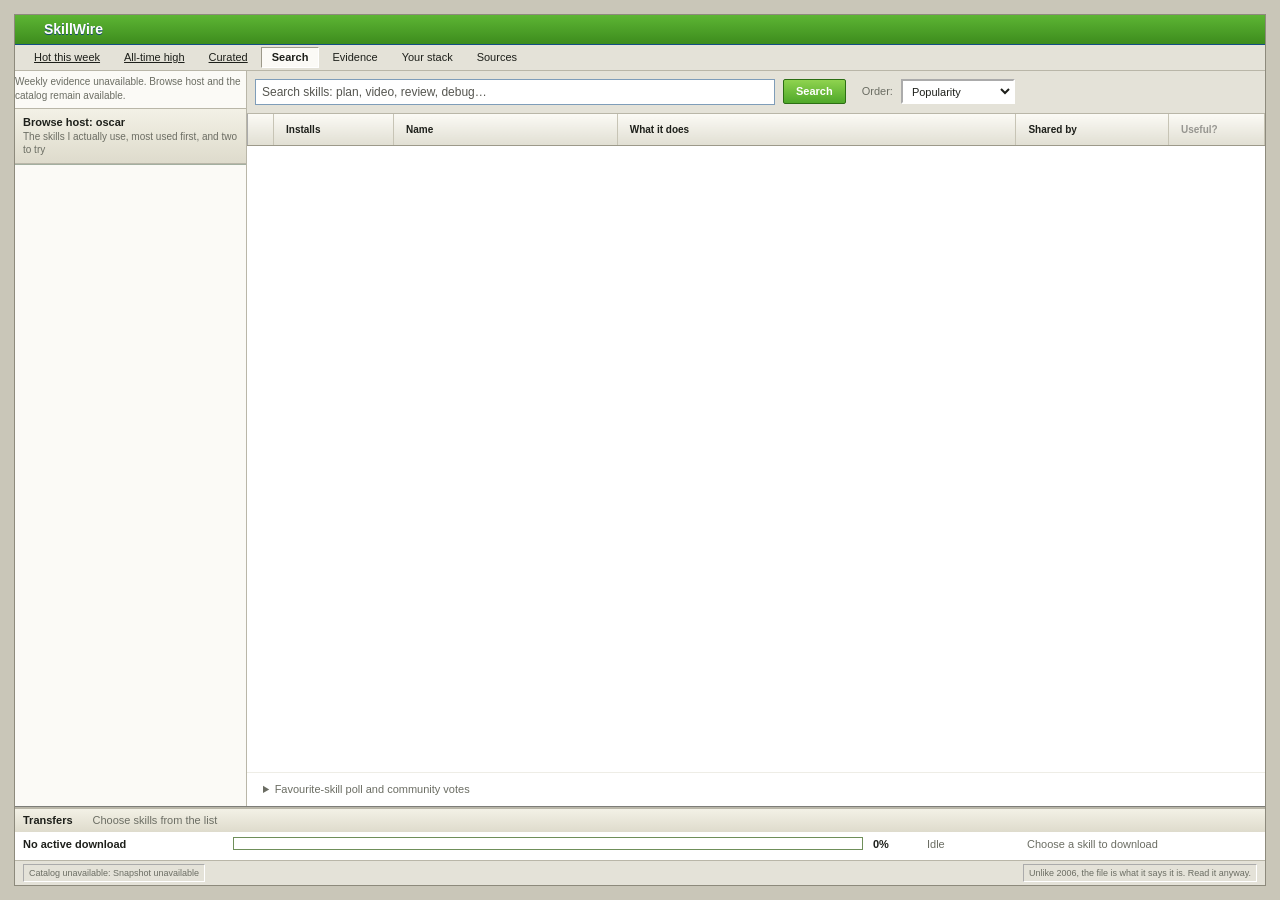
==== commit 71770d50: "Add Hot this week, All-time high and Curated chart pages Rank from a dated skills.sh reading, cap ea" ====
--- a/site/index.html
+++ b/site/index.html
@@ -9,6 +9,7 @@
   <link rel="stylesheet" href="finder.css">
 <meta name="referrer" content="strict-origin">
 <script defer src="analytics.js"></script>
+<script defer src="search-link.js"></script>
 <link rel="stylesheet" href="votes.css">
 <link rel="stylesheet" href="v3.css">
 <link rel="stylesheet" href="company-groups.css">
@@ -18,6 +19,9 @@
 <div class="window finder-window">
   <header class="titlebar"><div class="brand"><img src="favicon.svg" alt="" class="brand-mark"><strong>SkillWire</strong></div><div class="window-title">SkillWire</div></header>
   <nav class="top-tabs" aria-label="Views">
+    <a class="top-tab" href="/hot"><span>Hot this week</span></a>
+    <a class="top-tab" href="/all-time"><span>All-time high</span></a>
+    <a class="top-tab" href="/curated"><span>Curated</span></a>
     <button class="top-tab active" data-tab="search"><i class="tab-icon search-icon"></i><span>Search</span></button>
     <button class="top-tab" data-tab="eval"><i class="tab-icon monitor-icon"></i><span>Evidence</span></button>
     <button class="top-tab" data-tab="stack"><i class="tab-icon library-icon"></i><span>Your stack</span></button>
